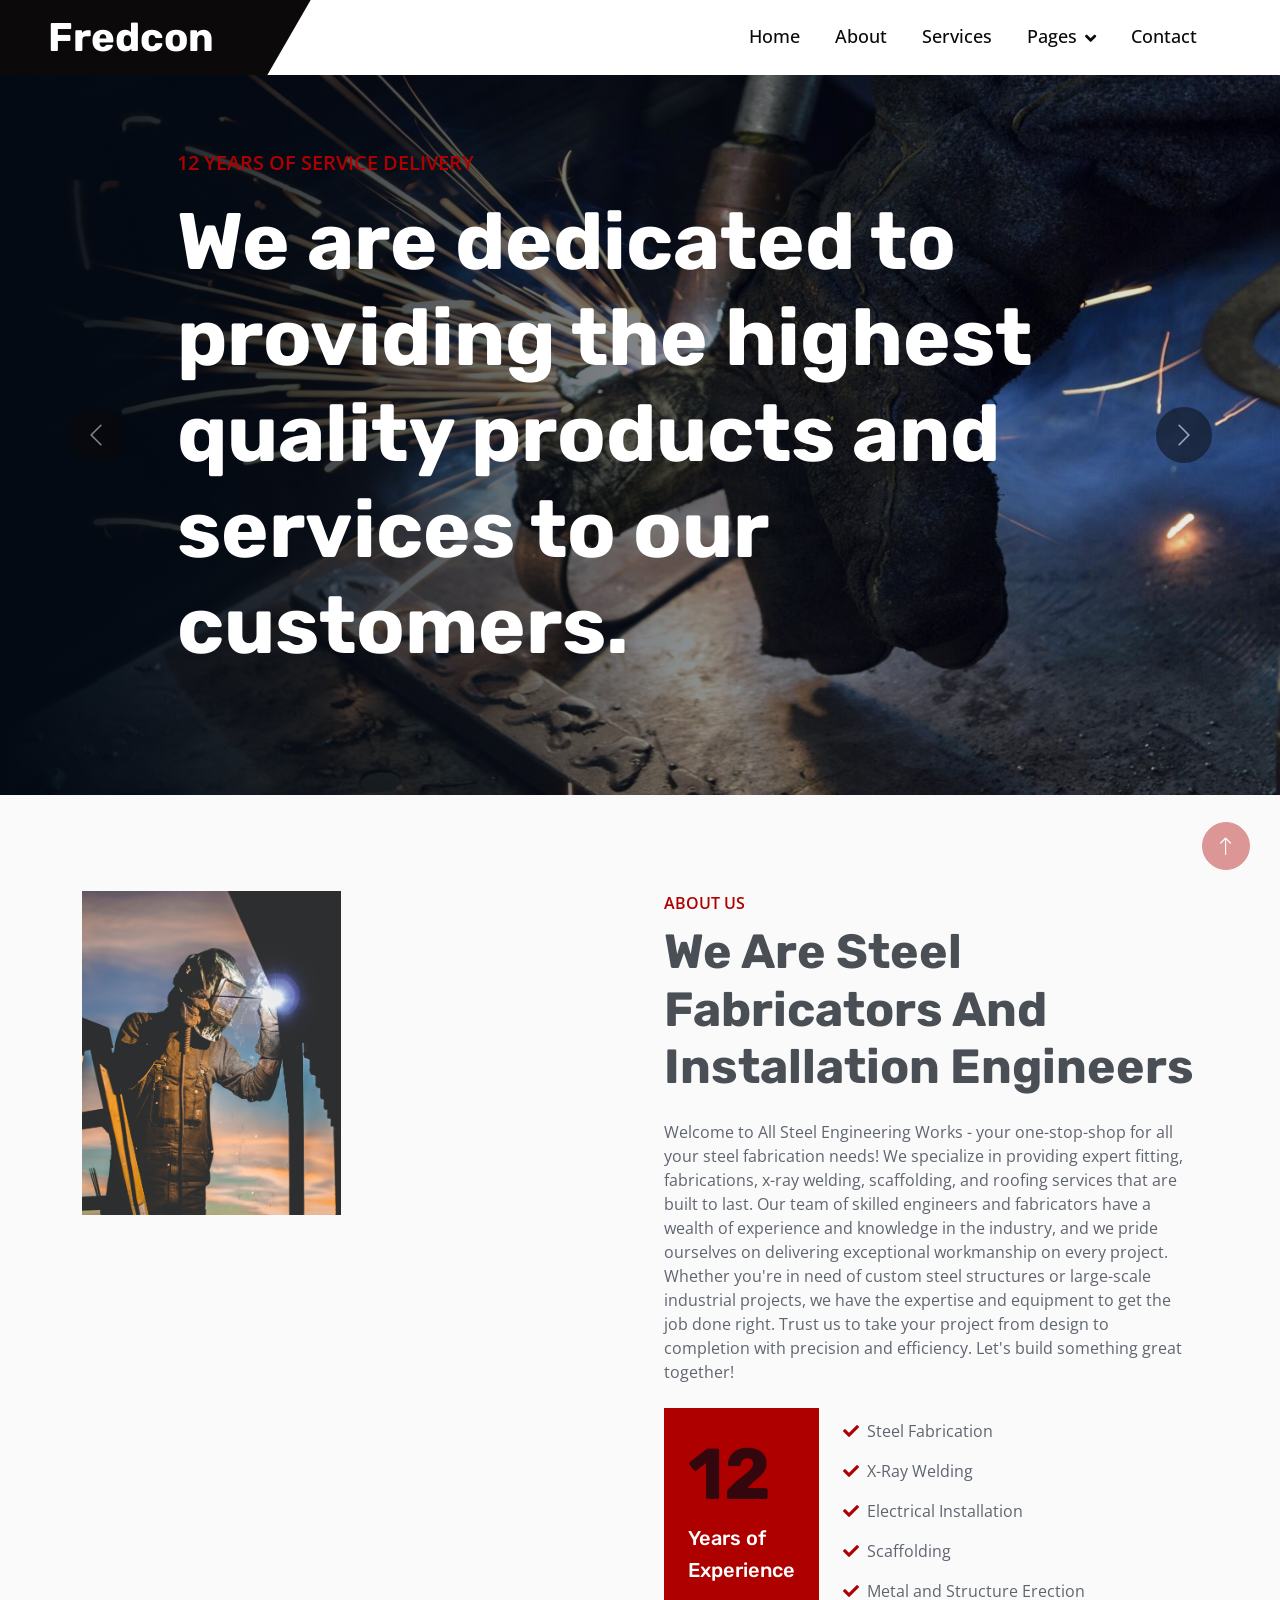
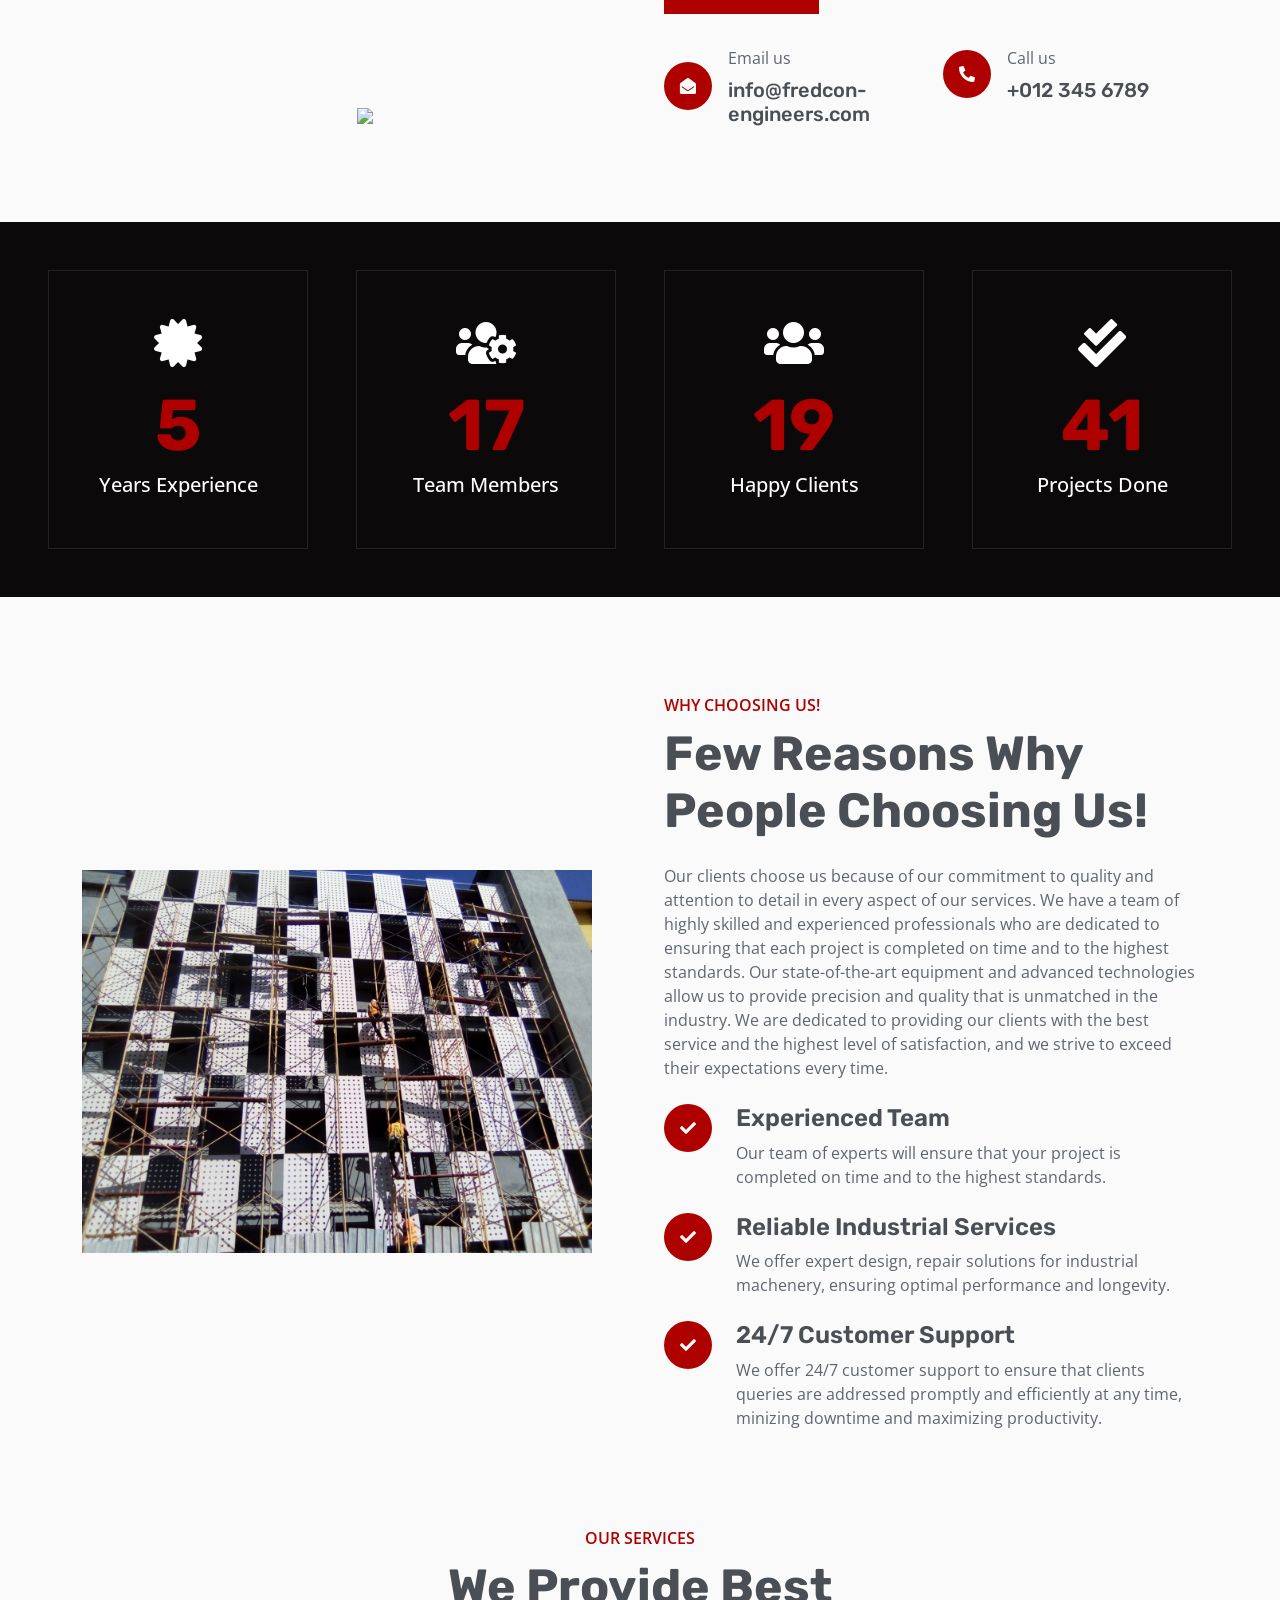
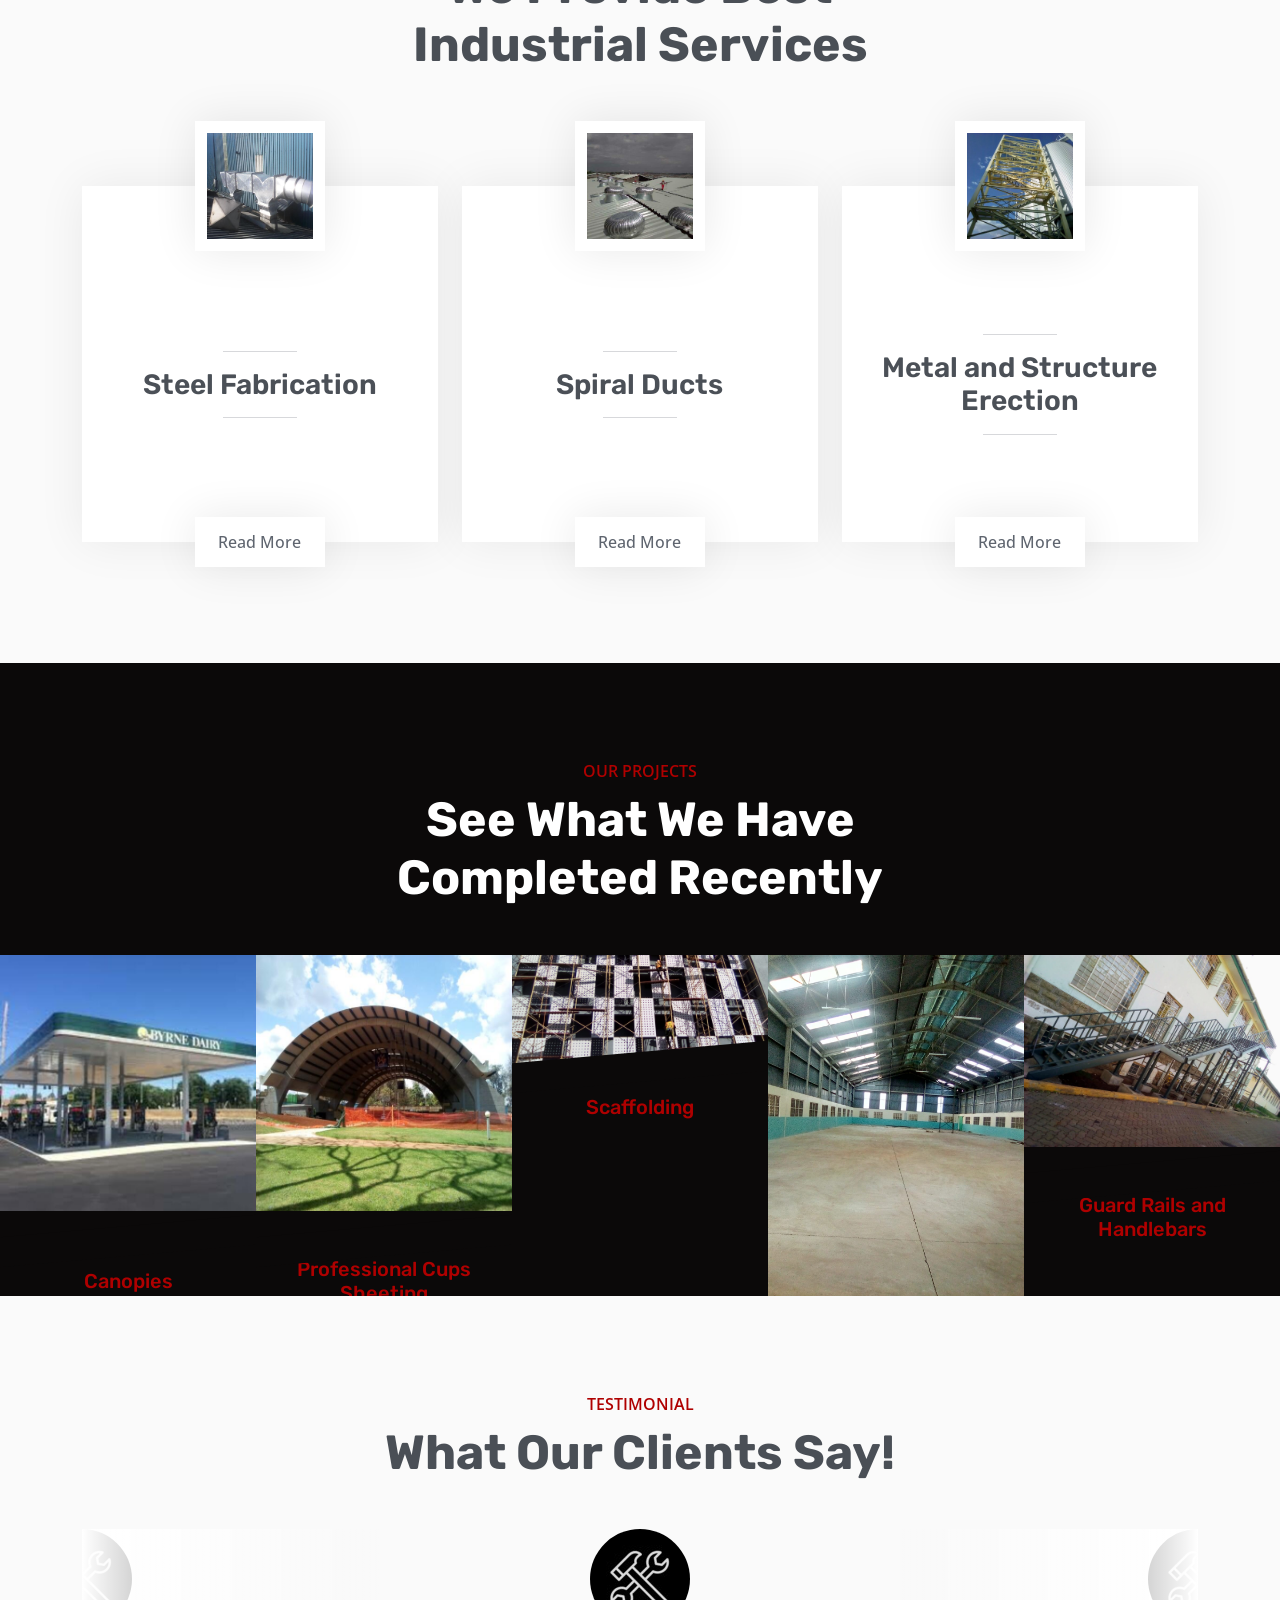
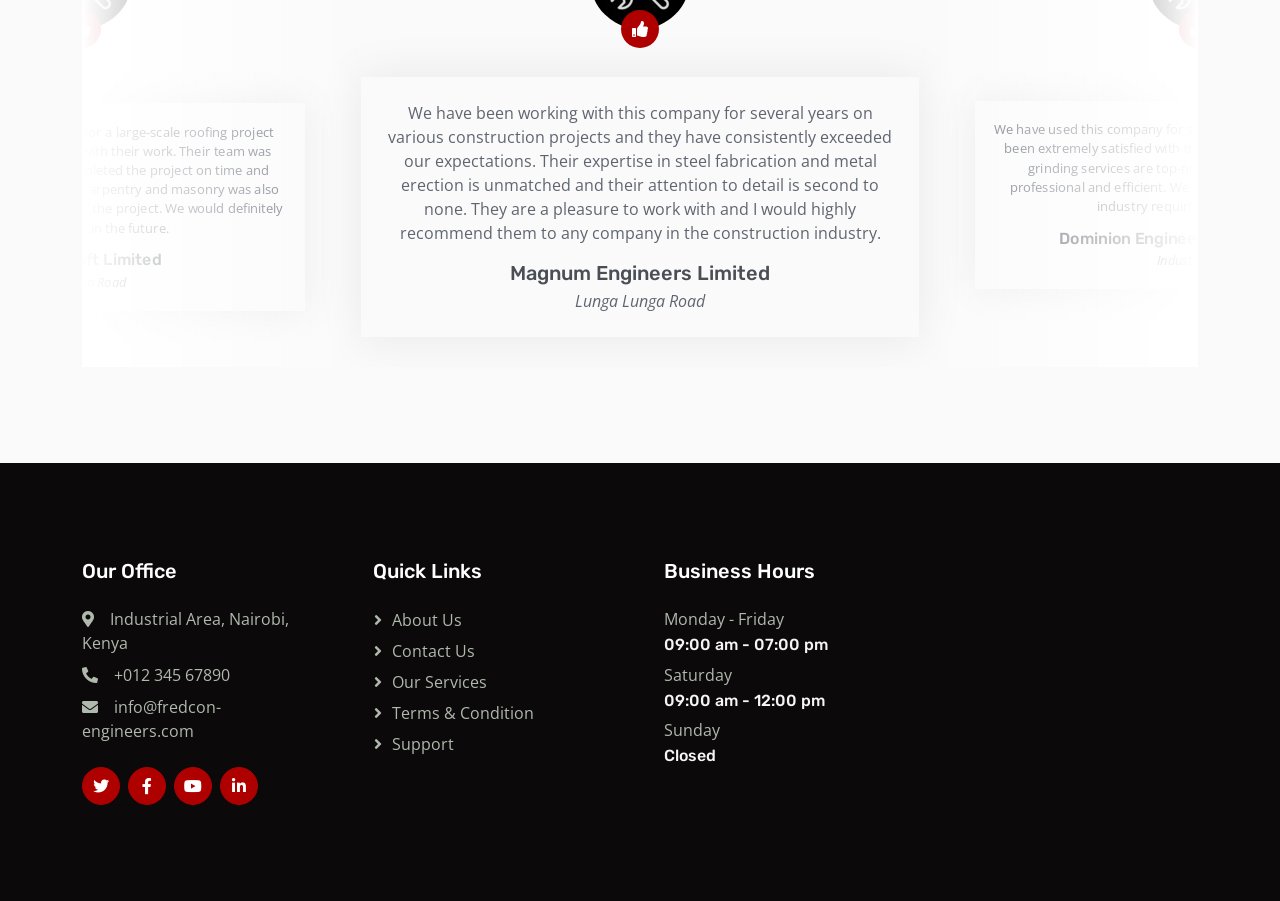
==== index.html @ 23de1d66 "iniial repo" ====
<!DOCTYPE html>
<html lang="en">

<head>
    <meta charset="utf-8">
    <title>Fredcon - Engineering Services</title>
    <meta content="width=device-width, initial-scale=1.0" name="viewport">
    <meta content="" name="keywords">
    <meta content="" name="description">

    <!-- Favicon -->
    <link href="img/favicon.ico" rel="icon">

    <!-- Google Web Fonts -->
    <link rel="preconnect" href="https://fonts.googleapis.com">
    <link rel="preconnect" href="https://fonts.gstatic.com" crossorigin>
    <link
        href="https://fonts.googleapis.com/css2?family=Open+Sans:wght@400;500;600&family=Rubik:wght@500;600;700&display=swap"
        rel="stylesheet">

    <!-- Icon Font Stylesheet -->
    <link href="https://cdnjs.cloudflare.com/ajax/libs/font-awesome/5.10.0/css/all.min.css" rel="stylesheet">
    <link href="https://cdn.jsdelivr.net/npm/bootstrap-icons@1.4.1/font/bootstrap-icons.css" rel="stylesheet">

    <!-- Libraries Stylesheet -->
    <link href="lib/animate/animate.min.css" rel="stylesheet">
    <link href="lib/owlcarousel/assets/owl.carousel.min.css" rel="stylesheet">

    <!-- Customized Bootstrap Stylesheet -->
    <link href="css/bootstrap.min.css" rel="stylesheet">

    <!-- Stylesheet -->
    <link href="css/style.css" rel="stylesheet">
</head>

<body>
    <!-- Spinning Start -->
    <div id="spinner"
        class="show bg-white position-fixed translate-middle w-100 vh-100 top-50 start-50 d-flex align-items-center justify-content-center">
        <div class="spinner-border text-primary" role="status" style="width: 3rem; height: 3rem;"></div>
    </div>
    <!-- Spinning End -->


    <!-- Topingbar Starting -->
    <!-- <div class="container-fluid bg-light px-0">
        <div class="row g-0 d-none d-lg-flex">
            <div class="col-lg-6 ps-5 text-start">
                <div class="h-100 d-inline-flex align-items-center text-dark">
                    <span>Follow Us:</span>
                    <a class="btn btn-link text-info" href=""><i class="fab fa-facebook-f"></i></a>
                    <a class="btn btn-link text-info" href=""><i class="fab fa-twitter"></i></a>
                    <a class="btn btn-link text-info" href=""><i class="fab fa-linkedin-in"></i></a>
                    <a class="btn btn-link text-danger" href=""><i class="fab fa-instagram"></i></a>
                </div>
            </div>
            <div class="col-lg-6 text-end">
                <div class="h-100 topbar-right d-inline-flex align-items-center text-white py-2 px-5">
                    <span class="fs-5 fw-bold me-2"><i class="fa fa-phone-alt me-2"></i>Call Us:</span>
                    <span class="fs-5 fw-bold">+254 345 6789</span>
                </div>
            </div>
        </div>
    </div> -->
    <!-- Topingbar Ending -->


    <!-- Nav Starting -->
    <nav class="navbar navbar-expand-lg bg-white navbar-light sticky-top py-0 pe-5">
        <a href="index.html" class="navbar-brand ps-5 me-0">
            <h1 class="text-white m-0">Fredcon</h1>
        </a>
        <button type="button" class="navbar-toggler me-0" data-bs-toggle="collapse" data-bs-target="#navbarCollapse">
            <span class="navbar-toggler-icon"></span>
        </button>
        <div class="collapse navbar-collapse" id="navbarCollapse">
            <div class="navbar-nav ms-auto p-4 p-lg-0">
                <a href="index.html" class="nav-item nav-link active">Home</a>
                <a href="about.html" class="nav-item nav-link">About</a>
                <a href="service.html" class="nav-item nav-link">Services</a>
                <div class="nav-item dropdown">
                    <a href="#" class="nav-link dropdown-toggle" data-bs-toggle="dropdown">Pages</a>
                    <div class="dropdown-menu bg-light m-0">
                        <a href="project.html" class="dropdown-item">Projects</a>
                        <a href="feature.html" class="dropdown-item">Features</a>
                        <!-- <!-- <a href="team.html" class="dropdown-item">Our Team</a> -->
                        <a href="testimonial.html" class="dropdown-item">Testimonial</a>
                    </div>
                </div>
                <a href="contact.html" class="nav-item nav-link">Contact</a>
            </div>
            <!-- <a href="" class="btn btn-primary px-3 d-none d-lg-block">Get A Quote</a> -->
        </div>
    </nav>
    <!-- Navbar End -->


    <!-- Carousel Start -->
    <div class="container-fluid px-0 mb-5">
        <div id="header-carousel" class="carousel slide" data-bs-ride="carousel">
            <div class="carousel-inner">
                <div class="carousel-item active">
                    <img class="w-100" src="img/carousel-1.jpg" alt="Image">
                    <div class="carousel-caption">
                        <div class="container">
                            <div class="row justify-content-center">
                                <div class="col-lg-10 text-start">
                                    <p class="fs-5 fw-medium text-primary text-uppercase animated slideInRight">
                                        12 Years of Service Delivery</p>
                                    <h1 class="display-1 text-white mb-5 animated slideInRight">We are dedicated to providing the highest quality products and services to our customers. </h1>
                                    <!-- <a href="" class="btn btn-primary py-3 px-5 animated slideInRight">Explore More</a> -->
                                </div>
                            </div>
                        </div>
                    </div>
                </div>
                <div class="carousel-item">
                    <img class="w-100" src="img/carousel-2.jpg" alt="Image">
                    <div class="carousel-caption">
                        <div class="container">
                            <div class="row justify-content-center">
                                <div class="col-lg-10 text-start">
                                    <p class="fs-5 fw-medium text-primary text-uppercase animated slideInRight">12 Years
                                        of Working Experience</p>
                                    <h1 class="display-1 text-white mb-5 animated slideInRight">Trusted partner for businesses and organizations in need of top-notch steel work services.</h1>
                                    <!-- <a href="" class="btn btn-primary py-3 px-5 animated slideInRight">Explore More</a> -->
                                </div>
                            </div>
                        </div>
                    </div>
                </div>
            </div>
            <button class="carousel-control-prev" type="button" data-bs-target="#header-carousel" data-bs-slide="prev">
                <span class="carousel-control-prev-icon" aria-hidden="true"></span>
                <span class="visually-hidden">Previous</span>
            </button>
            <button class="carousel-control-next" type="button" data-bs-target="#header-carousel" data-bs-slide="next">
                <span class="carousel-control-next-icon" aria-hidden="true"></span>
                <span class="visually-hidden">Next</span>
            </button>
        </div>
    </div>
    <!-- Carousel End -->


    <!-- About Start -->
    <div class="container-xxl py-5">
        <div class="container">
            <div class="row g-5">
                <div class="col-lg-6">
                    <div class="row gx-3 h-100">
                        <div class="col-6 align-self-start wow fadeInUp" data-wow-delay="0.1s">
                            <img class="img-fluid" src="img/about-1.jpg">
                        </div>
                        <div class="col-6 align-self-end wow fadeInDown" data-wow-delay="0.1s">
                            <img class="img-fluid" src="img/about-2.jpg">
                        </div>
                    </div>
                </div>
                <div class="col-lg-6 wow fadeIn" data-wow-delay="0.5s">
                    <p class="fw-medium text-uppercase text-primary mb-2">About Us</p>
                    <h1 class="display-5 mb-4">We Are Steel Fabricators And Installation Engineers</h1>
                    <p class="mb-4">Welcome to All Steel Engineering Works - your one-stop-shop for all your steel fabrication needs! We specialize in providing expert fitting, fabrications, x-ray welding, scaffolding, and roofing services that are built to last. 
                        Our team of skilled engineers and fabricators have a wealth of experience and knowledge in the industry, and we pride ourselves on delivering exceptional workmanship on every project. 
                        Whether you're in need of custom steel structures or large-scale industrial projects, we have the expertise and equipment to get the job done right. 
                        Trust us to take your project from design to completion with precision and efficiency. Let's build something great together!
                    </p>
                    <div class="d-flex align-items-center mb-4">
                        <div class="flex-shrink-0 bg-primary p-4">
                            <h1 class="display-2">12</h1>
                            <h5 class="text-white">Years of</h5>
                            <h5 class="text-white">Experience</h5>
                        </div>
                        <div class="ms-4">
                            <p><i class="fa fa-check text-primary me-2"></i>Steel Fabrication</p>
                            <p><i class="fa fa-check text-primary me-2"></i>X-Ray Welding</p>
                            <p><i class="fa fa-check text-primary me-2"></i>Electrical Installation</p>
                            <p><i class="fa fa-check text-primary me-2"></i>Scaffolding</p>
                            <p class="mb-0"><i class="fa fa-check text-primary me-2"></i>Metal and Structure Erection</p>
                        </div>
                    </div>
                    <div class="row pt-2">
                        <div class="col-sm-6">
                            <div class="d-flex align-items-center">
                                <div class="flex-shrink-0 btn-lg-square rounded-circle bg-primary">
                                    <i class="fa fa-envelope-open text-white"></i>
                                </div>
                                <div class="ms-3">
                                    <p class="mb-2">Email us</p>
                                    <h5 class="mb-0">info@fredcon-engineers.com</h5>
                                </div>
                            </div>
                        </div>
                        <div class="col-sm-6">
                            <div class="d-flex align-items-center">
                                <div class="flex-shrink-0 btn-lg-square rounded-circle bg-primary">
                                    <i class="fa fa-phone-alt text-white"></i>
                                </div>
                                <div class="ms-3">
                                    <p class="mb-2">Call us</p>
                                    <h5 class="mb-0">+012 345 6789</h5>
                                </div>
                            </div>
                        </div>
                    </div>
                </div>
            </div>
        </div>
    </div>
    <!-- About End -->


    <!-- Facts Start -->
    <div class="container-fluid facts my-5 p-5">
        <div class="row g-5">
            <div class="col-md-6 col-xl-3 wow fadeIn" data-wow-delay="0.1s">
                <div class="text-center border p-5">
                    <i class="fa fa-certificate fa-3x text-white mb-3"></i>
                    <h1 class="display-2 text-primary mb-0" data-toggle="counter-up">12</h1>
                    <span class="fs-5 fw-semi-bold text-white">Years Experience</span>
                </div>
            </div>
            <div class="col-md-6 col-xl-3 wow fadeIn" data-wow-delay="0.3s">
                <div class="text-center border p-5">
                    <i class="fa fa-users-cog fa-3x text-white mb-3"></i>
                    <h1 class="display-2 text-primary mb-0" data-toggle="counter-up">45</h1>
                    <span class="fs-5 fw-semi-bold text-white">Team Members</span>
                </div>
            </div>
            <div class="col-md-6 col-xl-3 wow fadeIn" data-wow-delay="0.5s">
                <div class="text-center border p-5">
                    <i class="fa fa-users fa-3x text-white mb-3"></i>
                    <h1 class="display-2 text-primary mb-0" data-toggle="counter-up">50</h1>
                    <span class="fs-5 fw-semi-bold text-white">Happy Clients</span>
                </div>
            </div>
            <div class="col-md-6 col-xl-3 wow fadeIn" data-wow-delay="0.7s">
                <div class="text-center border p-5">
                    <i class="fa fa-check-double fa-3x text-white mb-3"></i>
                    <h1 class="display-2 text-primary mb-0" data-toggle="counter-up">108</h1>
                    <span class="fs-5 fw-semi-bold text-white">Projects Done</span>
                </div>
            </div>
        </div>
    </div>
    <!-- Facts End -->


    <!-- Features Start -->
    <div class="container-xxl py-5">
        <div class="container">
            <div class="row g-5 align-items-center">
                <div class="col-lg-6 wow fadeInUp" data-wow-delay="0.1s">
                    <div class="position-relative me-lg-4">
                        <img class="img-fluid w-100" src="img/feature.jpg" alt="">
                        <!-- <span
                            class="position-absolute top-50 start-100 translate-middle bg-white rounded-circle d-none d-lg-block"
                            style="width: 120px; height: 120px;"></span> -->
                        <!-- <button disabled type="button" class="btn-play" data-bs-toggle="modal"
                            data-src="https://www.youtube.com/embed/DWRcNpR6Kdc" data-bs-target="#videoModal">
                            <span></span>
                        </button> -->
                    </div>
                </div>
                <div class="col-lg-6 wow fadeInUp" data-wow-delay="0.5s">
                    <p class="fw-medium text-uppercase text-primary mb-2">Why Choosing Us!</p>
                    <h1 class="display-5 mb-4">Few Reasons Why People Choosing Us!</h1>
                    <p class="mb-4">Our clients choose us because of our commitment to quality and attention to detail in every aspect of our services. 
                        We have a team of highly skilled and experienced professionals who are dedicated to ensuring that each project is completed on time and to the highest standards. 
                        Our state-of-the-art equipment and advanced technologies allow us to provide precision and quality that is unmatched in the industry. 
                        We are dedicated to providing our clients with the best service and the highest level of satisfaction, and we strive to exceed their expectations every time.
                    </p>
                    <div class="row gy-4">
                        <div class="col-12">
                            <div class="d-flex">
                                <div class="flex-shrink-0 btn-lg-square rounded-circle bg-primary">
                                    <i class="fa fa-check text-white"></i>
                                </div>
                                <div class="ms-4">
                                    <h4>Experienced Team</h4>
                                    <span>Our team of experts will ensure that your project is completed on time and to the highest standards.</span>
                                </div>
                            </div>
                        </div>
                        <div class="col-12">
                            <div class="d-flex">
                                <div class="flex-shrink-0 btn-lg-square rounded-circle bg-primary">
                                    <i class="fa fa-check text-white"></i>
                                </div>
                                <div class="ms-4">
                                    <h4>Reliable Industrial Services</h4>
                                    <span>We offer expert design, repair solutions for industrial machenery, ensuring optimal performance and longevity.</span>
                                </div>
                            </div>
                        </div>
                        <div class="col-12">
                            <div class="d-flex">
                                <div class="flex-shrink-0 btn-lg-square rounded-circle bg-primary">
                                    <i class="fa fa-check text-white"></i>
                                </div>
                                <div class="ms-4">
                                    <h4>24/7 Customer Support</h4>
                                    <span>We offer 24/7 customer support to ensure that clients queries are addressed 
                                        promptly and efficiently at any time, minizing downtime and maximizing productivity.</span>
                                </div>
                            </div>
                        </div>
                    </div>
                </div>
            </div>
        </div>
    </div>
    <!-- Features End -->


    <!-- Video Modal Start -->
    <div class="modal modal-video fade" id="videoModal" tabindex="-1" aria-labelledby="exampleModalLabel"
        aria-hidden="true">
        <div class="modal-dialog">
            <div class="modal-content rounded-0">
                <div class="modal-header">
                    <h3 class="modal-title" id="exampleModalLabel">Youtube Video</h3>
                    <button type="button" class="btn-close" data-bs-dismiss="modal" aria-label="Close"></button>
                </div>
                <div class="modal-body">
                    <!-- 16:9 aspect ratio -->
                    <div class="ratio ratio-16x9">
                        <iframe class="embed-responsive-item" src="" id="video" allowfullscreen
                            allowscriptaccess="always" allow="autoplay"></iframe>
                    </div>
                </div>
            </div>
        </div>
    </div>
    <!-- Video Modal End -->


    <!-- Service Start -->
    <div class="container-xxl py-5">
        <div class="container">
            <div class="text-center mx-auto pb-4 wow fadeInUp" data-wow-delay="0.1s" style="max-width: 600px;">
                <p class="fw-medium text-uppercase text-primary mb-2">Our Services</p>
                <h1 class="display-5 mb-4">We Provide Best Industrial Services</h1>
            </div>
            <div class="row gy-5 gx-4">
                <div class="col-md-6 col-lg-4 wow fadeInUp" data-wow-delay="0.1s">
                    <div class="service-item">
                        <img class="img-fluid" src="img/fabrication3.jpg" alt="">
                        <div class="service-img">
                            <img class="img-fluid" src="img/fabrication3.jpg" alt="">
                        </div>
                        <div class="service-detail">
                            <div class="service-title">
                                <hr class="w-25">
                                <h3 class="mb-0">Steel Fabrication</h3>
                                <hr class="w-25">
                            </div>
                            <div class="service-text">
                                <p class="text-white mb-0">We specialize in providing expert steel fabrications services, including custom steel structures, metalworks, and more. 
                                    Our team of skilled fabricators can handle projects of all sizes and complexity.</p>
                            </div>
                        </div>
                        <a class="btn btn-light" href="">Read More</a>
                    </div>
                </div>
                <div class="col-md-6 col-lg-4 wow fadeInUp" data-wow-delay="0.3s">
                    <div class="service-item">
                        <img class="img-fluid" src="img/spiral-ducts.jpg" alt="">
                        <div class="service-img">
                            <img class="img-fluid" src="img/spiral-ducts.jpg" alt="">
                        </div>
                        <div class="service-detail">
                            <div class="service-title">
                                <hr class="w-25">
                                <h3 class="mb-0">Spiral Ducts</h3>
                                <hr class="w-25">
                            </div>
                            <div class="service-text">
                                <p class="text-white mb-0">We are experienced in the fabrication and installation of spiral ducts for HVAC systems. 
                                    Our team of experts will ensure that your project is completed on time and to the highest standards.</p>
                            </div>
                        </div>
                        <a class="btn btn-light" href="">Read More</a>
                    </div>
                </div>
                <div class="col-md-6 col-lg-4 wow fadeInUp" data-wow-delay="0.5s">
                    <div class="service-item">
                        <img class="img-fluid" src="img/erection.jpg" alt="">
                        <div class="service-img">
                            <img class="img-fluid" src="img/erection.jpg" alt="">
                        </div>
                        <div class="service-detail">
                            <div class="service-title">
                                <hr class="w-25">
                                <h3 class="mb-0">Metal and Structure Erection</h3>
                                <hr class="w-25">
                            </div>
                            <div class="service-text">
                                <p class="text-white mb-0">We are experienced in the safe and efficient erection of metal and structural elements. 
                                    Our team of experts will ensure that your project is completed on time and to the highest safety standards.
                                </p>
                            </div>
                        </div>
                        <a class="btn btn-light" href="">Read More</a>
                    </div>
                </div>
            </div>
        </div>
    </div>
    <!-- Service End -->


    <!-- Project Start -->
    <div class="container-fluid bg-dark pt-5 my-5 px-0">
        <div class="text-center mx-auto mt-5 wow fadeIn" data-wow-delay="0.1s" style="max-width: 600px;">
            <p class="fw-medium text-uppercase text-primary mb-2">Our Projects</p>
            <h1 class="display-5 text-white mb-5">See What We Have Completed Recently</h1>
        </div>
        <div class="owl-carousel project-carousel wow fadeIn" data-wow-delay="0.1s">
            <a class="project-item" href="">
                <img class="img-fluid" src="img/project-1.jpg" alt="">
                <div class="project-title">
                    <h5 class="text-primary mb-0">Scaffolding</h5>
                </div>
            </a>
            <a class="project-item" href="">
                <img class="img-fluid" src="img/project-2.jpg" alt="">
                <div class="project-title">
                    <h5 class="text-primary mb-0">Warehouse</h5>
                </div>
            </a>
            <a class="project-item" href="">
                <img class="img-fluid" src="img/project-3.jpg" alt="">
                <div class="project-title">
                    <h5 class="text-primary mb-0">Guard Rails and Handlebars</h5>
                </div>
            </a>
            <a class="project-item" href="">
                <img class="img-fluid" src="img/project-4.jpg" alt="">
                <div class="project-title">
                    <h5 class="text-primary mb-0">Profiled Panels Designs</h5>
                </div>
            </a>
            <a class="project-item" href="">
                <img class="img-fluid" src="img/project-5.jpg" alt="">
                <div class="project-title">
                    <h5 class="text-primary mb-0">Fibre Floor and Cladding</h5>
                </div>
            </a>
            <a class="project-item" href="">
                <img class="img-fluid" src="img/project-6.jpg" alt="">
                <div class="project-title">
                    <h5 class="text-primary mb-0">Steel Structure</h5>
                </div>
            </a>
            <a class="project-item" href="">
                <img class="img-fluid" src="img/withering-plants.jpg" alt="">
                <div class="project-title">
                    <h5 class="text-primary mb-0">Withering Plant</h5>
                </div>
            </a>

            <a class="project-item" href="">
                <img class="img-fluid" src="img/steels-rack.jpg" alt="">
                <div class="project-title">
                    <h5 class="text-primary mb-0">Steel Rack</h5>
                </div>
            </a>

            <a class="project-item" href="">
                <img class="img-fluid" src="img/profiled-fence.jpg" alt="">
                <div class="project-title">
                    <h5 class="text-primary mb-0">Profiled Fence</h5>
                </div>
            </a>


            <a class="project-item" href="">
                <img class="img-fluid" src="img/structural-work.jpg" alt="">
                <div class="project-title">
                    <h5 class="text-primary mb-0">Structural Work</h5>
                </div>
            </a>

            <a class="project-item" href="">
                <img class="img-fluid" src="img/feeds-machine1.jpg" alt="">
                <div class="project-title">
                    <h5 class="text-primary mb-0">Feeds Machine Motor Installation</h5>
                </div>
            </a>
            <a class="project-item" href="">
                <img class="img-fluid" src="img/roofing.jpg" alt="">
                <div class="project-title">
                    <h5 class="text-primary mb-0">Roofing</h5>
                </div>
            </a>
            <a class="project-item" href="">
                <img class="img-fluid" src="img/tanks.jpg" alt="">
                <div class="project-title">
                    <h5 class="text-primary mb-0">Pressed Panel Tank Towers</h5>
                </div>
            </a>
            <a class="project-item" href="">
                <img class="img-fluid" src="img/bridges.jpg" alt="">
                <div class="project-title">
                    <h5 class="text-primary mb-0">Bridges</h5>
                </div>
            </a>
            <a class="project-item" href="">
                <img class="img-fluid" src="img/erection.jpg" alt="">
                <div class="project-title">
                    <h5 class="text-primary mb-0">Towers</h5>
                </div>
            </a>
            <a class="project-item" href="">
                <img class="img-fluid" src="img/steel-door.jpg" alt="">
                <div class="project-title">
                    <h5 class="text-primary mb-0">Steel Door</h5>
                </div>
            </a>
            <a class="project-item" href="">
                <img class="img-fluid" src="img/spiral-ducts.jpg" alt="">
                <div class="project-title">
                    <h5 class="text-primary mb-0">Spiral Ducts</h5>
                </div>
            </a>
            <a class="project-item" href="">
                <img class="img-fluid" src="img/b-power-canopy.jpg" alt="">
                <div class="project-title">
                    <h5 class="text-primary mb-0">Brewery Power Canopy</h5>
                </div>
            </a>
            <a class="project-item" href="">
                <img class="img-fluid" src="img/cement-boilers.jpg" alt="">
                <div class="project-title">
                    <h5 class="text-primary mb-0">Cement Boilers</h5>
                </div>
            </a>
            <a class="project-item" href="">
                <img class="img-fluid" src="img/ducting.jpg" alt="">
                <div class="project-title">
                    <h5 class="text-primary mb-0">Ducting and Maintanance</h5>
                </div>
            </a>
            <a class="project-item" href="">
                <img class="img-fluid" src="img/electrical.jpg" alt="">
                <div class="project-title">
                    <h5 class="text-primary mb-0">Mounting Power Plant Supply Board</h5>
                </div>
            </a>
            <a class="project-item" href="">
                <img class="img-fluid" src="img/sun-flower.jpg" alt="">
                <div class="project-title">
                    <h5 class="text-primary mb-0">Plant Machine Installation and Fabrication</h5>
                </div>
            </a>
            <a class="project-item" href="">
                <img class="img-fluid" src="img/canopies.jpg" alt="">
                <div class="project-title">
                    <h5 class="text-primary mb-0">Canopies</h5>
                </div>
            </a>
            <a class="project-item" href="">
                <img class="img-fluid" src="img/cups.jpg" alt="">
                <div class="project-title">
                    <h5 class="text-primary mb-0">Professional Cups Sheeting</h5>
                </div>
            </a>
        </div>
    </div>
    <!-- Project End -->


    <!-- Team Start -->
    <!-- <div class="container-xxl py-5">
        <div class="container">
            <div class="text-center mx-auto wow fadeInUp" data-wow-delay="0.1s" style="max-width: 600px;">
                <p class="fw-medium text-uppercase text-primary mb-2">Our Team</p>
                <h1 class="display-5 mb-5">Dedicated Team Members</h1>
            </div>
            <div class="row g-4">
                <div class="col-lg-4 col-md-6 wow fadeInUp" data-wow-delay="0.1s">
                    <div class="team-item">
                        <img class="img-fluid" src="img/team-1.jpg" alt="">
                        <div class="d-flex">
                            <div class="flex-shrink-0 btn-square bg-primary" style="width: 90px; height: 90px;">
                                <i class="fa fa-2x fa-share text-white"></i>
                            </div>
                            <div class="position-relative overflow-hidden bg-light d-flex flex-column justify-content-center w-100 ps-4"
                                style="height: 90px;">
                                <h5>James Kamau</h5>
                                <span class="text-primary">CEO & Founder</span>
                                <div class="team-social">
                                    <a class="btn btn-square btn-dark rounded-circle mx-1" href=""><i
                                            class="fab fa-facebook-f"></i></a>
                                    <a class="btn btn-square btn-dark rounded-circle mx-1" href=""><i
                                            class="fab fa-twitter"></i></a>
                                    <a class="btn btn-square btn-dark rounded-circle mx-1" href=""><i
                                            class="fab fa-instagram"></i></a>
                                </div>
                            </div>
                        </div>
                    </div>
                </div>
                <div class="col-lg-4 col-md-6 wow fadeInUp" data-wow-delay="0.3s">
                    <div class="team-item">
                        <img class="img-fluid" src="img/team-2.jpg" alt="">
                        <div class="d-flex">
                            <div class="flex-shrink-0 btn-square bg-primary" style="width: 90px; height: 90px;">
                                <i class="fa fa-2x fa-share text-white"></i>
                            </div>
                            <div class="position-relative overflow-hidden bg-light d-flex flex-column justify-content-center w-100 ps-4"
                                style="height: 90px;">
                                <h5>Tony Tony</h5>
                                <span class="text-primary">Project Manager</span>
                                <div class="team-social">
                                    <a class="btn btn-square btn-dark rounded-circle mx-1" href=""><i
                                            class="fab fa-facebook-f"></i></a>
                                    <a class="btn btn-square btn-dark rounded-circle mx-1" href=""><i
                                            class="fab fa-twitter"></i></a>
                                    <a class="btn btn-square btn-dark rounded-circle mx-1" href=""><i
                                            class="fab fa-instagram"></i></a>
                                </div>
                            </div>
                        </div>
                    </div>
                </div>
                <div class="col-lg-4 col-md-6 wow fadeInUp" data-wow-delay="0.5s">
                    <div class="team-item">
                        <img class="img-fluid" src="img/team-3.jpg" alt="">
                        <div class="d-flex">
                            <div class="flex-shrink-0 btn-square bg-primary" style="width: 90px; height: 90px;">
                                <i class="fa fa-2x fa-share text-white"></i>
                            </div>
                            <div class="position-relative overflow-hidden bg-light d-flex flex-column justify-content-center w-100 ps-4"
                                style="height: 90px;">
                                <h5>Patrick Sam</h5>
                                <span class="text-primary">Engineer</span>
                                <div class="team-social">
                                    <a class="btn btn-square btn-dark rounded-circle mx-1" href=""><i
                                            class="fab fa-facebook-f"></i></a>
                                    <a class="btn btn-square btn-dark rounded-circle mx-1" href=""><i
                                            class="fab fa-twitter"></i></a>
                                    <a class="btn btn-square btn-dark rounded-circle mx-1" href=""><i
                                            class="fab fa-instagram"></i></a>
                                </div>
                            </div>
                        </div>
                    </div>
                </div>
            </div>
        </div>
    </div> -->
    <!-- Team End -->


    <!-- Testimonial Start -->
    <div class="container-xxl py-5">
        <div class="container">
            <div class="text-center mx-auto wow fadeInUp" data-wow-delay="0.1s" style="max-width: 600px;">
                <p class="fw-medium text-uppercase text-primary mb-2">Testimonial</p>
                <h1 class="display-5 mb-5">What Our Clients Say!</h1>
            </div>
            <div class="owl-carousel testimonial-carousel wow fadeInUp" data-wow-delay="0.1s">
                <div class="testimonial-item text-center">
                    <div class="testimonial-img position-relative">
                        <img class="img-fluid rounded-circle mx-auto mb-5" src="img/testimonial-1.jpg">
                        <div class="btn-square bg-primary rounded-circle">
                            <i class="fa fa-thumbs-up text-white"></i>
                        </div>
                    </div>
                    <div class="testimonial-text text-center rounded p-4">
                        <p>We have been working with this company for several years on various construction projects and they have consistently exceeded our expectations. Their expertise in steel fabrication and metal erection is unmatched and their attention to detail is second to none. 
                            They are a pleasure to work with and I would highly recommend them to any company in the construction industry.</p>
                        <h5 class="mb-1">Magnum Engineers Limited</h5>
                        <span class="fst-italic">Lunga Lunga Road</span>
                    </div>
                </div>
                <div class="testimonial-item text-center">
                    <div class="testimonial-img position-relative">
                        <img class="img-fluid rounded-circle mx-auto mb-5" src="img/testimonial-2.jpg">
                        <div class="btn-square bg-primary rounded-circle">
                            <i class="fa fa-thumbs-up text-white"></i>
                        </div>
                    </div>
                    <div class="testimonial-text text-center rounded p-4">
                        <p>We have used this company for several industrial projects and have been extremely satisfied with their work. 
                            Their x-ray welding and grinding services are top-notch, and their team is always professional and efficient. 
                            We highly recommend them for any industry requiring these services.</p>
                        <h5 class="mb-1">Dominion Engineering Works E.A LTD</h5>
                        <span class="fst-italic">Industrial Area</span>
                    </div>
                </div>
                <div class="testimonial-item text-center">
                    <div class="testimonial-img position-relative">
                        <img class="img-fluid rounded-circle mx-auto mb-5" src="img/testimonial-3.jpg">
                        <div class="btn-square bg-primary rounded-circle">
                            <i class="fa fa-thumbs-up text-white"></i>
                        </div>
                    </div>
                    <div class="testimonial-text text-center rounded p-4">
                        <p>We recently hired this company for a large-scale roofing project and were extremely impressed with their work. 
                            Their team was professional, efficient, and completed the project on time and within budget. 
                            Their expertise in carpentry and masonry was also evident in the high-quality finish of the project. 
                            We would definitely use them again in the future.</p>
                        <h5 class="mb-1">Nature Craft Limited</h5>
                        <span class="fst-italic">Mombasa Road</span>
                    </div>
                </div>
            </div>
        </div>
    </div>
    <!-- Testimonial End -->


    <!-- Footer Start -->
    <div class="container-fluid bg-dark footer mt-5 py-5 wow fadeIn" data-wow-delay="0.1s">
        <div class="container py-5">
            <div class="row g-5">
                <div class="col-lg-3 col-md-6">
                    <h5 class="text-white mb-4">Our Office</h5>
                    <p class="mb-2"><i class="fa fa-map-marker-alt me-3"></i>Industrial Area, Nairobi, Kenya</p>
                    <p class="mb-2"><i class="fa fa-phone-alt me-3"></i>+012 345 67890</p>
                    <p class="mb-2"><i class="fa fa-envelope me-3"></i>info@fredcon-engineers.com</p>
                    <div class="d-flex pt-3">
                        <a class="btn btn-square btn-primary rounded-circle me-2" href=""><i
                                class="fab fa-twitter"></i></a>
                        <a class="btn btn-square btn-primary rounded-circle me-2" href=""><i
                                class="fab fa-facebook-f"></i></a>
                        <a class="btn btn-square btn-primary rounded-circle me-2" href=""><i
                                class="fab fa-youtube"></i></a>
                        <a class="btn btn-square btn-primary rounded-circle me-2" href=""><i
                                class="fab fa-linkedin-in"></i></a>
                    </div>
                </div>
                <div class="col-lg-3 col-md-6">
                    <h5 class="text-white mb-4">Quick Links</h5>
                    <a class="btn btn-link" href="">About Us</a>
                    <a class="btn btn-link" href="">Contact Us</a>
                    <a class="btn btn-link" href="">Our Services</a>
                    <a class="btn btn-link" href="">Terms & Condition</a>
                    <a class="btn btn-link" href="">Support</a>
                </div>
                <div class="col-lg-3 col-md-6">
                    <h5 class="text-white mb-4">Business Hours</h5>
                    <p class="mb-1">Monday - Friday</p>
                    <h6 class="text-light">09:00 am - 07:00 pm</h6>
                    <p class="mb-1">Saturday</p>
                    <h6 class="text-light">09:00 am - 12:00 pm</h6>
                    <p class="mb-1">Sunday</p>
                    <h6 class="text-light">Closed</h6>
                </div>

            </div>
        </div>
    </div>
    <!-- Footer End -->


    <!-- Copyright Start -->
    <!-- <!-- <div class="container-fluid copyright bg-dark py-4">
        <div class="container text-center">
            <p class="mb-2">Copyright &copy; <a class="fw-semi-bold" href="#">Fredcon.com</a>, All Right Reserved.
            </p>

        </div>
    </div> -->
    <!-- Copyright End -->


    <!-- Back to Top -->
    <a href="#" class="btn btn-lg btn-primary btn-lg-square rounded-circle back-to-top"><i
            class="bi bi-arrow-up"></i></a>


    <!-- JavaScript Libraries -->
    <script src="https://code.jquery.com/jquery-3.4.1.min.js"></script>
    <script src="https://cdn.jsdelivr.net/npm/bootstrap@5.0.0/dist/js/bootstrap.bundle.min.js"></script>
    <script src="lib/wow/wow.min.js"></script>
    <script src="lib/easing/easing.min.js"></script>
    <script src="lib/waypoints/waypoints.min.js"></script>
    <script src="lib/owlcarousel/owl.carousel.min.js"></script>
    <script src="lib/counterup/counterup.min.js"></script>

    <!-- Template Javascript -->
    <script src="js/main.js"></script>
</body>

</html>
---- css/style.css ----
/********** Template CSS **********/
:root {
    --primary: #0B0909;
    --secondary: #5F656F;
    --light: #D6D6D6;
    --dark: #0B0909;
}

.back-to-top {
    position: fixed;
    display: none;
    right: 30px;
    bottom: 30px;
    z-index: 99;
}

h1,
h2,
.h1,
.h2,
.fw-bold {
    font-weight: 700 !important;
}

h3,
h4,
.h3,
.h4,
.fw-medium {
    font-weight: 600 !important;
}

h5,
h6,
.h5,
.h6,
.fw-semi-bold {
    font-weight: 500 !important;
}


/*** Spinner ***/
#spinner {
    opacity: 0;
    visibility: hidden;
    transition: opacity .5s ease-out, visibility 0s linear .5s;
    z-index: 99999;
}

#spinner.show {
    transition: opacity .5s ease-out, visibility 0s linear 0s;
    visibility: visible;
    opacity: 1;
}


/*** Button ***/
.btn {
    transition: .5s;
    font-weight: 500;
}

.btn-primary,
.btn-outline-primary:hover {
    color: #FFFFFF;
}

.btn-square {
    width: 38px;
    height: 38px;
}

.btn-sm-square {
    width: 32px;
    height: 32px;
}

.btn-lg-square {
    width: 48px;
    height: 48px;
}

.btn-square,
.btn-sm-square,
.btn-lg-square {
    padding: 0;
    display: flex;
    align-items: center;
    justify-content: center;
    font-weight: normal;
}


.topbar-right {
    position: relative;
    background: var(--primary);
}

.topbar-right::before {
    position: absolute;
    content: "";
    width: 30px;
    height: 100%;
    top: 0;
    left: -15px;
    transform: skewX(-30deg);
    background-color: var(--primary);
}


/*** Navbar ***/
.navbar.sticky-top {
    top: -100px;
    transition: .5s;
}

.navbar .navbar-brand {
    position: relative;
    padding-right: 50px;
    height: 75px;
    display: flex;
    align-items: center;
    background: var(--primary);
}

.navbar .navbar-brand::after {
    position: absolute;
    content: "";
    width: 50px;
    height: 100%;
    top: 0;
    right: -25px;
    transform: skewX(-30deg);
    background-color: var(--primary);
}

.navbar .navbar-nav .nav-link {
    margin-right: 35px;
    padding: 20px 0;
    color: var(--dark);
    font-size: 18px;
    font-weight: 500;
    outline: none;
}

.navbar .navbar-nav .nav-link:hover,
.navbar .navbar-nav .nav-link.active {
    color: var(--primary);
}

.navbar .dropdown-toggle::after {
    border: none;
    content: "\f107";
    font-family: "Font Awesome 5 Free";
    font-weight: 900;
    vertical-align: middle;
    margin-left: 8px;
}

@media (max-width: 991.98px) {
    .navbar .navbar-nav .nav-link  {
        margin-right: 0;
        padding: 10px 0;
    }

    .navbar .navbar-nav {
        border-top: 1px solid #EEEEEE;
    }
}

@media (min-width: 992px) {
    .navbar .nav-item .dropdown-menu {
        display: block;
        border: none;
        margin-top: 0;
        top: 150%;
        opacity: 0;
        visibility: hidden;
        transition: .5s;
    }

    .navbar .nav-item:hover .dropdown-menu {
        top: 100%;
        visibility: visible;
        transition: .5s;
        opacity: 1;
    }
}


/*** Header ***/
.carousel-caption {
    top: 0;
    left: 0;
    right: 0;
    bottom: 0;
    display: flex;
    align-items: center;
    background: linear-gradient(to right, rgb(3, 10, 20) 0%, rgba(2, 36, 91, 0) 100%);
    z-index: 1;
}

.carousel-control-prev,
.carousel-control-next {
    width: 15%;
}

.carousel-control-prev-icon,
.carousel-control-next-icon {
    width: 3.5rem;
    height: 3.5rem;
    background-color: var(--primary);
    border: 15px solid var(--primary);
    border-radius: 3.5rem;
}

@media (max-width: 768px) {
    #header-carousel .carousel-item {
        position: relative;
        min-height: 450px;
    }
    
    #header-carousel .carousel-item img {
        position: absolute;
        width: 100%;
        height: 100%;
        object-fit: cover;
    }
}

.page-header {
    background: linear-gradient(to right, rgb(3, 10, 20) 0%, rgba(2, 36, 91, 0) 100%), url(../img/carousel-2.jpg) center center no-repeat;
    background-size: cover;
}

.page-header .breadcrumb-item+.breadcrumb-item::before {
    color: var(--light);
}

.page-header .breadcrumb-item,
.page-header .breadcrumb-item a {
    font-size: 18px;
    color: var(--light);
}


/*** Facts ***/
.facts {
    position: relative;
    margin: 6rem 0;
    background: var(--dark);
}

.facts .border {
    border-color: rgba(255, 255, 255, .1) !important;
}


/*** Features ***/
.btn-play {
    position: absolute;
    top: 50%;
    right: -30px;
    transform: translateY(-50%);
    display: block;
    box-sizing: content-box;
    width: 16px;
    height: 26px;
    border-radius: 100%;
    border: none;
    outline: none !important;
    padding: 18px 20px 20px 28px;
    background: var(--primary);
}

@media (max-width: 992px) {
    .btn-play {
        left: 50%;
        right: auto;
        transform: translate(-50%, -50%);
    }
}

.btn-play:before {
    content: "";
    position: absolute;
    z-index: 0;
    left: 50%;
    top: 50%;
    transform: translateX(-50%) translateY(-50%);
    display: block;
    width: 60px;
    height: 60px;
    background: var(--primary);
    border-radius: 100%;
    animation: pulse-border 1500ms ease-out infinite;
}

.btn-play:after {
    content: "";
    position: absolute;
    z-index: 1;
    left: 50%;
    top: 50%;
    transform: translateX(-50%) translateY(-50%);
    display: block;
    width: 60px;
    height: 60px;
    background: var(--primary);
    border-radius: 100%;
    transition: all 200ms;
}

.btn-play span {
    display: block;
    position: relative;
    z-index: 3;
    width: 0;
    height: 0;
    left: -1px;
    border-left: 16px solid #FFFFFF;
    border-top: 11px solid transparent;
    border-bottom: 11px solid transparent;
}

@keyframes pulse-border {
    0% {
        transform: translateX(-50%) translateY(-50%) translateZ(0) scale(1);
        opacity: 1;
    }

    100% {
        transform: translateX(-50%) translateY(-50%) translateZ(0) scale(2);
        opacity: 0;
    }
}

.modal-video .modal-dialog {
    position: relative;
    max-width: 800px;
    margin: 60px auto 0 auto;
}

.modal-video .modal-body {
    position: relative;
    padding: 0px;
}

.modal-video .close {
    position: absolute;
    width: 30px;
    height: 30px;
    right: 0px;
    top: -30px;
    z-index: 999;
    font-size: 30px;
    font-weight: normal;
    color: #FFFFFF;
    background: #000000;
    opacity: 1;
}


/*** Service ***/
.service-item {
    position: relative;
    margin: 65px 0 25px 0;
    box-shadow: 0 0 45px rgba(0, 0, 0, .07);
}

.service-item .service-img {
    position: absolute;
    padding: 12px;
    width: 130px;
    height: 130px;
    top: -65px;
    left: 50%;
    transform: translateX(-50%);
    background: #FFFFFF;
    box-shadow: 0 0 45px rgba(0, 0, 0, .09);
    z-index: 2;
}

.service-item .service-detail {
    position: absolute;
    width: 100%;
    height: 100%;
    top: 0;
    left: 0;
    overflow: hidden;
    z-index: 1;
}

.service-item .service-title {
    position: absolute;
    padding: 65px 30px 25px 30px;
    width: 100%;
    height: 100%;
    top: 0;
    left: 0;
    display: flex;
    flex-direction: column;
    align-items: center;
    justify-content: center;
    text-align: center;
    background: #FFFFFF;
    transition: .5s;
}

.service-item:hover .service-title {
    top: -100%;
}

.service-item .service-text {
    position: absolute;
    overflow: hidden;
    padding: 65px 30px 25px 30px;
    width: 100%;
    height: 100%;
    top: 100%;
    left: 0;
    display: flex;
    align-items: center;
    text-align: center;
    background: rgba(2, 36, 91, .7);
    transition: .5s;
}

.service-item:hover .service-text {
    top: 0;
}

.service-item .service-text::before {
    position: absolute;
    content: "";
    width: 100%;
    height: 100px;
    top: -100%;
    left: 0;
    transform: skewY(-12deg);
    background: #FFFFFF;
    transition: .5s;
}

.service-item:hover .service-text::before {
    top: -55px;
}

.service-item .btn {
    position: absolute;
    width: 130px;
    height: 50px;
    left: 50%;
    bottom: -25px;
    transform: translateX(-50%);
    display: flex;
    align-items: center;
    justify-content: center;
    color: var(--secondary);
    background: #FFFFFF;
    border: none;
    box-shadow: 0 0 45px rgba(0, 0, 0, .09);
    z-index: 2;
}

.service-item .btn:hover {
    color: #FFFFFF;
    background: var(--primary);
}


/*** Project ***/
.project-carousel {
    position: relative;
    background: var(--dark);
}

.project-item {
    position: relative;
    display: block;
}

.project-item img {
    transition: .5s;
}

.project-item:hover img,
.project-carousel .owl-item.center img {
    margin-top: -60px;
}

.project-item .project-title {
    position: absolute;
    padding: 0 15px;
    width: 100%;
    height: 80px;
    bottom: -110px;
    left: 0;
    display: flex;
    align-items: center;
    justify-content: center;
    text-align: center;
    background: var(--dark);
    transition: .5s;
}

.project-item:hover .project-title,
.project-carousel .owl-item.center .project-title  {
    bottom: -60px;
}

.project-item .project-title::before {
    position: absolute;
    content: "";
    width: 100%;
    height: 30px;
    top: -15px;
    left: 0;
    transform: skewY(-5deg);
    background: var(--dark);
    transition: .5s;
}

.project-carousel .owl-nav {
    position: absolute;
    width: 100%;
    height: 45px;
    top: 50%;
    left: 0;
    transform: translateY(-50%);
    display: flex;
    justify-content: space-between;
    transition: .5s;
    opacity: 0;
    z-index: 1;
}

.project-carousel:hover .owl-nav {
    opacity: 1;
}

.project-carousel .owl-nav .owl-prev,
.project-carousel .owl-nav .owl-next {
    margin: 0 30px;
    width: 45px;
    height: 45px;
    display: flex;
    align-items: center;
    justify-content: center;
    color: #FFFFFF;
    background: var(--primary);
    border-radius: 45px;
    font-size: 22px;
    transition: .5s;
}


/*** Team ***/
.team-item .team-social {
    position: absolute;
    width: 100%;
    height: 100%;
    top: 0;
    left: -100%;
    display: flex;
    align-items: center;
    background: var(--primary);
    transition: .5s;
}

.team-item:hover .team-social {
    left: 0;
}


/*** Testimonial ***/
.testimonial-carousel::before {
    position: absolute;
    content: "";
    top: 0;
    left: 0;
    height: 100%;
    width: 0;
    background: linear-gradient(to right, rgba(255, 255, 255, 1) 0%, rgba(255, 255, 255, 0) 100%);
    z-index: 1;
}

.testimonial-carousel::after {
    position: absolute;
    content: "";
    top: 0;
    right: 0;
    height: 100%;
    width: 0;
    background: linear-gradient(to left, rgba(255, 255, 255, 1) 0%, rgba(255, 255, 255, 0) 100%);
    z-index: 1;
}

@media (min-width: 768px) {
    .testimonial-carousel::before,
    .testimonial-carousel::after {
        width: 200px;
    }
}

@media (min-width: 992px) {
    .testimonial-carousel::before,
    .testimonial-carousel::after {
        width: 300px;
    }
}

.testimonial-carousel .owl-nav {
    position: absolute;
    width: 350px;
    top: 20px;
    left: 50%;
    transform: translateX(-50%);
    display: flex;
    justify-content: space-between;
    opacity: 0;
    transition: .5s;
    z-index: 1;
}

.testimonial-carousel:hover .owl-nav {
    width: 300px;
    opacity: 1;
}

.testimonial-carousel .owl-nav .owl-prev,
.testimonial-carousel .owl-nav .owl-next {
    position: relative;
    color: var(--primary);
    font-size: 45px;
    transition: .5s;
}

.testimonial-carousel .owl-nav .owl-prev:hover,
.testimonial-carousel .owl-nav .owl-next:hover {
    color: var(--dark);
}

.testimonial-carousel .testimonial-img img {
    width: 100px;
    height: 100px;
}

.testimonial-carousel .testimonial-img .btn-square {
    position: absolute;
    bottom: -19px;
    left: 50%;
    transform: translateX(-50%);
}

.testimonial-carousel .owl-item .testimonial-text {
    margin-bottom: 30px;
    box-shadow: 0 0 45px rgba(0, 0, 0, .08);
    transform: scale(.8);
    transition: .5s;
}

.testimonial-carousel .owl-item.center .testimonial-text {
    transform: scale(1);
}


/*** Footer ***/
.footer {
    color: #B0B9AE;
}

.footer .btn.btn-link {
    display: block;
    margin-bottom: 5px;
    padding: 0;
    text-align: left;
    color: #B0B9AE;
    font-weight: normal;
    text-transform: capitalize;
    transition: .3s;
}

.footer .btn.btn-link::before {
    position: relative;
    content: "\f105";
    font-family: "Font Awesome 5 Free";
    font-weight: 900;
    margin-right: 10px;
}

.footer .btn.btn-link:hover {
    color: var(--light);
    letter-spacing: 1px;
    box-shadow: none;
}

.copyright {
    color: #B0B9AE;
    border-top: 1px solid rgba(255, 255, 255, .1);
}
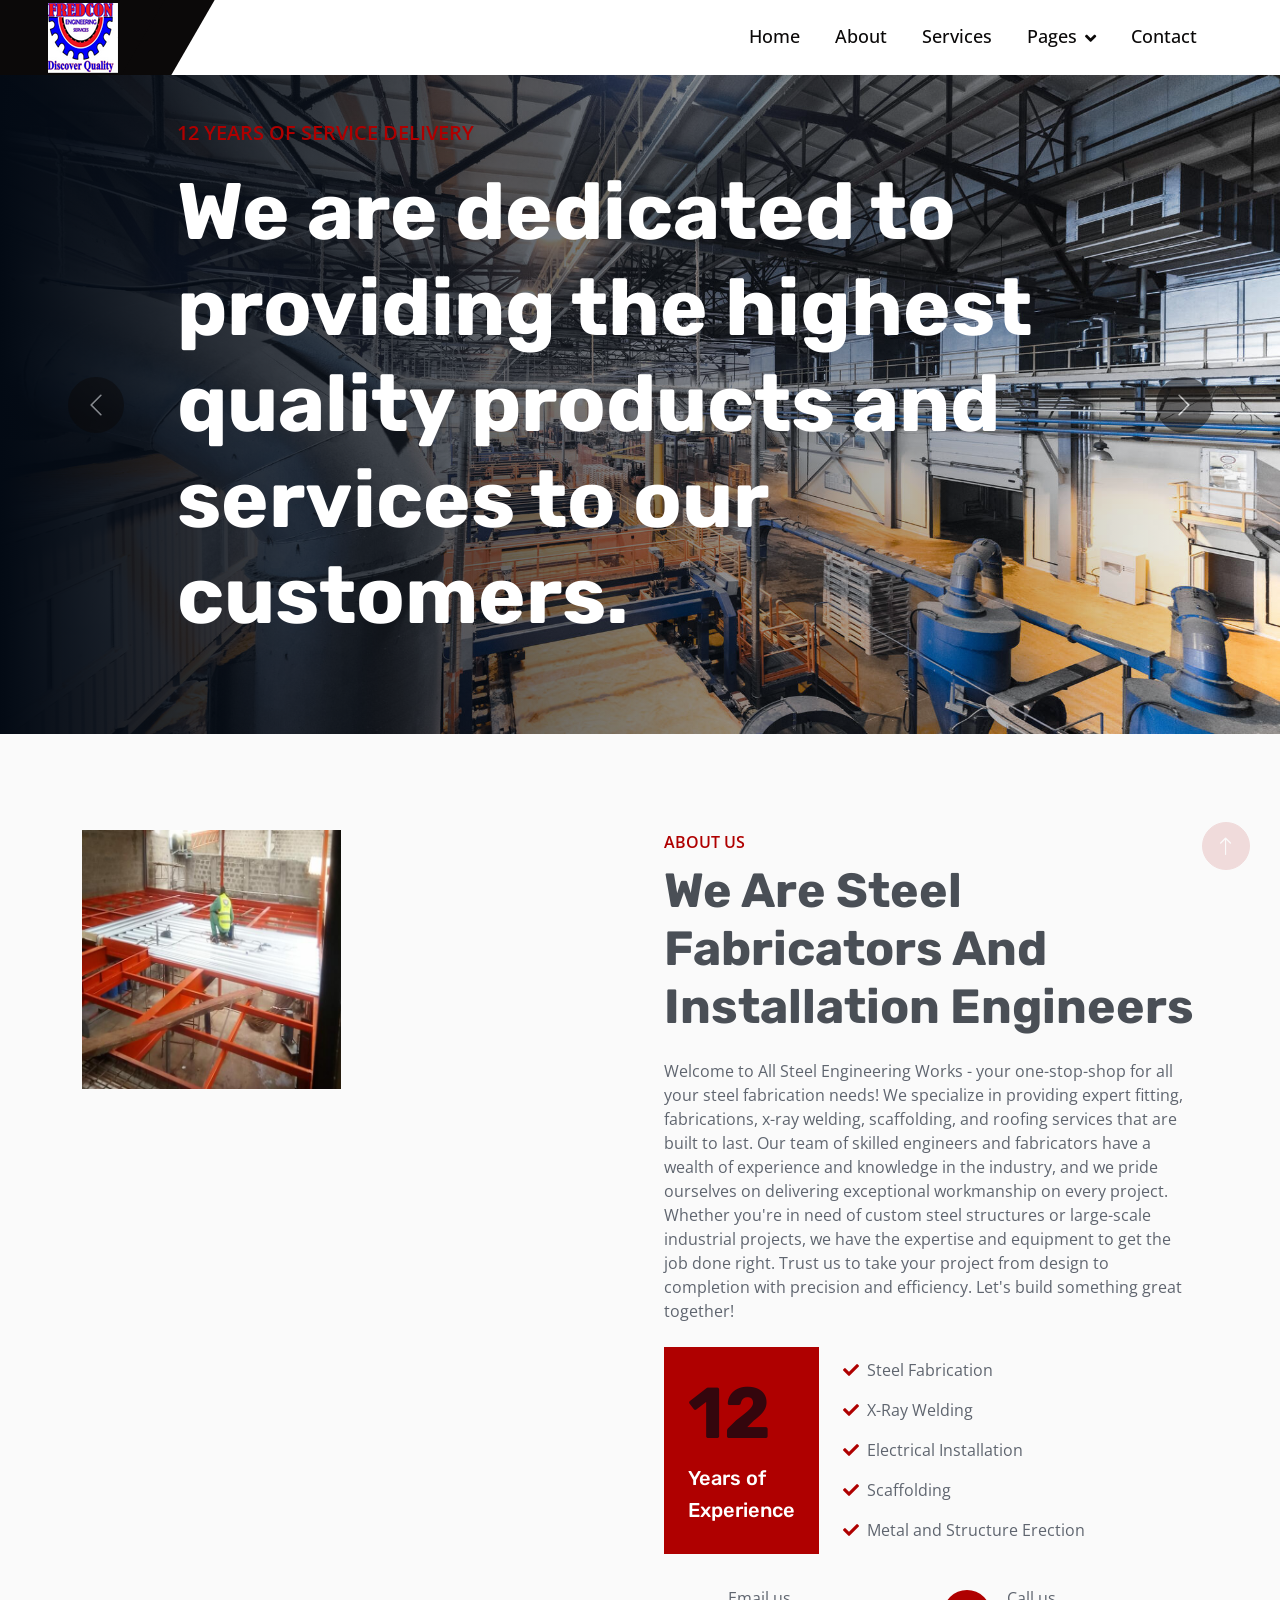
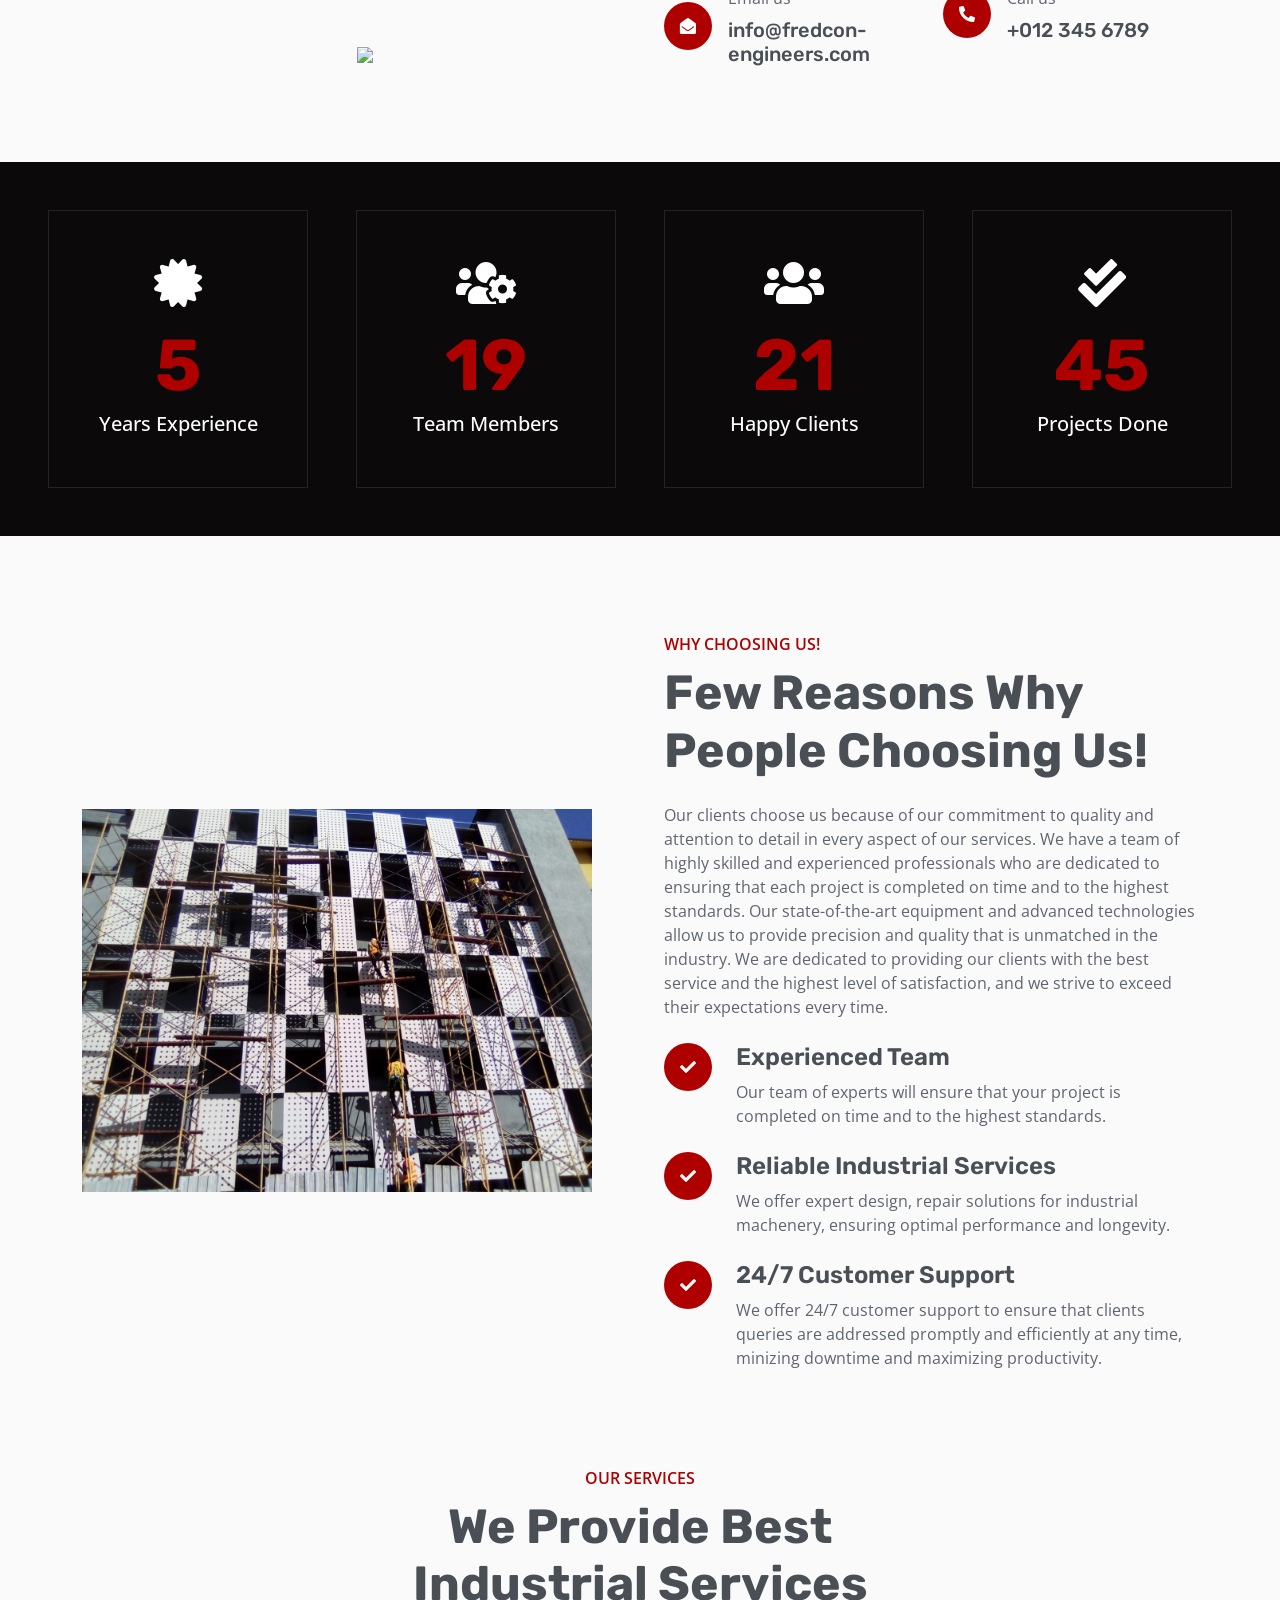
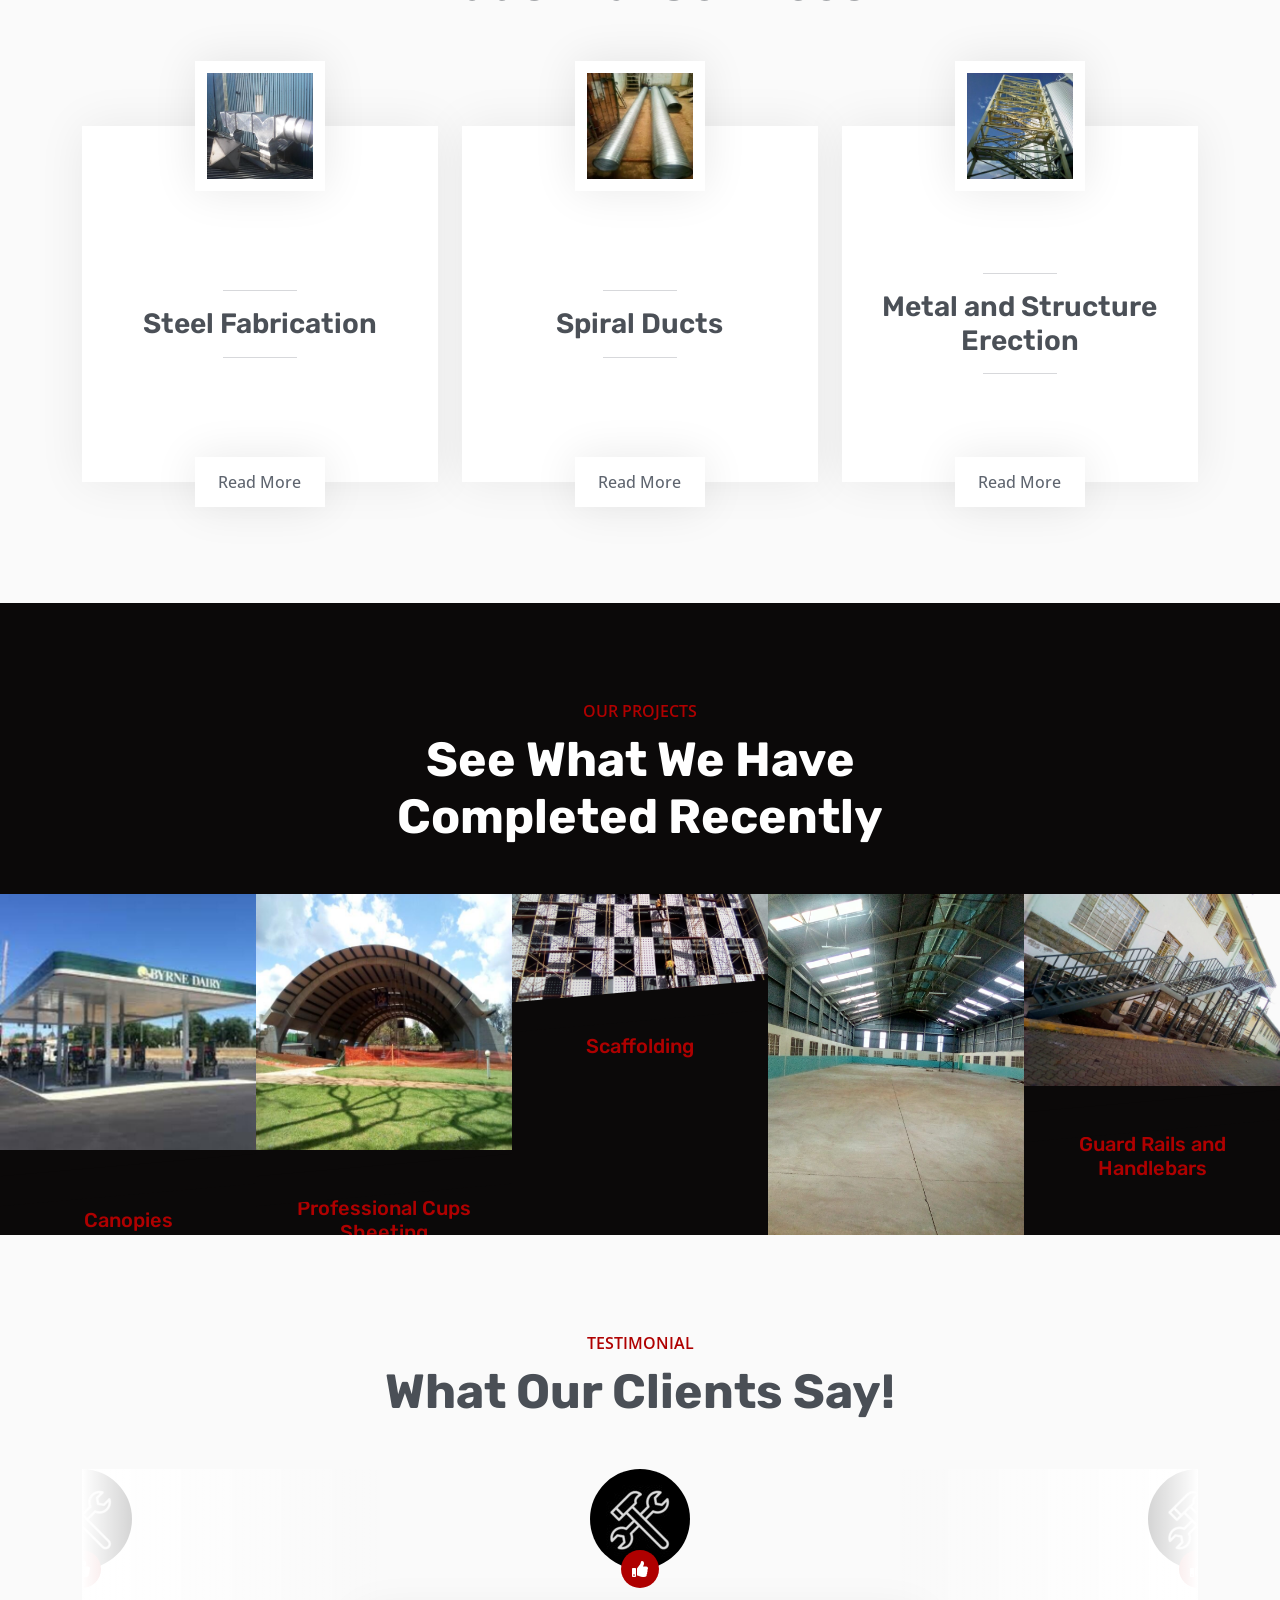
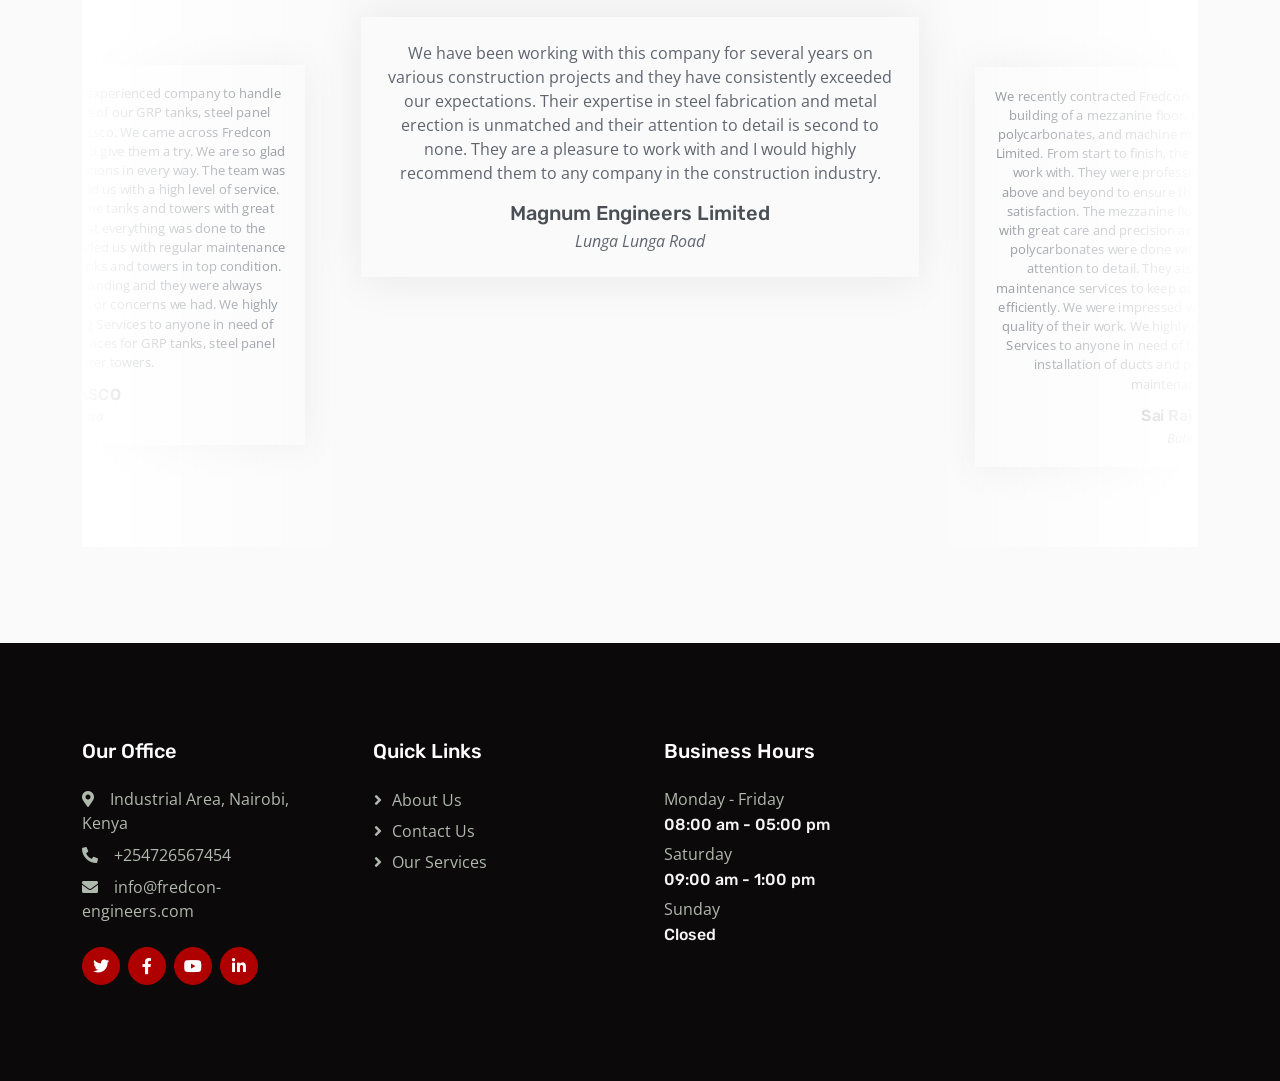
==== commit 060c61f4: "changes" ====
--- a/index.html
+++ b/index.html
@@ -68,7 +68,7 @@
     <!-- Nav Starting -->
     <nav class="navbar navbar-expand-lg bg-white navbar-light sticky-top py-0 pe-5">
         <a href="index.html" class="navbar-brand ps-5 me-0">
-            <h1 class="text-white m-0">Fredcon</h1>
+            <img src="img/logo1.png">
         </a>
         <button type="button" class="navbar-toggler me-0" data-bs-toggle="collapse" data-bs-target="#navbarCollapse">
             <span class="navbar-toggler-icon"></span>
@@ -365,9 +365,9 @@
                 </div>
                 <div class="col-md-6 col-lg-4 wow fadeInUp" data-wow-delay="0.3s">
                     <div class="service-item">
-                        <img class="img-fluid" src="img/spiral-ducts.jpg" alt="">
+                        <img class="img-fluid" src="img/spiral-ducts1.jpg" alt="">
                         <div class="service-img">
-                            <img class="img-fluid" src="img/spiral-ducts.jpg" alt="">
+                            <img class="img-fluid" src="img/spiral-ducts1.jpg" alt="">
                         </div>
                         <div class="service-detail">
                             <div class="service-title">
@@ -521,7 +521,7 @@
             <a class="project-item" href="">
                 <img class="img-fluid" src="img/spiral-ducts.jpg" alt="">
                 <div class="project-title">
-                    <h5 class="text-primary mb-0">Spiral Ducts</h5>
+                    <h5 class="text-primary mb-0">Cyclone Ventilators</h5>
                 </div>
             </a>
             <a class="project-item" href="">
@@ -678,6 +678,21 @@
                 </div>
                 <div class="testimonial-item text-center">
                     <div class="testimonial-img position-relative">
+                        <img class="img-fluid rounded-circle mx-auto mb-5" src="img/testimonial-3.jpg">
+                        <div class="btn-square bg-primary rounded-circle">
+                            <i class="fa fa-thumbs-up text-white"></i>
+                        </div>
+                    </div>
+                    <div class="testimonial-text text-center rounded p-4">
+                        <p>We recently contracted Fredcon Engineering Services to handle the building of a mezzanine floor, roofing, installation of ducts and polycarbonates, and machine maintenance at our facility at Sai Raj Limited. From start to finish, the team at Fredcon was a pleasure to work with. They were professional, punctual, and always went above and beyond to ensure that the work was completed to our satisfaction. 
+                            The mezzanine floor and roofing were constructed with great care and precision and the installation of the ducts and polycarbonates were done with high quality workmanship and attention to detail. They also provided excellent machine maintenance services to keep our machines running smoothly and efficiently. 
+                            We were impressed with their level of expertise and the quality of their work. We highly recommend Fredcon Engineering Services to anyone in need of building mezzanine floor, roofing, installation of ducts and polycarbonates, and machine maintenance services.</p>
+                        <h5 class="mb-1">Sai Raj Limited</h5>
+                        <span class="fst-italic">Baba Dogo</span>
+                    </div>
+                </div>
+                <div class="testimonial-item text-center">
+                    <div class="testimonial-img position-relative">
                         <img class="img-fluid rounded-circle mx-auto mb-5" src="img/testimonial-2.jpg">
                         <div class="btn-square bg-primary rounded-circle">
                             <i class="fa fa-thumbs-up text-white"></i>
@@ -687,7 +702,7 @@
                         <p>We have used this company for several industrial projects and have been extremely satisfied with their work. 
                             Their x-ray welding and grinding services are top-notch, and their team is always professional and efficient. 
                             We highly recommend them for any industry requiring these services.</p>
-                        <h5 class="mb-1">Dominion Engineering Works E.A LTD</h5>
+                        <h5 class="mb-1">Assi Engineering and Construction</h5>
                         <span class="fst-italic">Industrial Area</span>
                     </div>
                 </div>
@@ -707,6 +722,24 @@
                         <span class="fst-italic">Mombasa Road</span>
                     </div>
                 </div>
+                <div class="testimonial-item text-center">
+                    <div class="testimonial-img position-relative">
+                        <img class="img-fluid rounded-circle mx-auto mb-5" src="img/testimonial-3.jpg">
+                        <div class="btn-square bg-primary rounded-circle">
+                            <i class="fa fa-thumbs-up text-white"></i>
+                        </div>
+                    </div>
+                    <div class="testimonial-text text-center rounded p-4">
+                        <p>We were in need of a reliable and experienced company to handle the installation and maintenance of our GRP tanks, steel panel tanks and water towers at Gawassco. 
+                            We came across Fredcon Engineering Services and decided to give them a try. 
+                            We are so glad we did! They exceeded our expectations in every way. 
+                            The team was professional, efficient and provided us with a high level of service. 
+                            They handled the installation of the tanks and towers with great care and precision, ensuring that everything was done to the highest standards. They also provided us with regular maintenance and repair services to keep our tanks and towers in top condition. 
+                            Their customer service is outstanding and they were always available to answer any questions or concerns we had. We highly recommend Fredcon Engineering Services to anyone in need of installation and maintenance services for GRP tanks, steel panel tanks and water towers.</p>
+                        <h5 class="mb-1">GAWASCO</h5>
+                        <span class="fst-italic">Garissa</span>
+                    </div>
+                </div>
             </div>
         </div>
     </div>
@@ -720,7 +753,7 @@
                 <div class="col-lg-3 col-md-6">
                     <h5 class="text-white mb-4">Our Office</h5>
                     <p class="mb-2"><i class="fa fa-map-marker-alt me-3"></i>Industrial Area, Nairobi, Kenya</p>
-                    <p class="mb-2"><i class="fa fa-phone-alt me-3"></i>+012 345 67890</p>
+                    <p class="mb-2"><i class="fa fa-phone-alt me-3"></i>+254726567454</p>
                     <p class="mb-2"><i class="fa fa-envelope me-3"></i>info@fredcon-engineers.com</p>
                     <div class="d-flex pt-3">
                         <a class="btn btn-square btn-primary rounded-circle me-2" href=""><i
@@ -735,18 +768,18 @@
                 </div>
                 <div class="col-lg-3 col-md-6">
                     <h5 class="text-white mb-4">Quick Links</h5>
-                    <a class="btn btn-link" href="">About Us</a>
-                    <a class="btn btn-link" href="">Contact Us</a>
-                    <a class="btn btn-link" href="">Our Services</a>
-                    <a class="btn btn-link" href="">Terms & Condition</a>
-                    <a class="btn btn-link" href="">Support</a>
+                    <a class="btn btn-link" href="about.html">About Us</a>
+                    <a class="btn btn-link" href="contact.html">Contact Us</a>
+                    <a class="btn btn-link" href="service.html">Our Services</a>
+                    
+                    <!-- !-- <a class="btn btn-link" href="">Support</a> -->
                 </div>
                 <div class="col-lg-3 col-md-6">
                     <h5 class="text-white mb-4">Business Hours</h5>
                     <p class="mb-1">Monday - Friday</p>
-                    <h6 class="text-light">09:00 am - 07:00 pm</h6>
+                    <h6 class="text-light">08:00 am - 05:00 pm</h6>
                     <p class="mb-1">Saturday</p>
-                    <h6 class="text-light">09:00 am - 12:00 pm</h6>
+                    <h6 class="text-light">09:00 am - 1:00 pm</h6>
                     <p class="mb-1">Sunday</p>
                     <h6 class="text-light">Closed</h6>
                 </div>
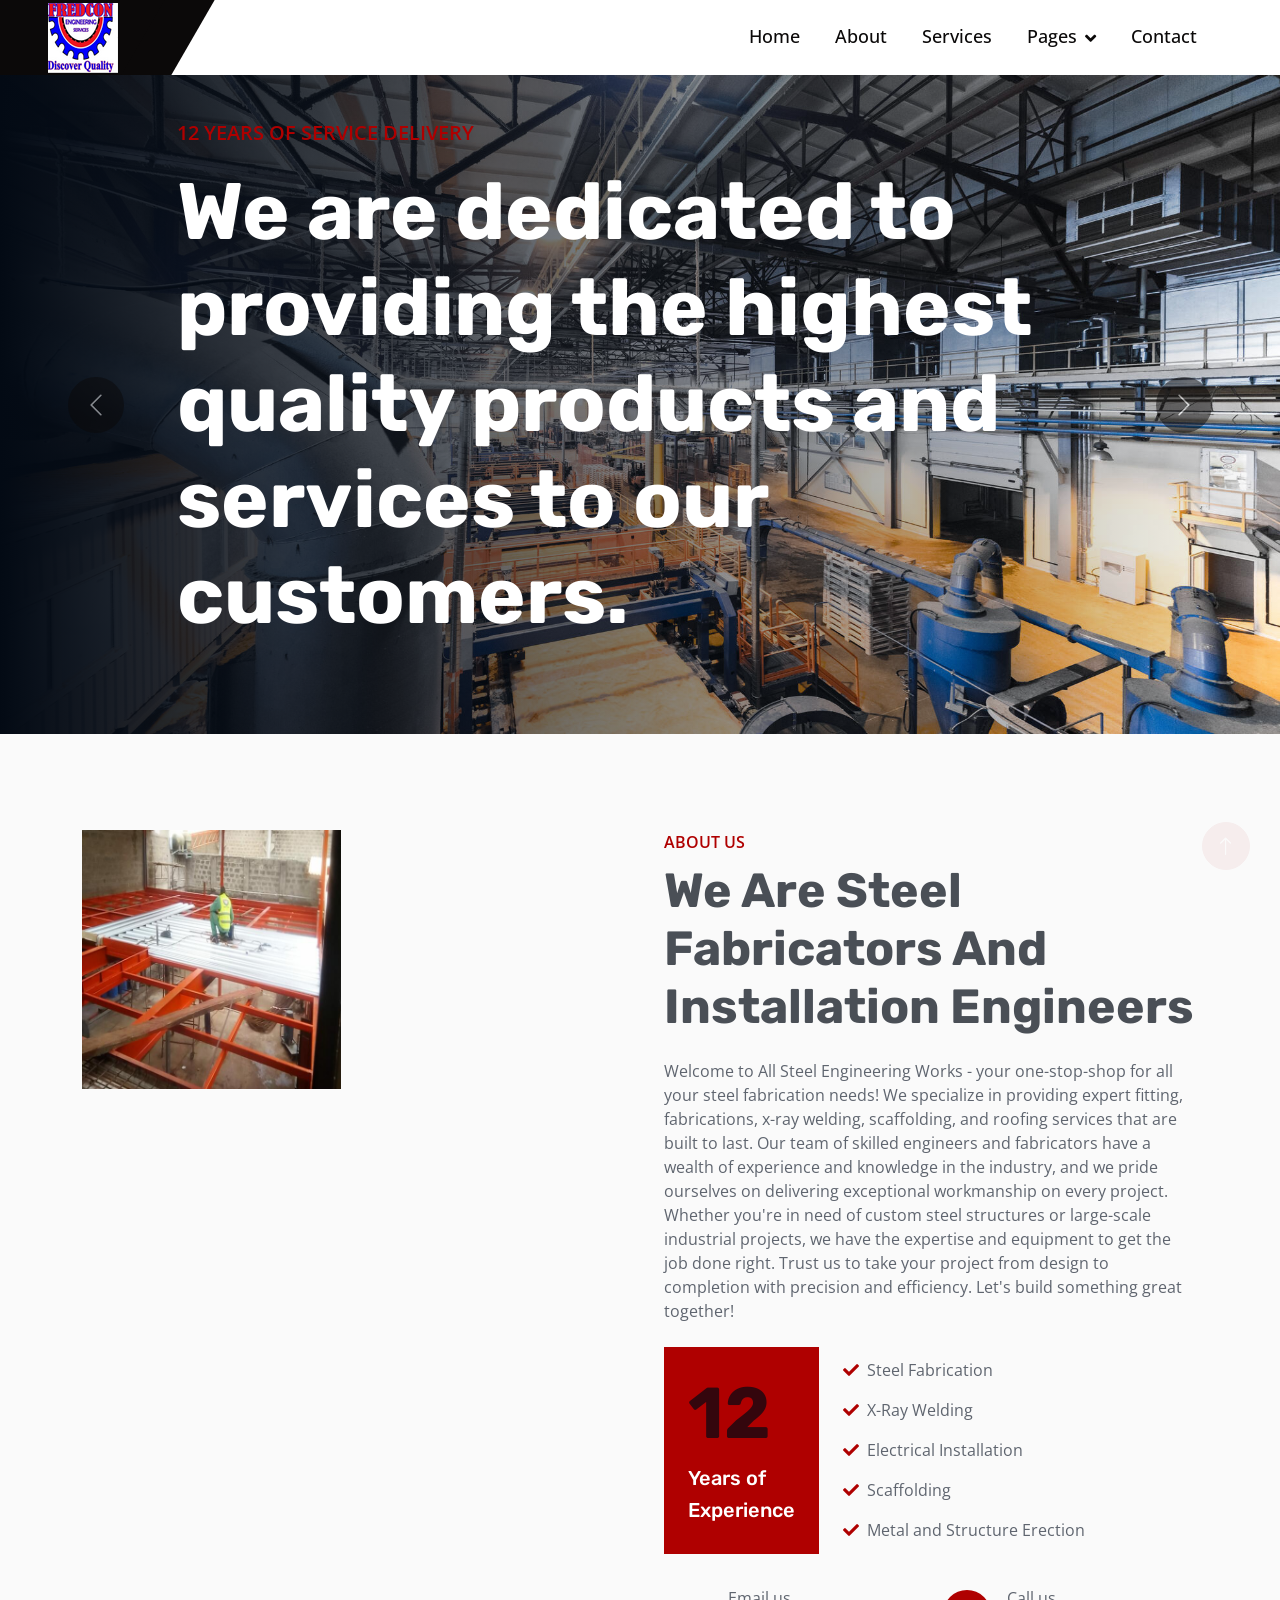
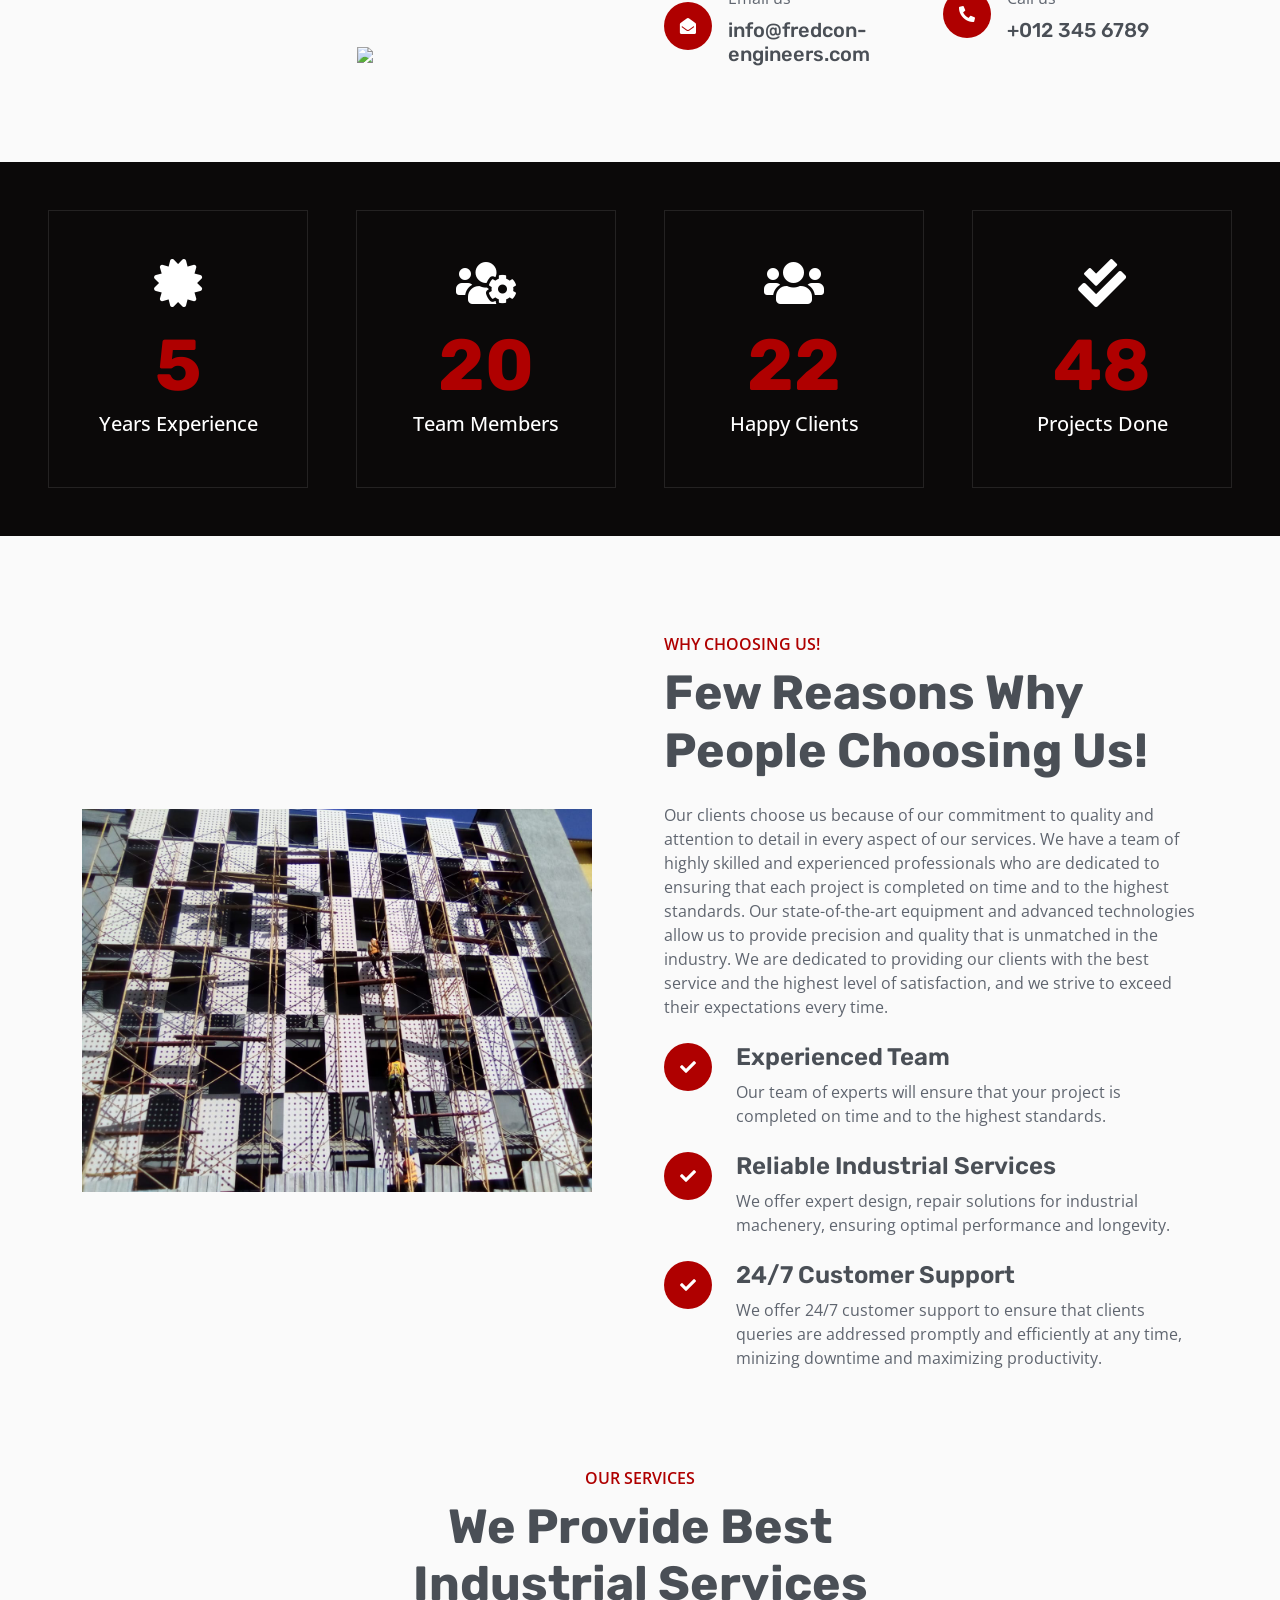
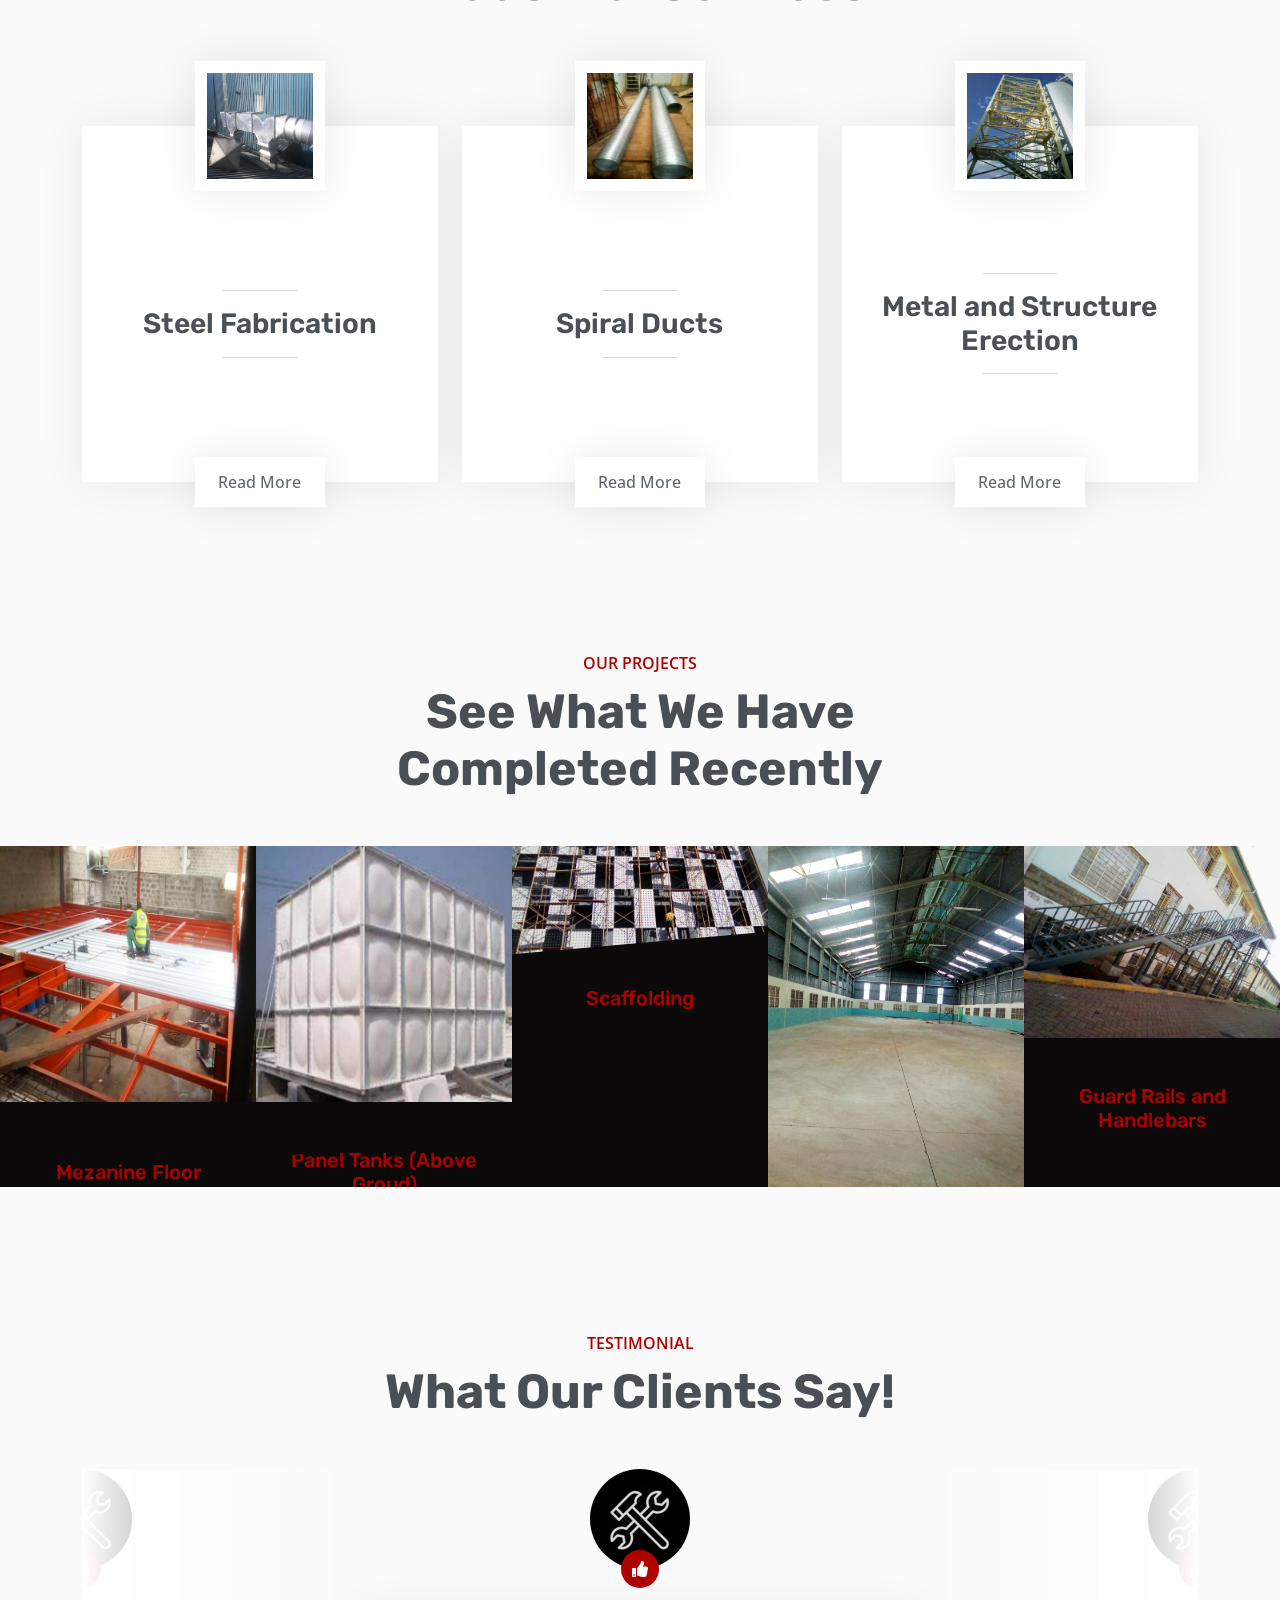
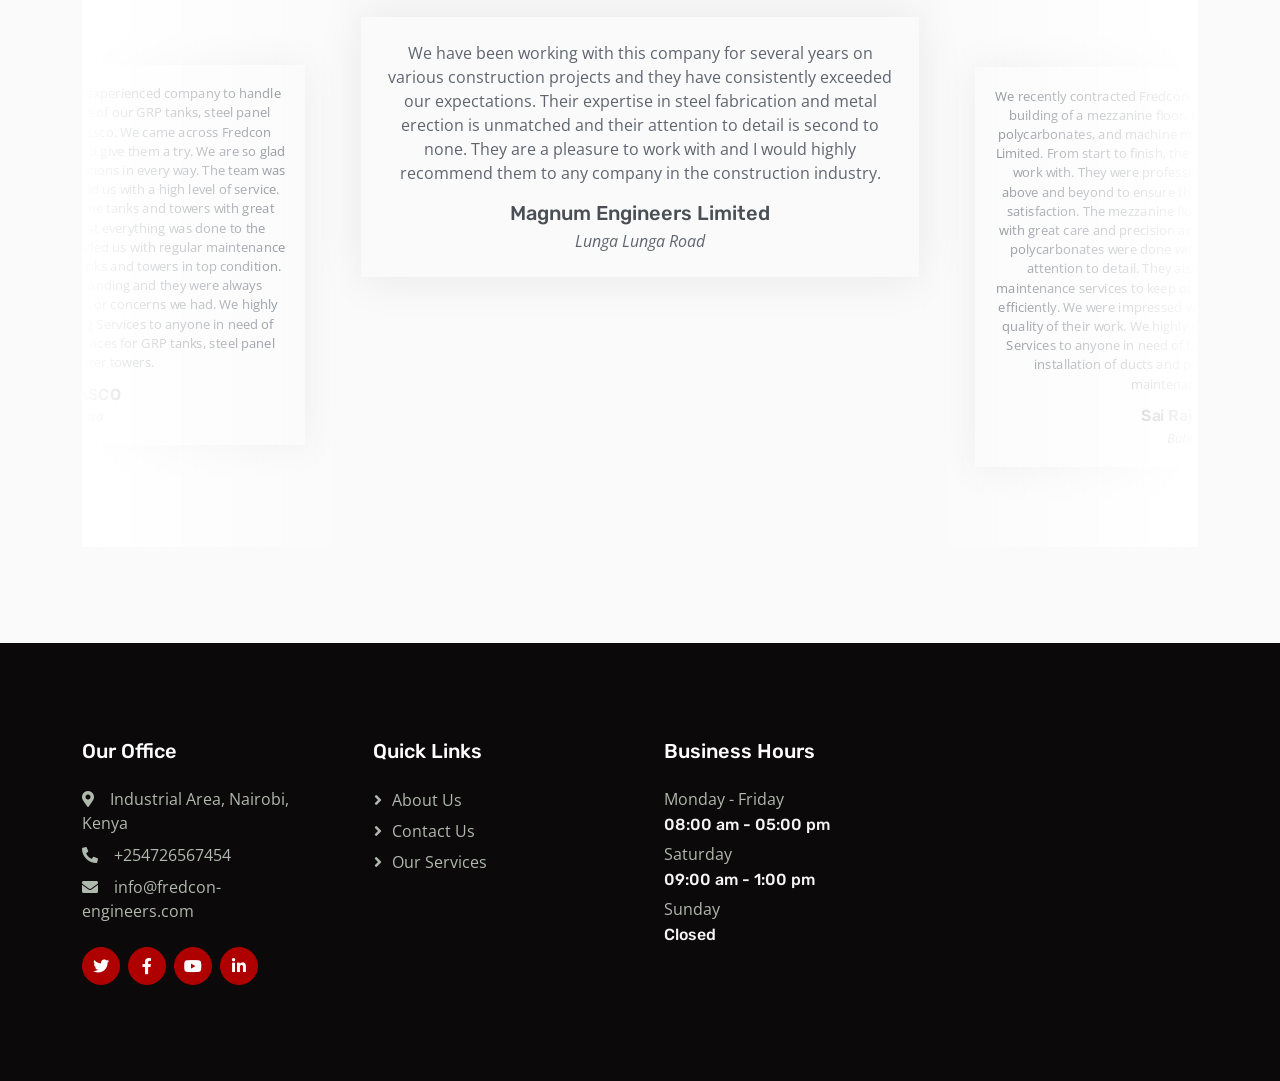
==== commit c324c80e: "minimal changes" ====
--- a/index.html
+++ b/index.html
@@ -411,12 +411,12 @@
 
 
     <!-- Project Start -->
-    <div class="container-fluid bg-dark pt-5 my-5 px-0">
-        <div class="text-center mx-auto mt-5 wow fadeIn" data-wow-delay="0.1s" style="max-width: 600px;">
+    <div class="container-fluid py-5 my-5 px-0">
+        <div class="text-center mx-auto wow fadeIn" data-wow-delay="0.1s" style="max-width: 600px;">
             <p class="fw-medium text-uppercase text-primary mb-2">Our Projects</p>
-            <h1 class="display-5 text-white mb-5">See What We Have Completed Recently</h1>
-        </div>
-        <div class="owl-carousel project-carousel wow fadeIn" data-wow-delay="0.1s">
+            <h1 class="display-5 mb-5">See What We Have Completed Recently</h1>
+        </div>
+        <div class="owl-carousel project-carousel bg-dark wow fadeIn" data-wow-delay="0.1s">
             <a class="project-item" href="">
                 <img class="img-fluid" src="img/project-1.jpg" alt="">
                 <div class="project-title">
@@ -454,7 +454,7 @@
                 </div>
             </a>
             <a class="project-item" href="">
-                <img class="img-fluid" src="img/withering-plants.jpg" alt="">
+                <img class="img-fluid" src="img/controlled-room.png" alt="">
                 <div class="project-title">
                     <h5 class="text-primary mb-0">Withering Plant</h5>
                 </div>
@@ -537,18 +537,42 @@
                 </div>
             </a>
             <a class="project-item" href="">
+                <img class="img-fluid" src="img/conveyer1.jpg" alt="">
+                <div class="project-title">
+                    <h5 class="text-primary mb-0">Incomplete Conveyor Belt</h5>
+                </div>
+            </a>
+            <a class="project-item" href="">
+                <img class="img-fluid" src="img/conveyer2.jpg" alt="">
+                <div class="project-title">
+                    <h5 class="text-primary mb-0">Complete Conveyor Belt</h5>
+                </div>
+            </a>
+            <a class="project-item" href="">
                 <img class="img-fluid" src="img/ducting.jpg" alt="">
                 <div class="project-title">
                     <h5 class="text-primary mb-0">Ducting and Maintanance</h5>
                 </div>
             </a>
             <a class="project-item" href="">
+                <img class="img-fluid" src="img/gantry.jpg" alt="">
+                <div class="project-title">
+                    <h5 class="text-primary mb-0">Gantry</h5>
+                </div>
+            </a>
+            <a class="project-item" href="">
                 <img class="img-fluid" src="img/electrical.jpg" alt="">
                 <div class="project-title">
                     <h5 class="text-primary mb-0">Mounting Power Plant Supply Board</h5>
                 </div>
             </a>
             <a class="project-item" href="">
+                <img class="img-fluid" src="img/ceiling.png" alt="">
+                <div class="project-title">
+                    <h5 class="text-primary mb-0">Caustic Ceiling</h5>
+                </div>
+            </a>
+            <a class="project-item" href="">
                 <img class="img-fluid" src="img/sun-flower.jpg" alt="">
                 <div class="project-title">
                     <h5 class="text-primary mb-0">Plant Machine Installation and Fabrication</h5>
@@ -561,9 +585,27 @@
                 </div>
             </a>
             <a class="project-item" href="">
+                <img class="img-fluid" src="img/cups2.png" alt="">
+                <div class="project-title">
+                    <h5 class="text-primary mb-0">Incomplete Cups Sheeting</h5>
+                </div>
+            </a>
+            <a class="project-item" href="">
                 <img class="img-fluid" src="img/cups.jpg" alt="">
                 <div class="project-title">
-                    <h5 class="text-primary mb-0">Professional Cups Sheeting</h5>
+                    <h5 class="text-primary mb-0">Complete Cups Sheeting</h5>
+                </div>
+            </a>
+            <a class="project-item" href="">
+                <img class="img-fluid" src="img/about-1.jpg" alt="">
+                <div class="project-title">
+                    <h5 class="text-primary mb-0">Mezanine Floor</h5>
+                </div>
+            </a>
+            <a class="project-item" href="">
+                <img class="img-fluid" src="img/panel-tanks.jpg" alt="">
+                <div class="project-title">
+                    <h5 class="text-primary mb-0">Panel Tanks (Above Groud)</h5>
                 </div>
             </a>
         </div>
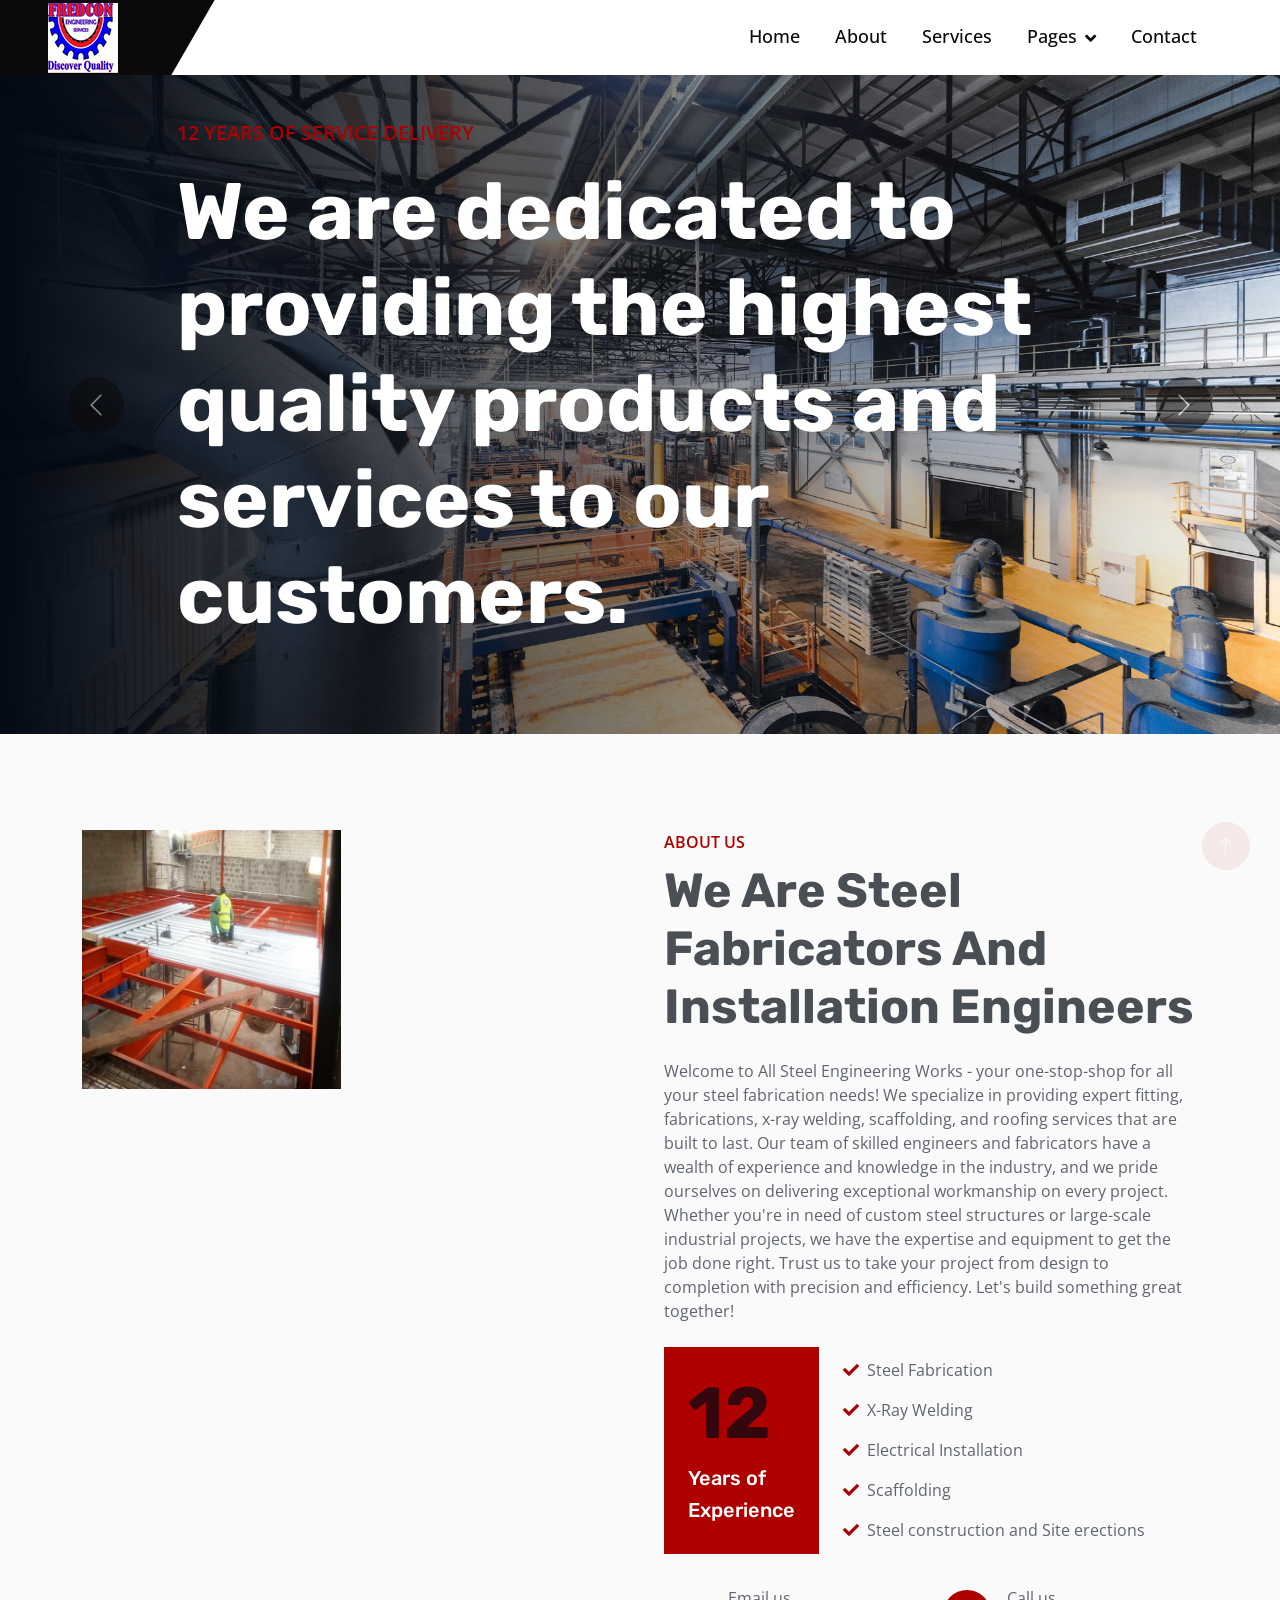
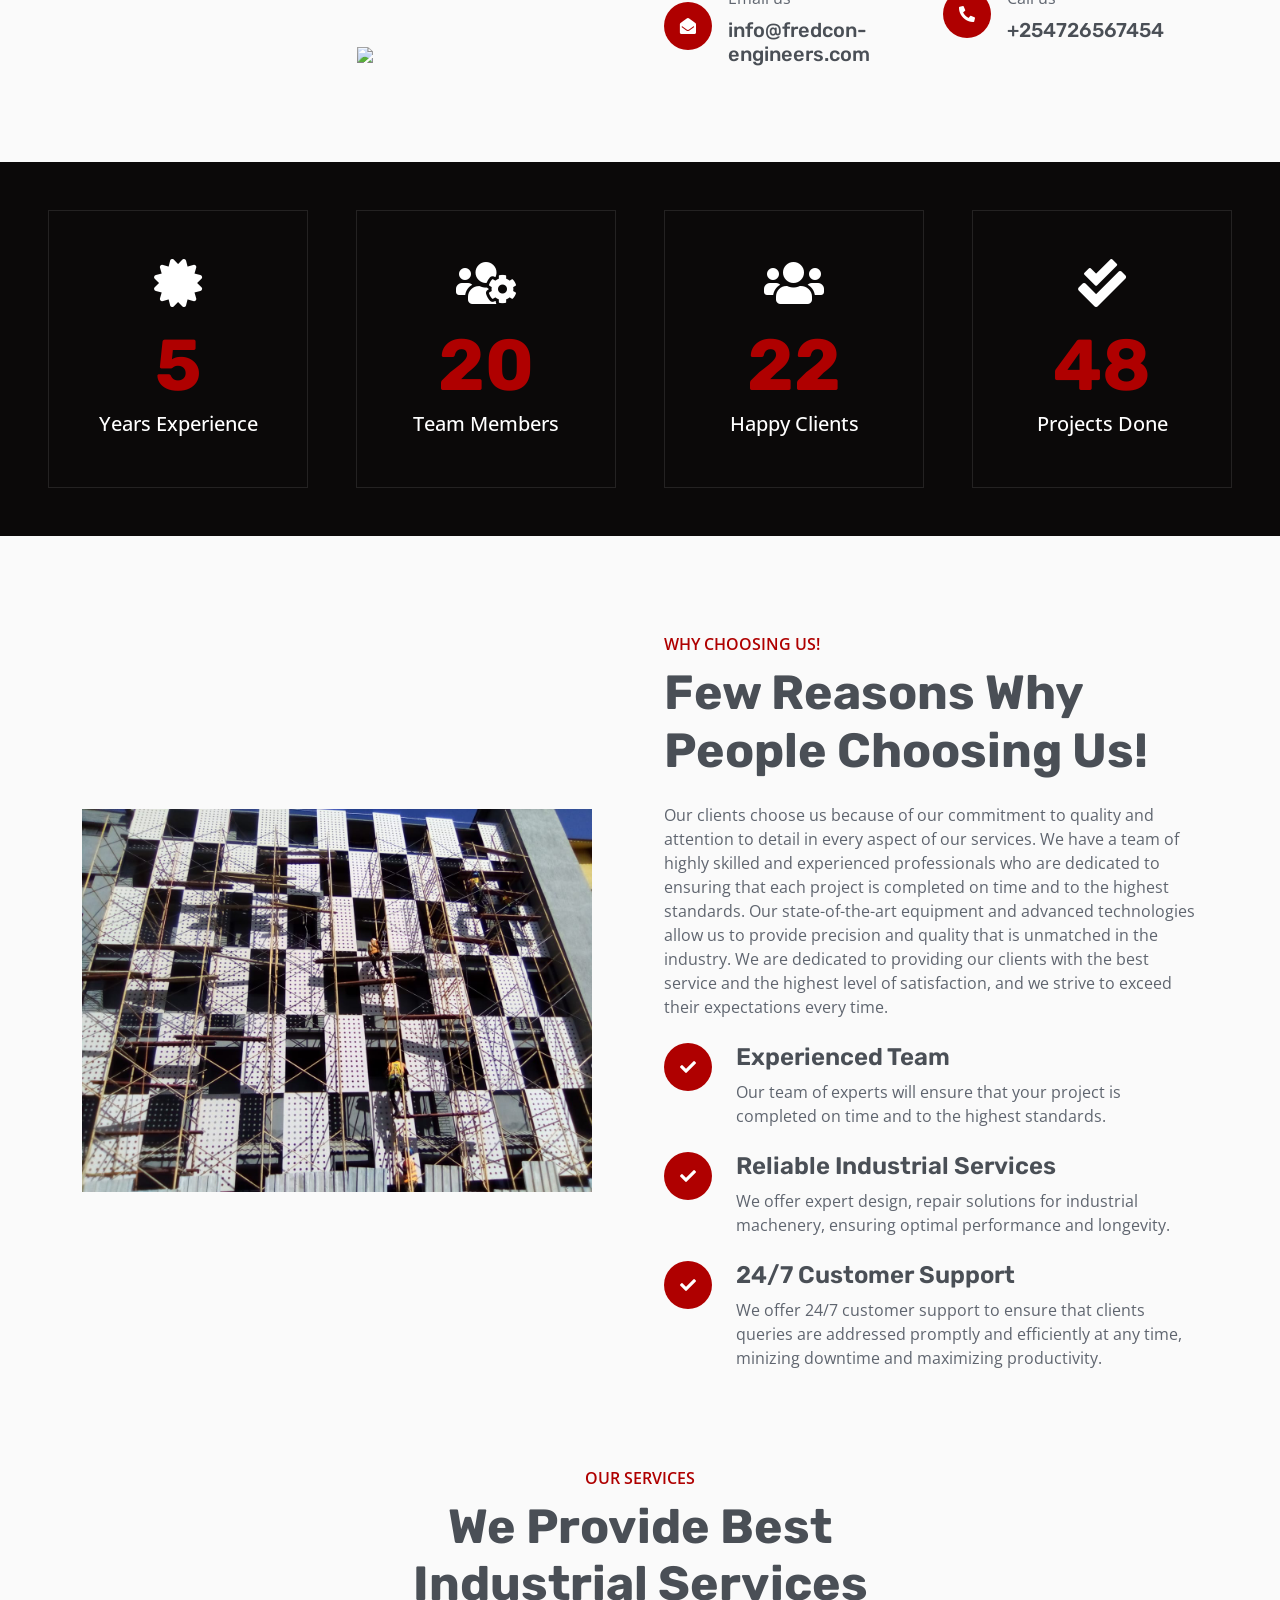
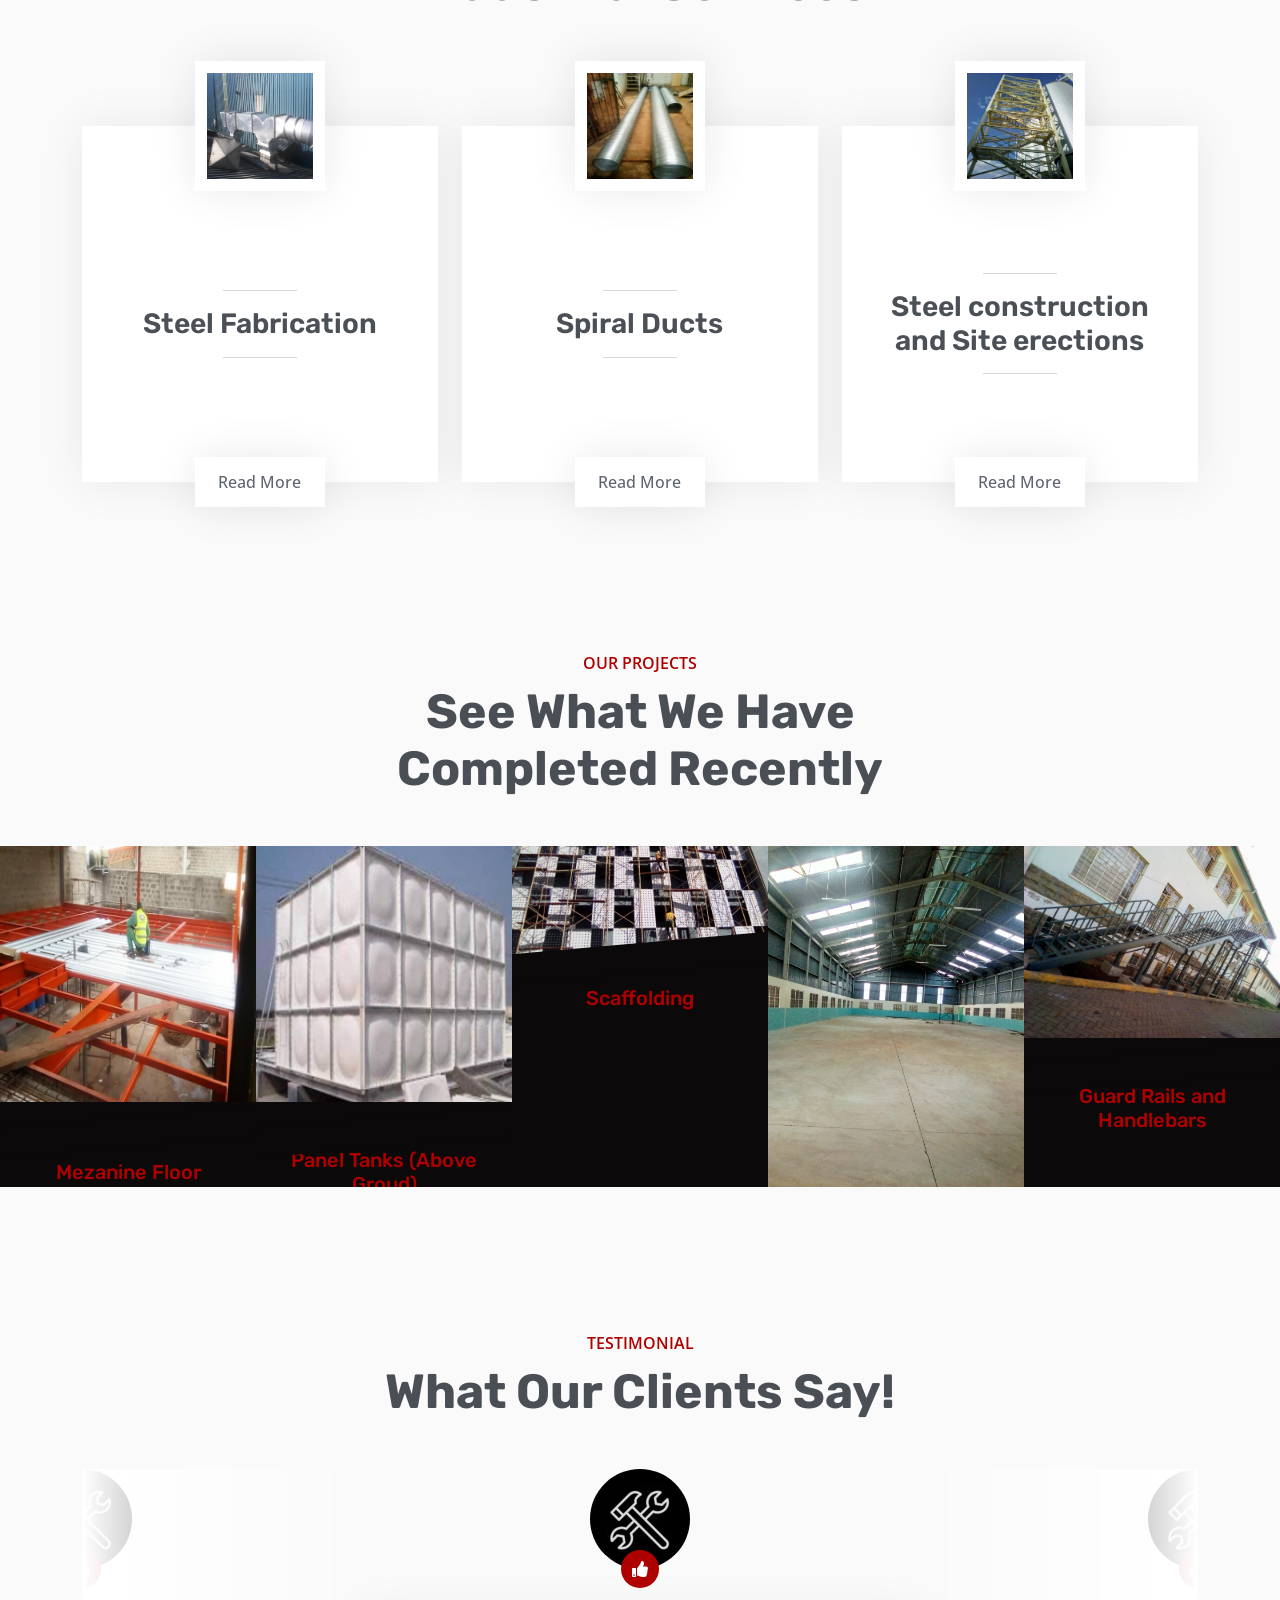
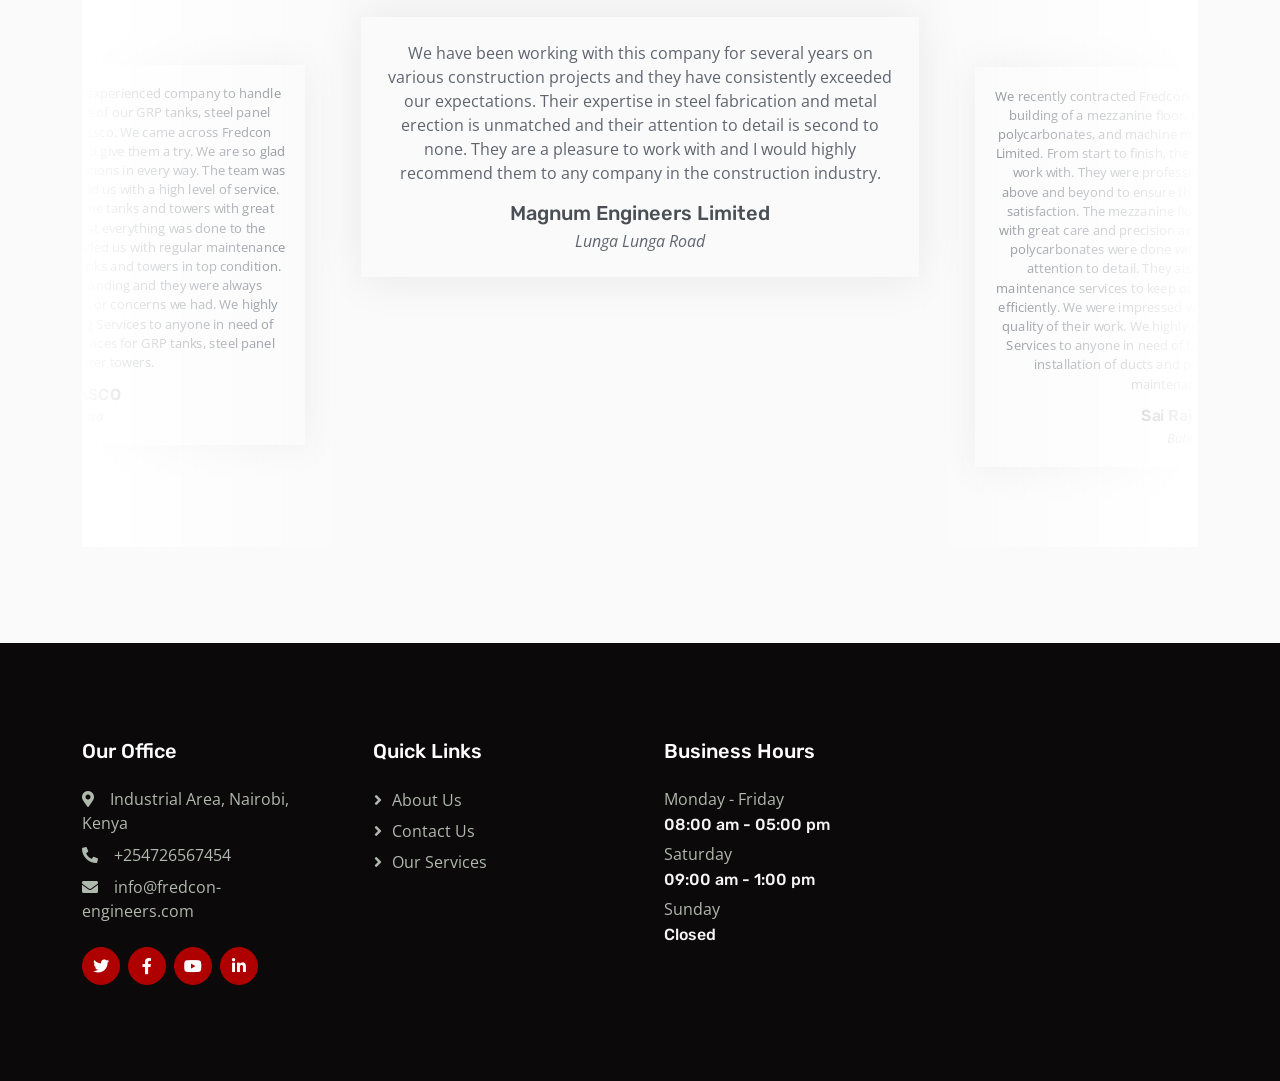
==== commit 9a750eaf: "minimal changes 2" ====
--- a/index.html
+++ b/index.html
@@ -176,7 +176,7 @@
                             <p><i class="fa fa-check text-primary me-2"></i>X-Ray Welding</p>
                             <p><i class="fa fa-check text-primary me-2"></i>Electrical Installation</p>
                             <p><i class="fa fa-check text-primary me-2"></i>Scaffolding</p>
-                            <p class="mb-0"><i class="fa fa-check text-primary me-2"></i>Metal and Structure Erection</p>
+                            <p class="mb-0"><i class="fa fa-check text-primary me-2"></i>Steel construction and Site erections</p>
                         </div>
                     </div>
                     <div class="row pt-2">
@@ -198,7 +198,7 @@
                                 </div>
                                 <div class="ms-3">
                                     <p class="mb-2">Call us</p>
-                                    <h5 class="mb-0">+012 345 6789</h5>
+                                    <h5 class="mb-0">+254726567454</h5>
                                 </div>
                             </div>
                         </div>
@@ -392,7 +392,7 @@
                         <div class="service-detail">
                             <div class="service-title">
                                 <hr class="w-25">
-                                <h3 class="mb-0">Metal and Structure Erection</h3>
+                                <h3 class="mb-0">Steel construction and Site erections</h3>
                                 <hr class="w-25">
                             </div>
                             <div class="service-text">
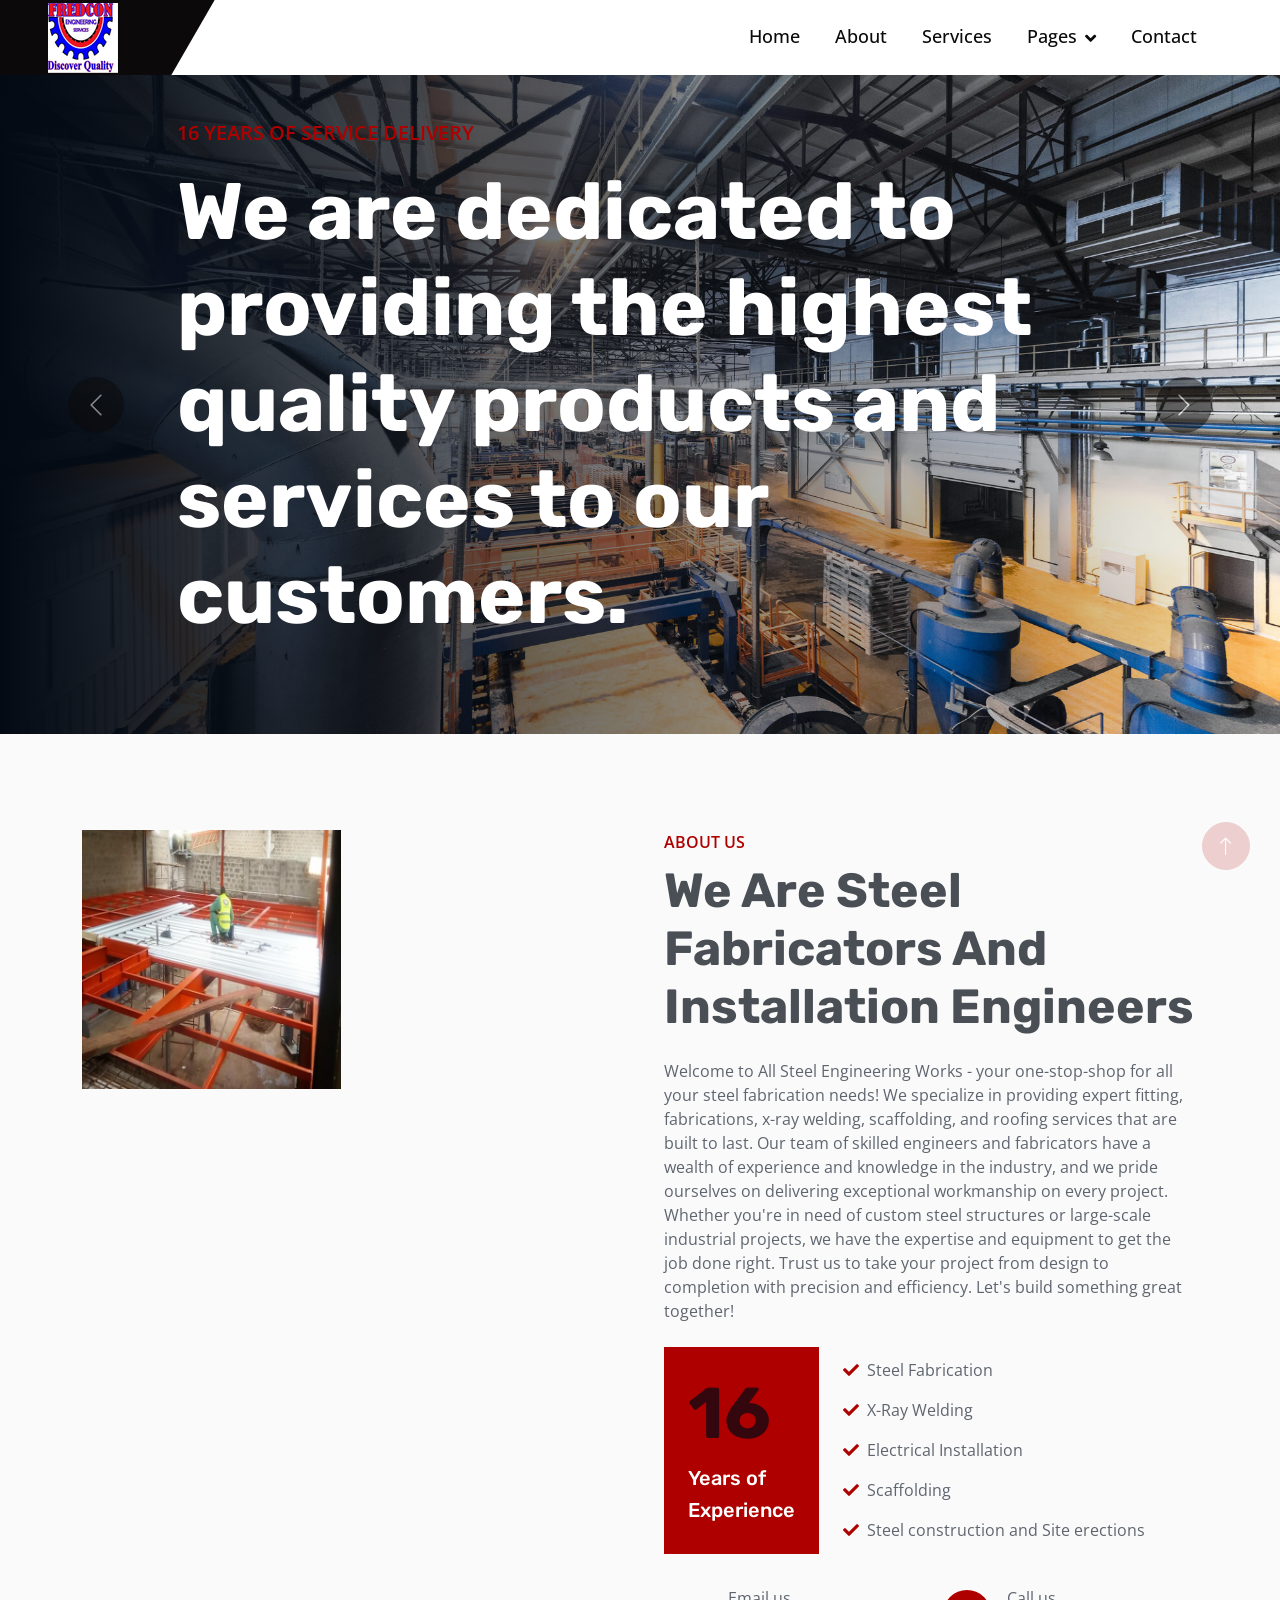
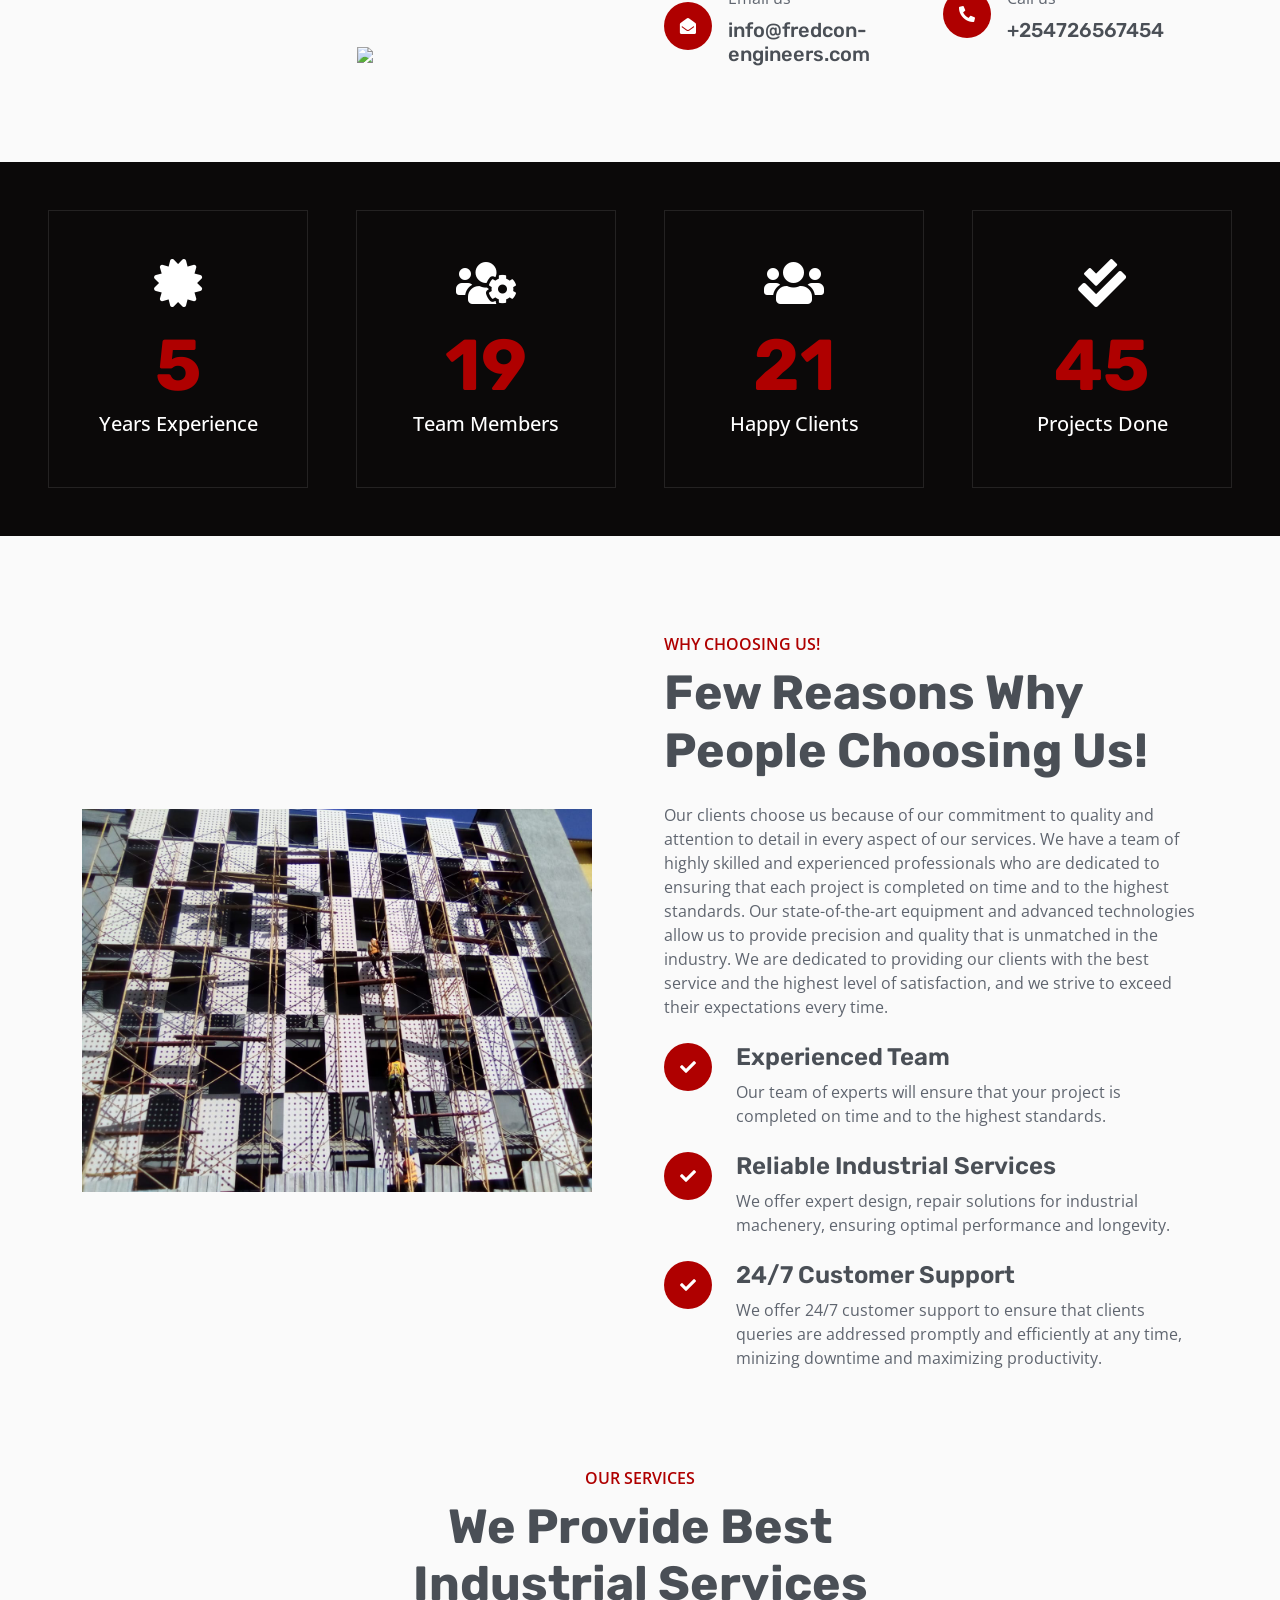
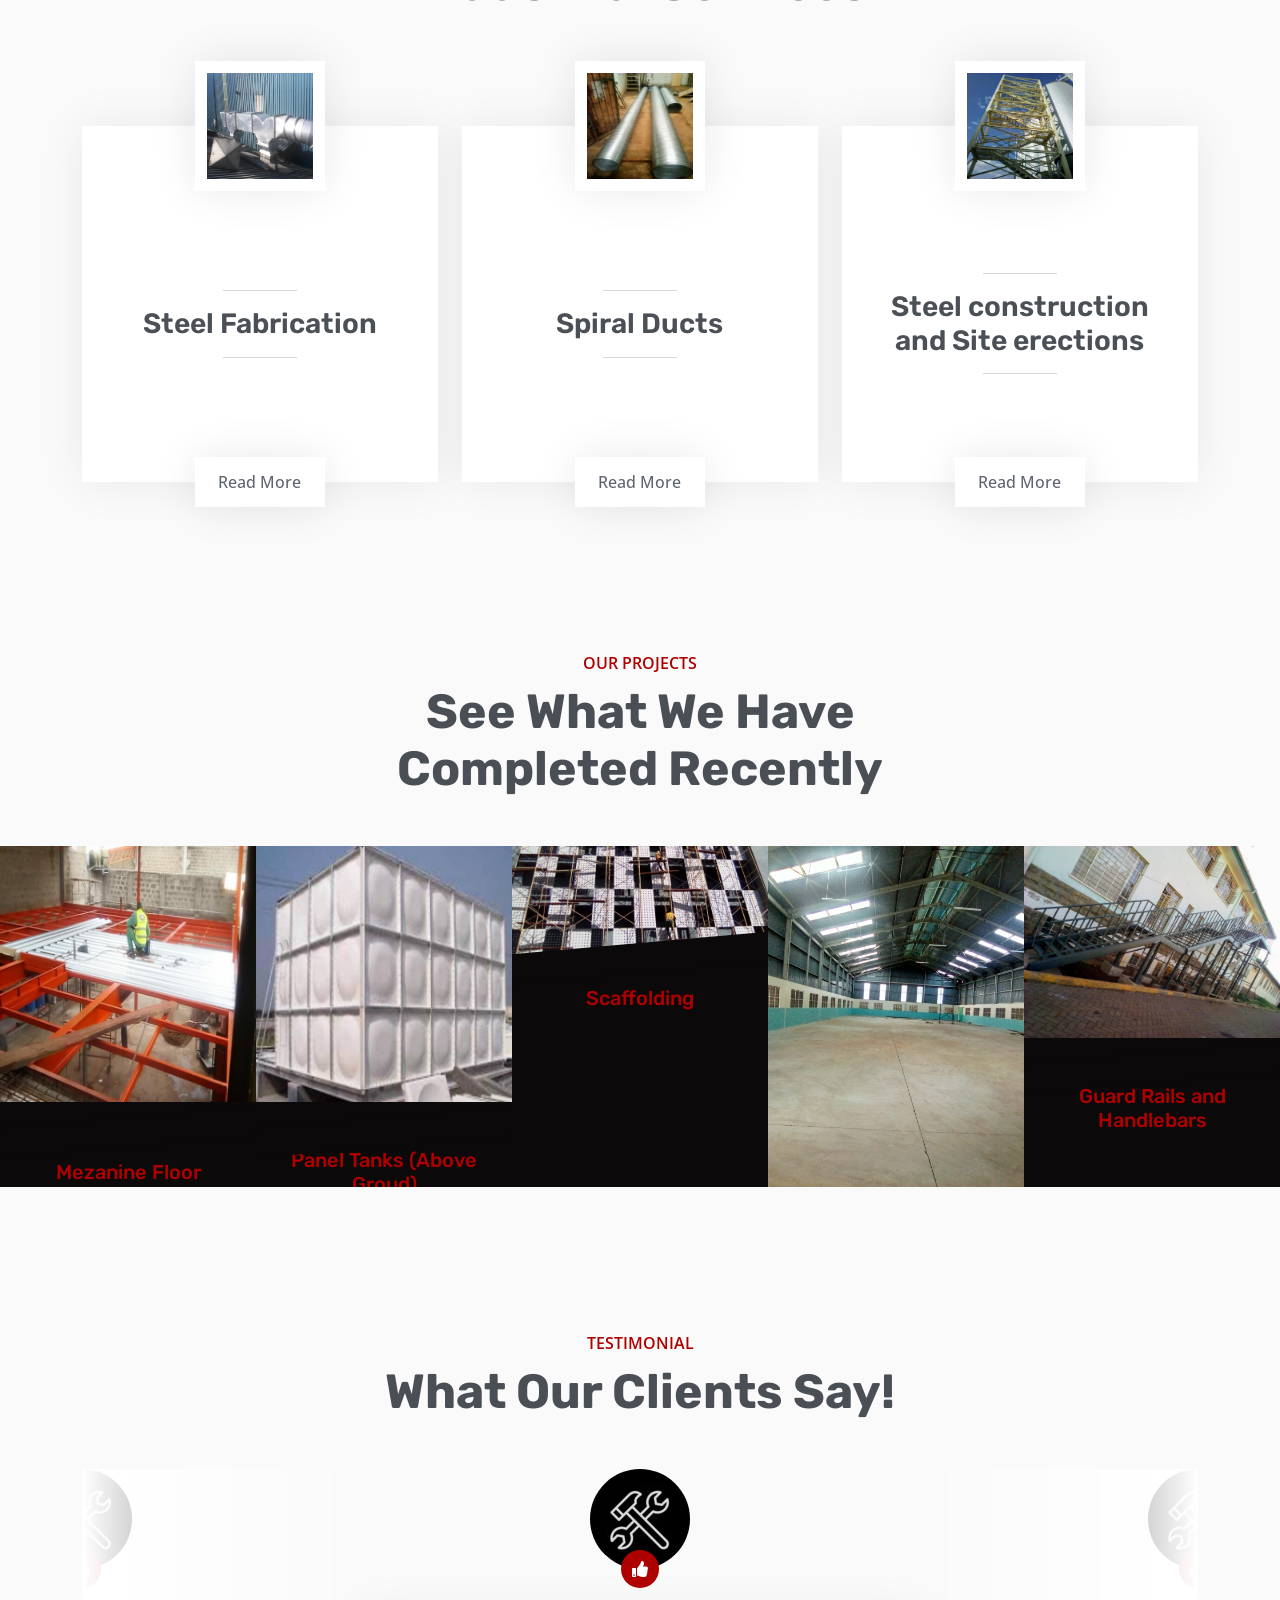
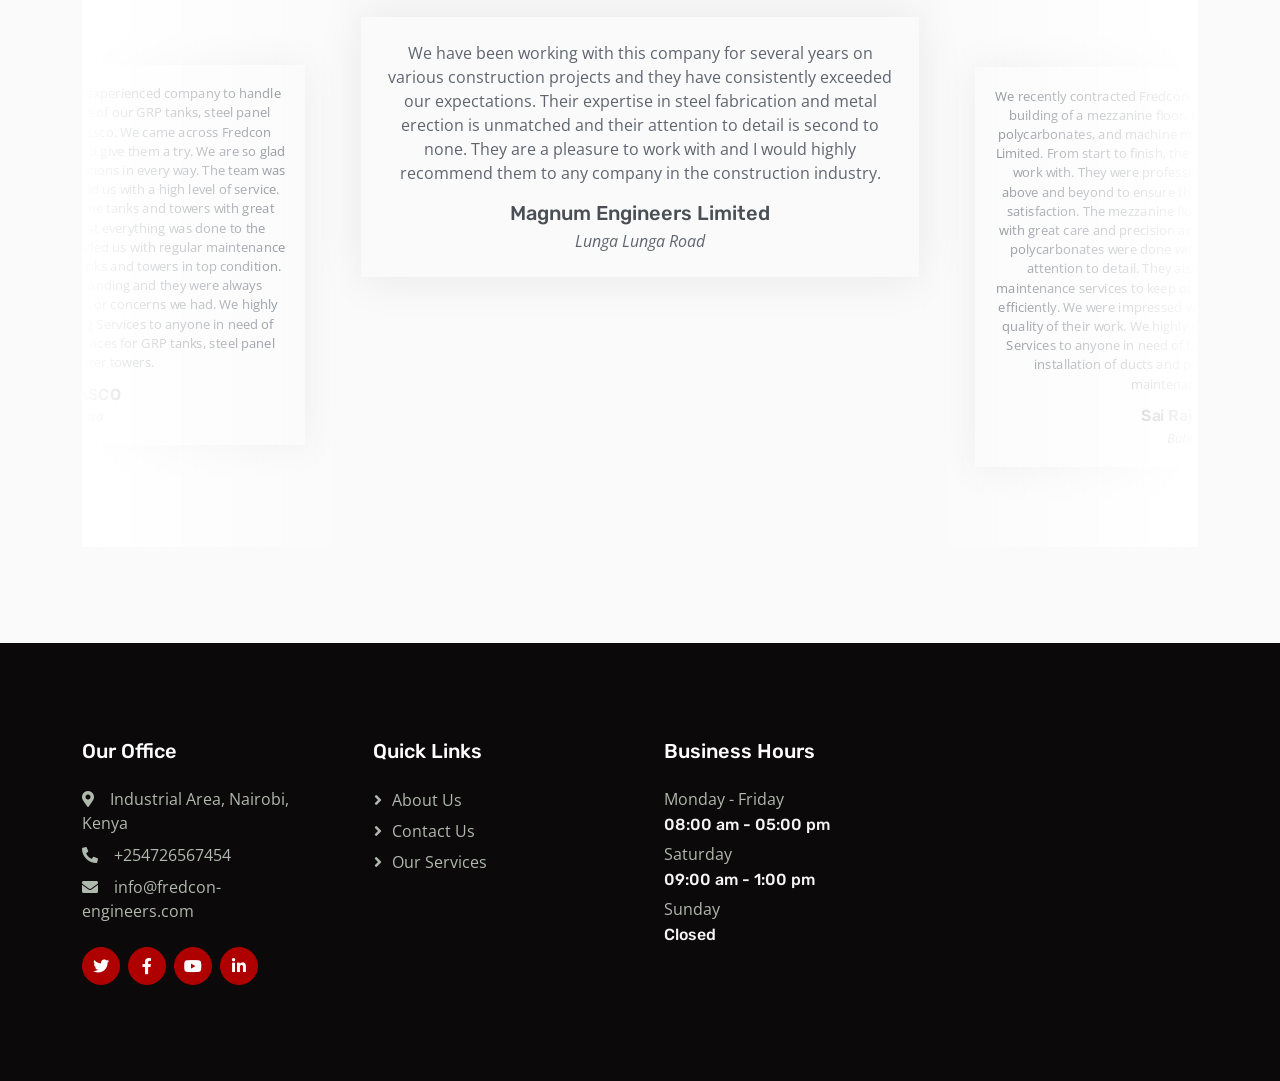
==== commit c10ae87b: "minimal changes 2" ====
--- a/index.html
+++ b/index.html
@@ -106,7 +106,7 @@
                             <div class="row justify-content-center">
                                 <div class="col-lg-10 text-start">
                                     <p class="fs-5 fw-medium text-primary text-uppercase animated slideInRight">
-                                        12 Years of Service Delivery</p>
+                                        16 Years of Service Delivery</p>
                                     <h1 class="display-1 text-white mb-5 animated slideInRight">We are dedicated to providing the highest quality products and services to our customers. </h1>
                                     <!-- <a href="" class="btn btn-primary py-3 px-5 animated slideInRight">Explore More</a> -->
                                 </div>
@@ -120,7 +120,7 @@
                         <div class="container">
                             <div class="row justify-content-center">
                                 <div class="col-lg-10 text-start">
-                                    <p class="fs-5 fw-medium text-primary text-uppercase animated slideInRight">12 Years
+                                    <p class="fs-5 fw-medium text-primary text-uppercase animated slideInRight">16 Years
                                         of Working Experience</p>
                                     <h1 class="display-1 text-white mb-5 animated slideInRight">Trusted partner for businesses and organizations in need of top-notch steel work services.</h1>
                                     <!-- <a href="" class="btn btn-primary py-3 px-5 animated slideInRight">Explore More</a> -->
@@ -167,7 +167,7 @@
                     </p>
                     <div class="d-flex align-items-center mb-4">
                         <div class="flex-shrink-0 bg-primary p-4">
-                            <h1 class="display-2">12</h1>
+                            <h1 class="display-2">16</h1>
                             <h5 class="text-white">Years of</h5>
                             <h5 class="text-white">Experience</h5>
                         </div>
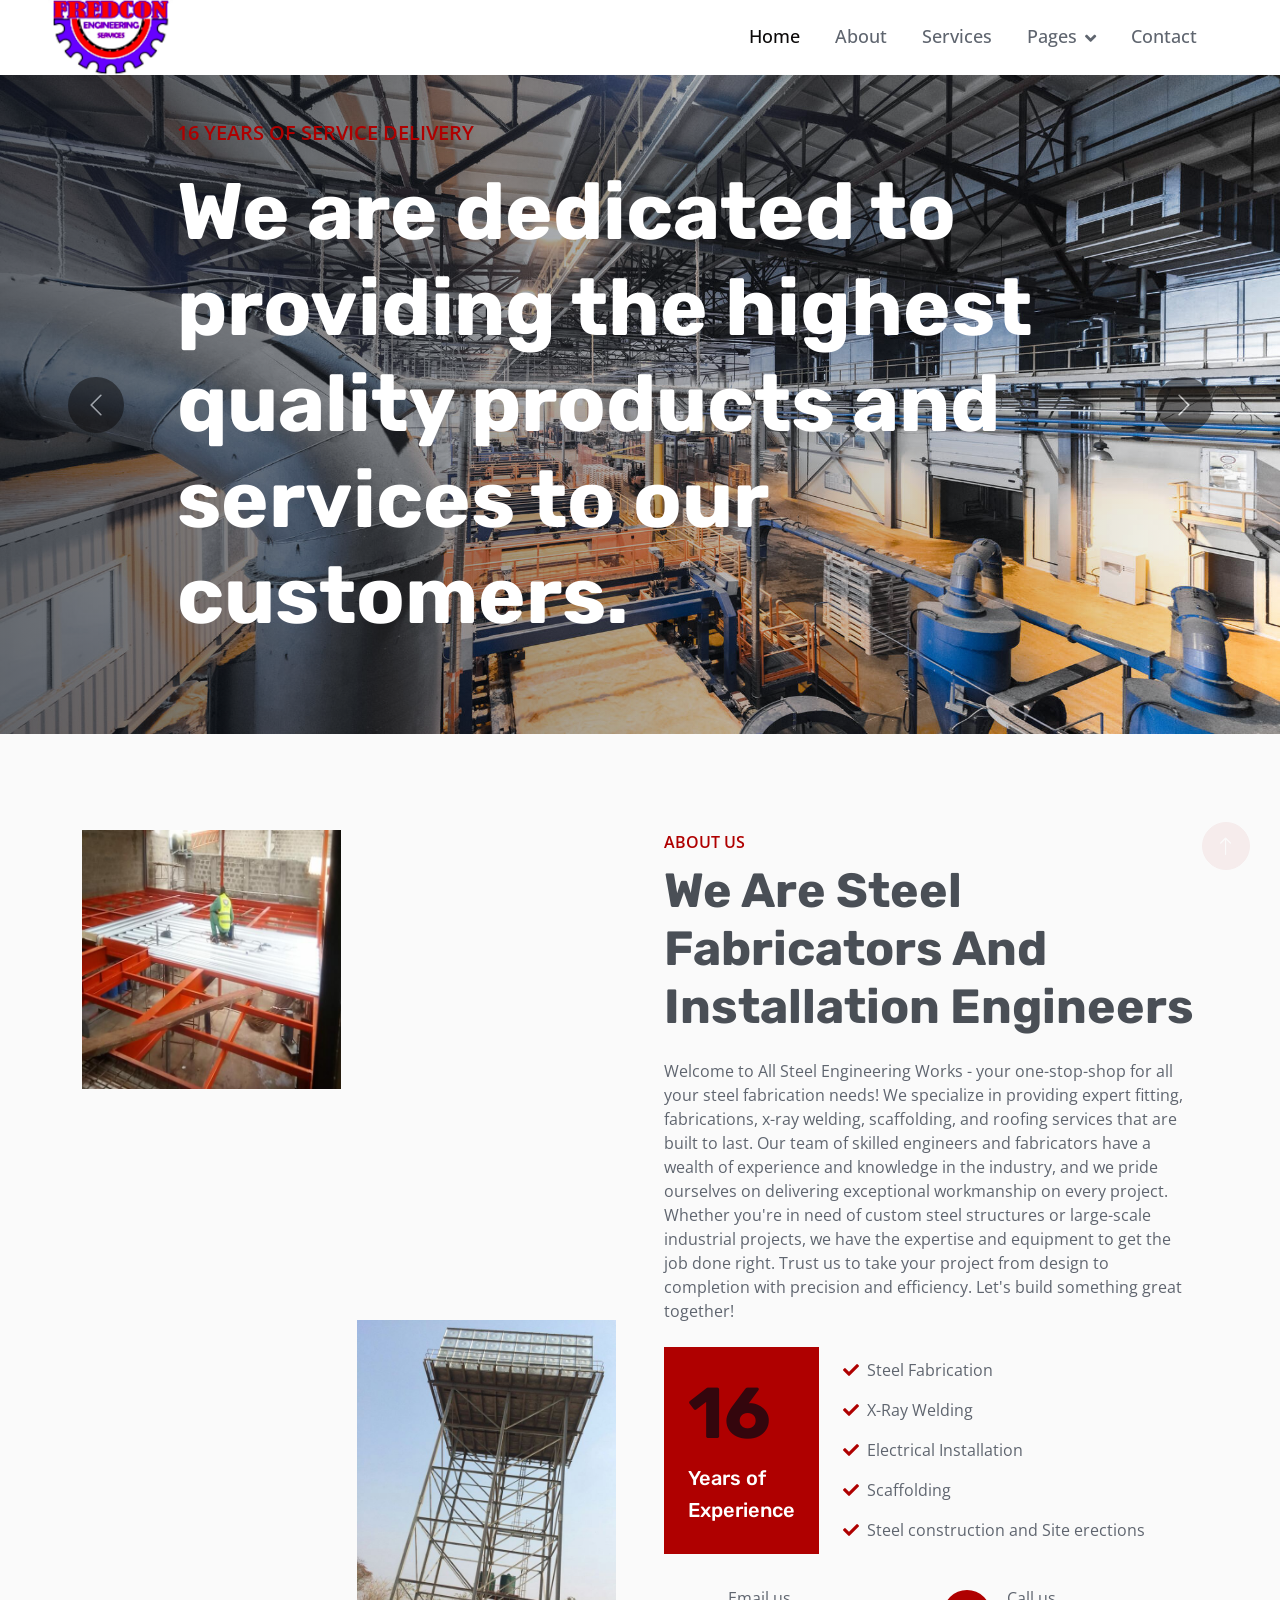
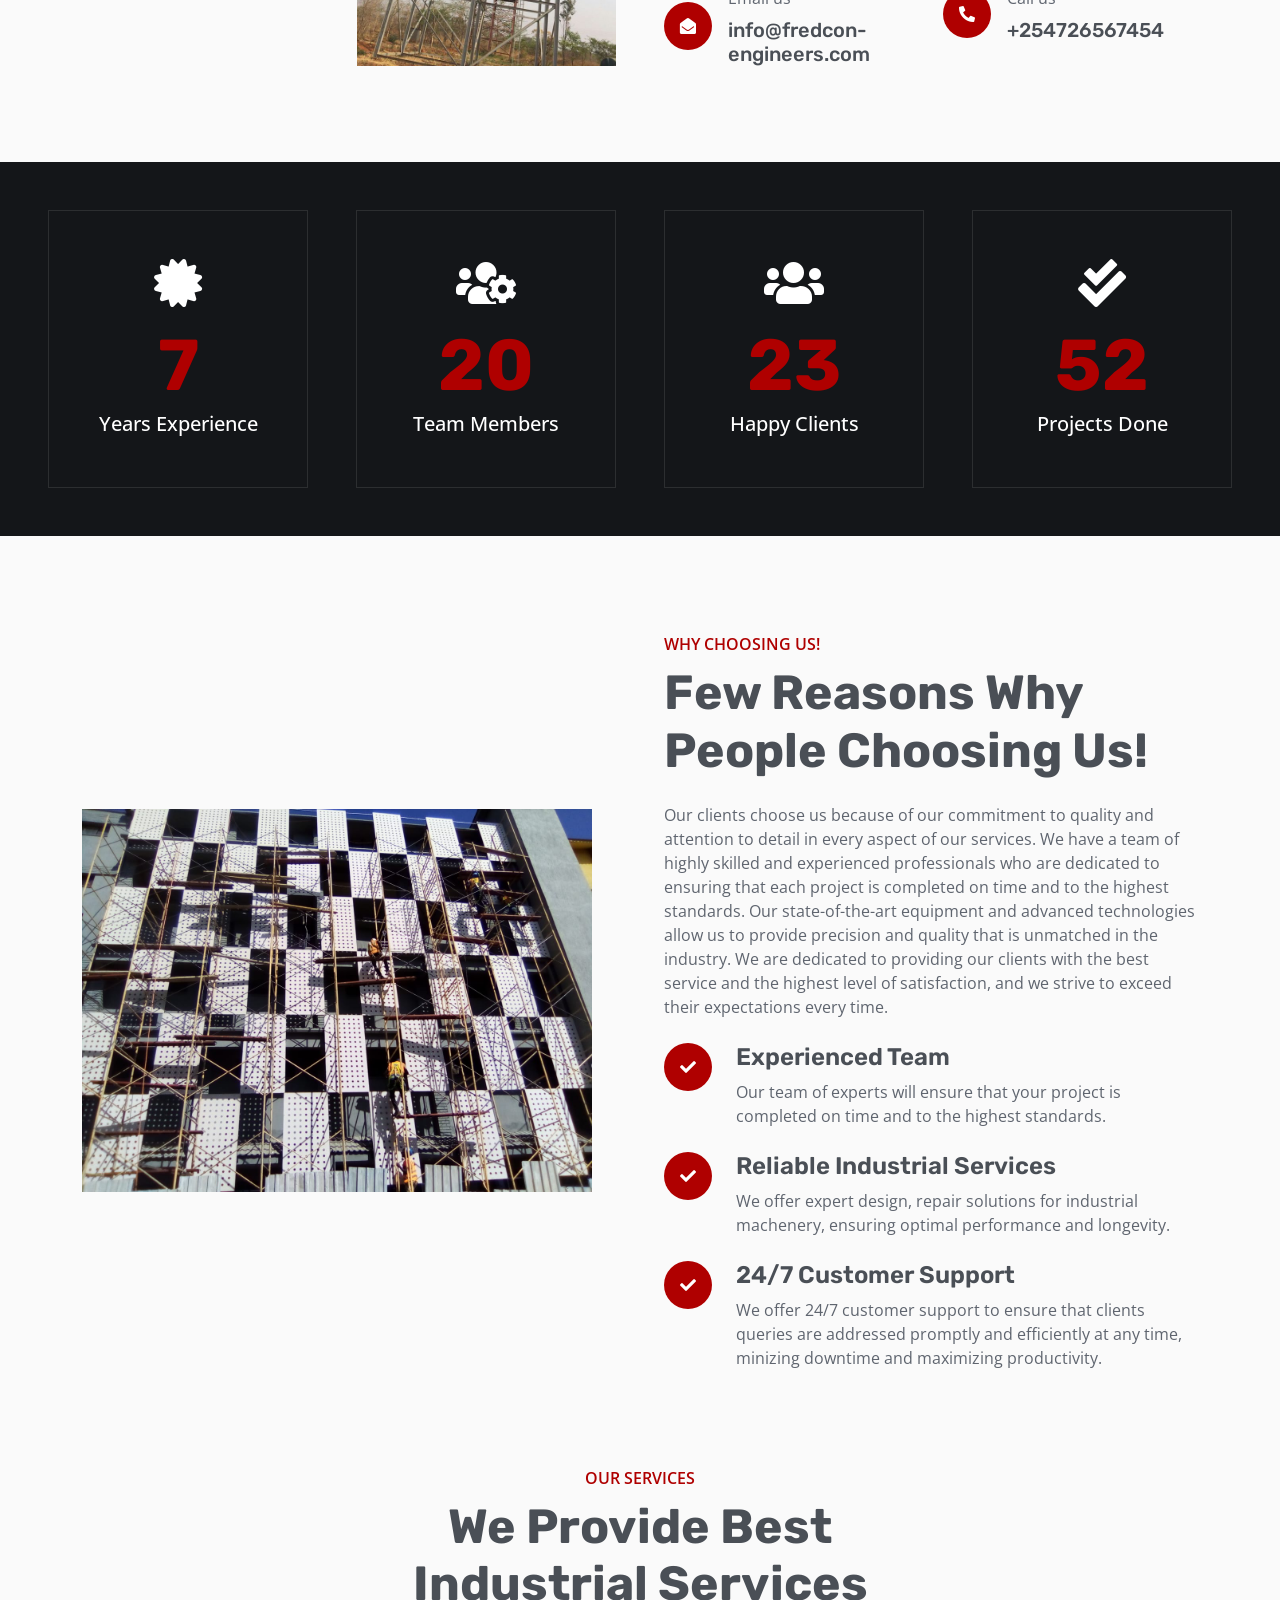
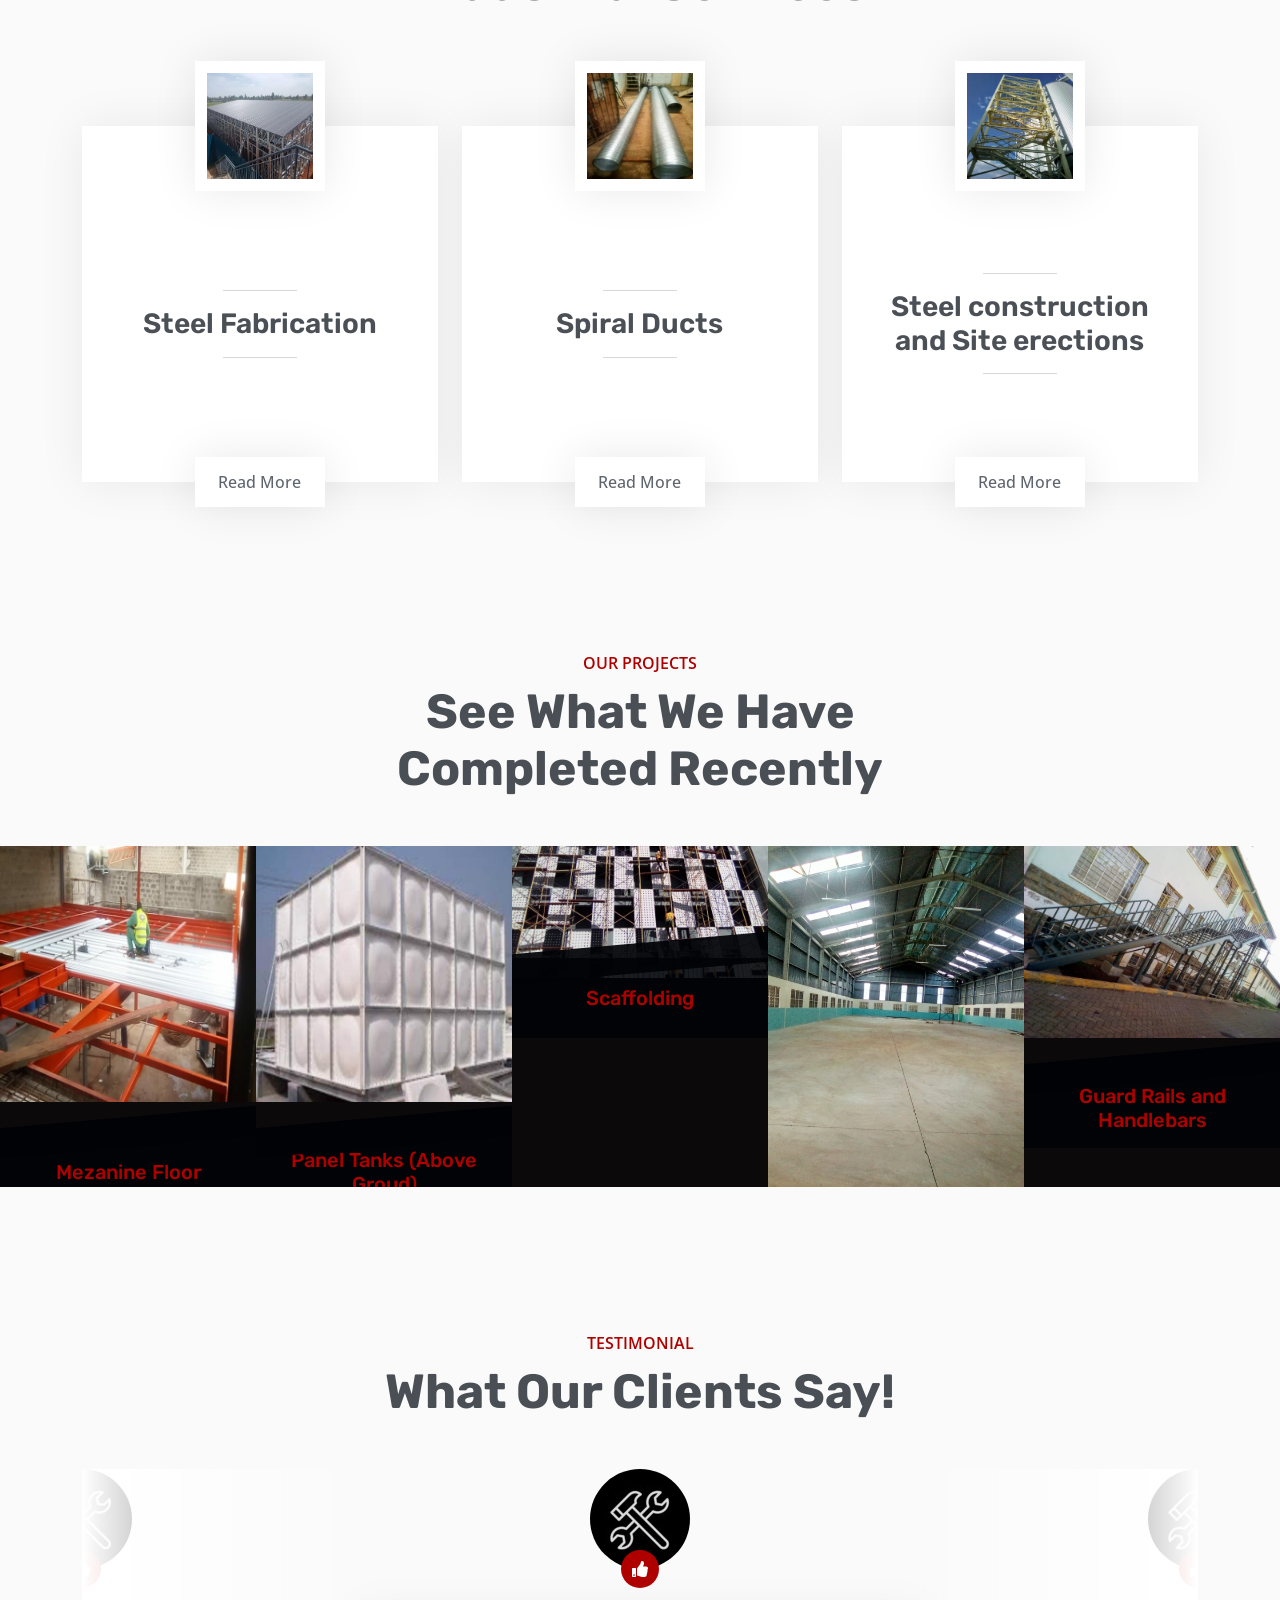
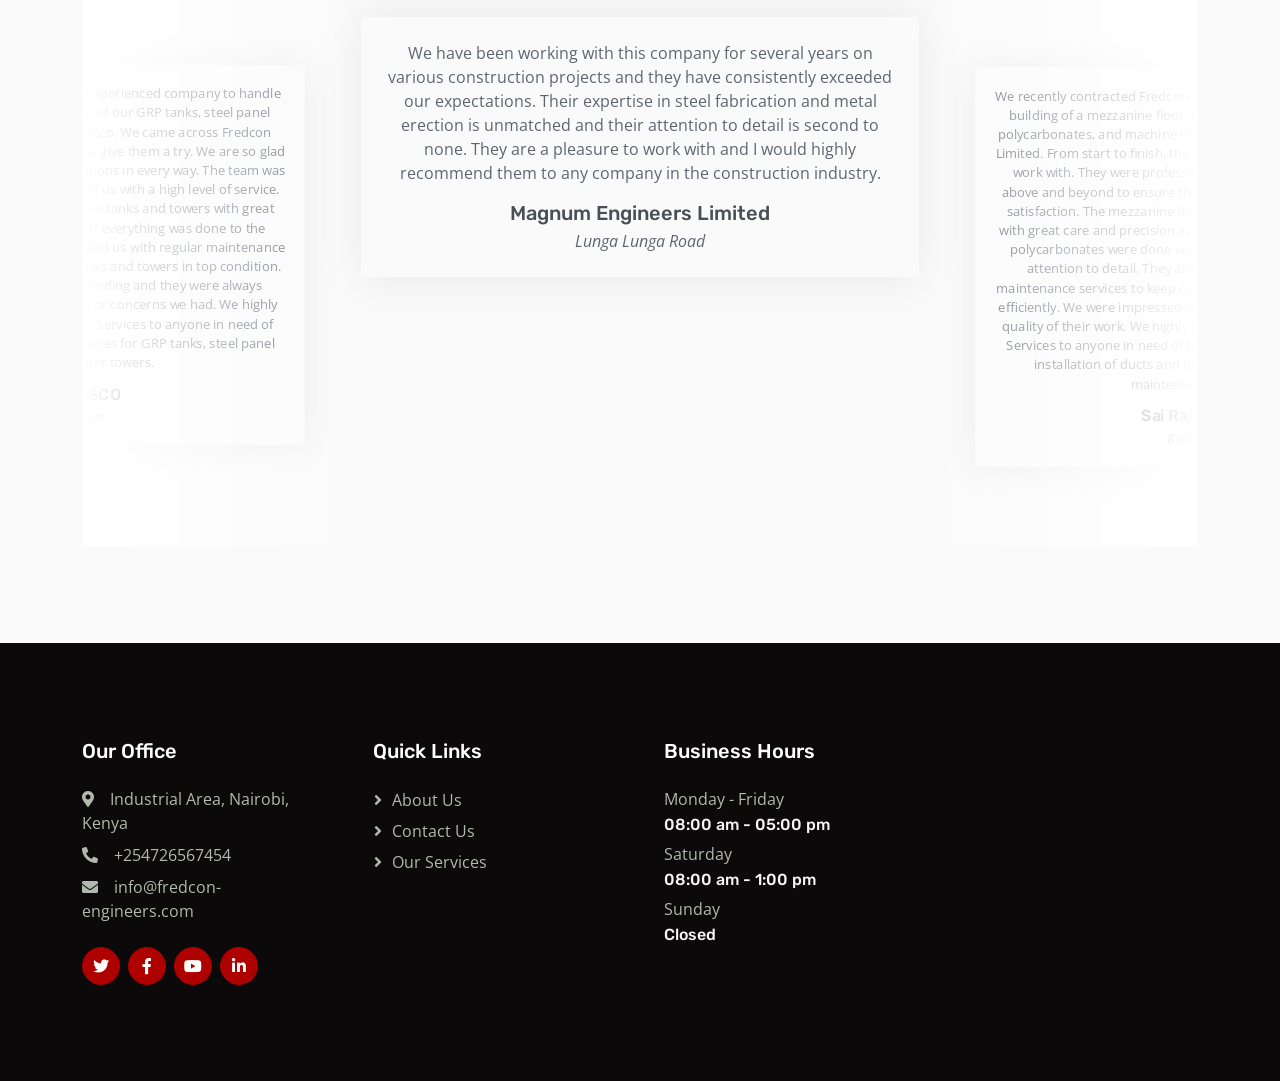
==== commit 2f56cce8: "new changes" ====
--- a/index.html
+++ b/index.html
@@ -9,7 +9,7 @@
     <meta content="" name="description">
 
     <!-- Favicon -->
-    <link href="img/favicon.ico" rel="icon">
+    <link href="img/icon.png" rel="icon">
 
     <!-- Google Web Fonts -->
     <link rel="preconnect" href="https://fonts.googleapis.com">
@@ -122,7 +122,7 @@
                                 <div class="col-lg-10 text-start">
                                     <p class="fs-5 fw-medium text-primary text-uppercase animated slideInRight">16 Years
                                         of Working Experience</p>
-                                    <h1 class="display-1 text-white mb-5 animated slideInRight">Trusted partner for businesses and organizations in need of top-notch steel work services.</h1>
+                                    <h1 class="display-1 text-white mb-5 animated slideInRight">Trusted partner for businesses & organizations' steel work needs.</h1>
                                     <!-- <a href="" class="btn btn-primary py-3 px-5 animated slideInRight">Explore More</a> -->
                                 </div>
                             </div>
@@ -216,7 +216,7 @@
             <div class="col-md-6 col-xl-3 wow fadeIn" data-wow-delay="0.1s">
                 <div class="text-center border p-5">
                     <i class="fa fa-certificate fa-3x text-white mb-3"></i>
-                    <h1 class="display-2 text-primary mb-0" data-toggle="counter-up">12</h1>
+                    <h1 class="display-2 text-primary mb-0" data-toggle="counter-up">16</h1>
                     <span class="fs-5 fw-semi-bold text-white">Years Experience</span>
                 </div>
             </div>
@@ -237,7 +237,7 @@
             <div class="col-md-6 col-xl-3 wow fadeIn" data-wow-delay="0.7s">
                 <div class="text-center border p-5">
                     <i class="fa fa-check-double fa-3x text-white mb-3"></i>
-                    <h1 class="display-2 text-primary mb-0" data-toggle="counter-up">108</h1>
+                    <h1 class="display-2 text-primary mb-0" data-toggle="counter-up">115</h1>
                     <span class="fs-5 fw-semi-bold text-white">Projects Done</span>
                 </div>
             </div>
@@ -821,7 +821,7 @@
                     <p class="mb-1">Monday - Friday</p>
                     <h6 class="text-light">08:00 am - 05:00 pm</h6>
                     <p class="mb-1">Saturday</p>
-                    <h6 class="text-light">09:00 am - 1:00 pm</h6>
+                    <h6 class="text-light">08:00 am - 1:00 pm</h6>
                     <p class="mb-1">Sunday</p>
                     <h6 class="text-light">Closed</h6>
                 </div>
--- a/css/style.css
+++ b/css/style.css
@@ -3,7 +3,7 @@
     --primary: #0B0909;
     --secondary: #5F656F;
     --light: #D6D6D6;
-    --dark: #0B0909;
+    --dark: rgba(0, 3, 6, 0.923) 50%;
 }
 
 .back-to-top {
@@ -120,7 +120,7 @@
     height: 75px;
     display: flex;
     align-items: center;
-    background: var(--primary);
+    background: white;
 }
 
 .navbar .navbar-brand::after {
@@ -131,7 +131,7 @@
     top: 0;
     right: -25px;
     transform: skewX(-30deg);
-    background-color: var(--primary);
+    background-color: white;
 }
 
 .navbar .navbar-nav .nav-link {
@@ -196,7 +196,7 @@
     bottom: 0;
     display: flex;
     align-items: center;
-    background: linear-gradient(to right, rgb(3, 10, 20) 0%, rgba(2, 36, 91, 0) 100%);
+    background: linear-gradient(to right, rgba(3, 10, 20, 0.613) 0%, rgba(2, 36, 91, 0) 100%);
     z-index: 1;
 }
 
@@ -248,7 +248,7 @@
 .facts {
     position: relative;
     margin: 6rem 0;
-    background: var(--dark);
+    background: rgba(0, 3, 6, 0.923) 50%;
 }
 
 .facts .border {
@@ -500,7 +500,7 @@
     align-items: center;
     justify-content: center;
     text-align: center;
-    background: var(--dark);
+    background: rgba(0, 3, 6, 0.863) 10%;
     transition: .5s;
 }
 
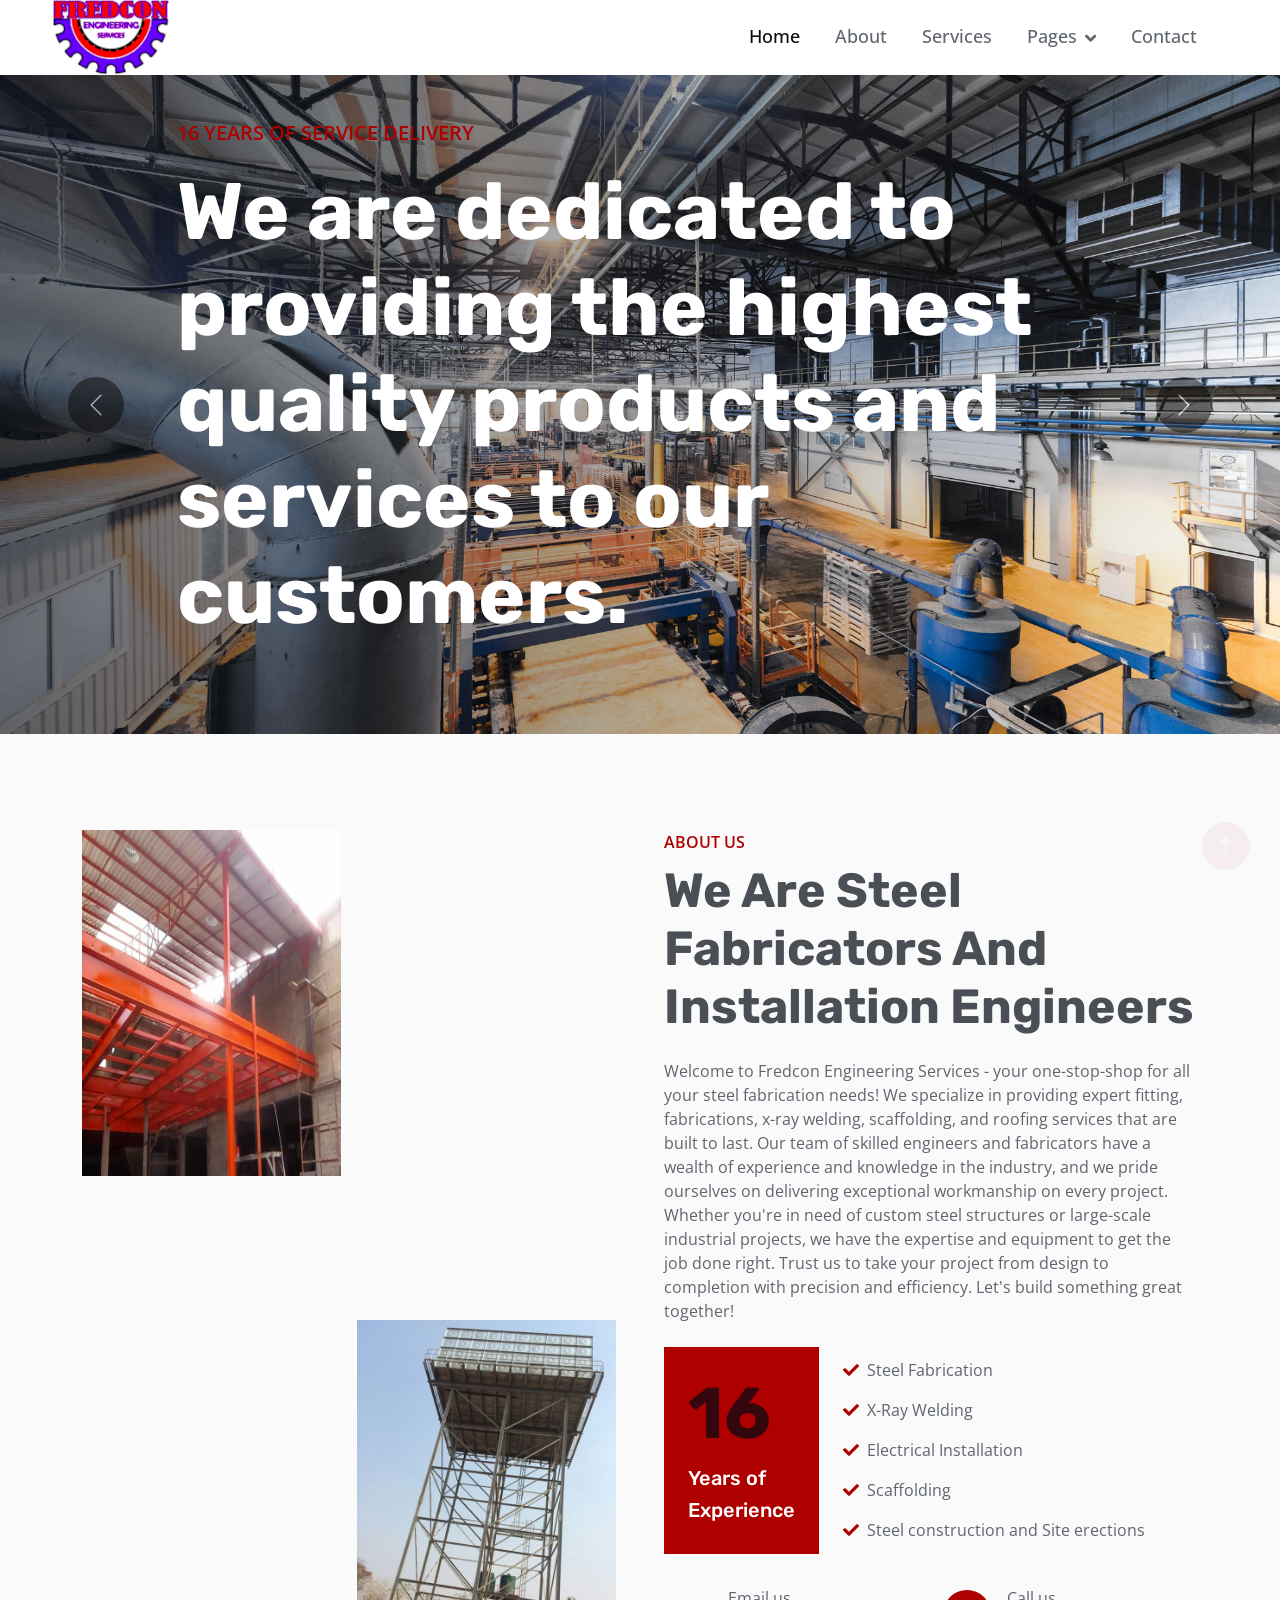
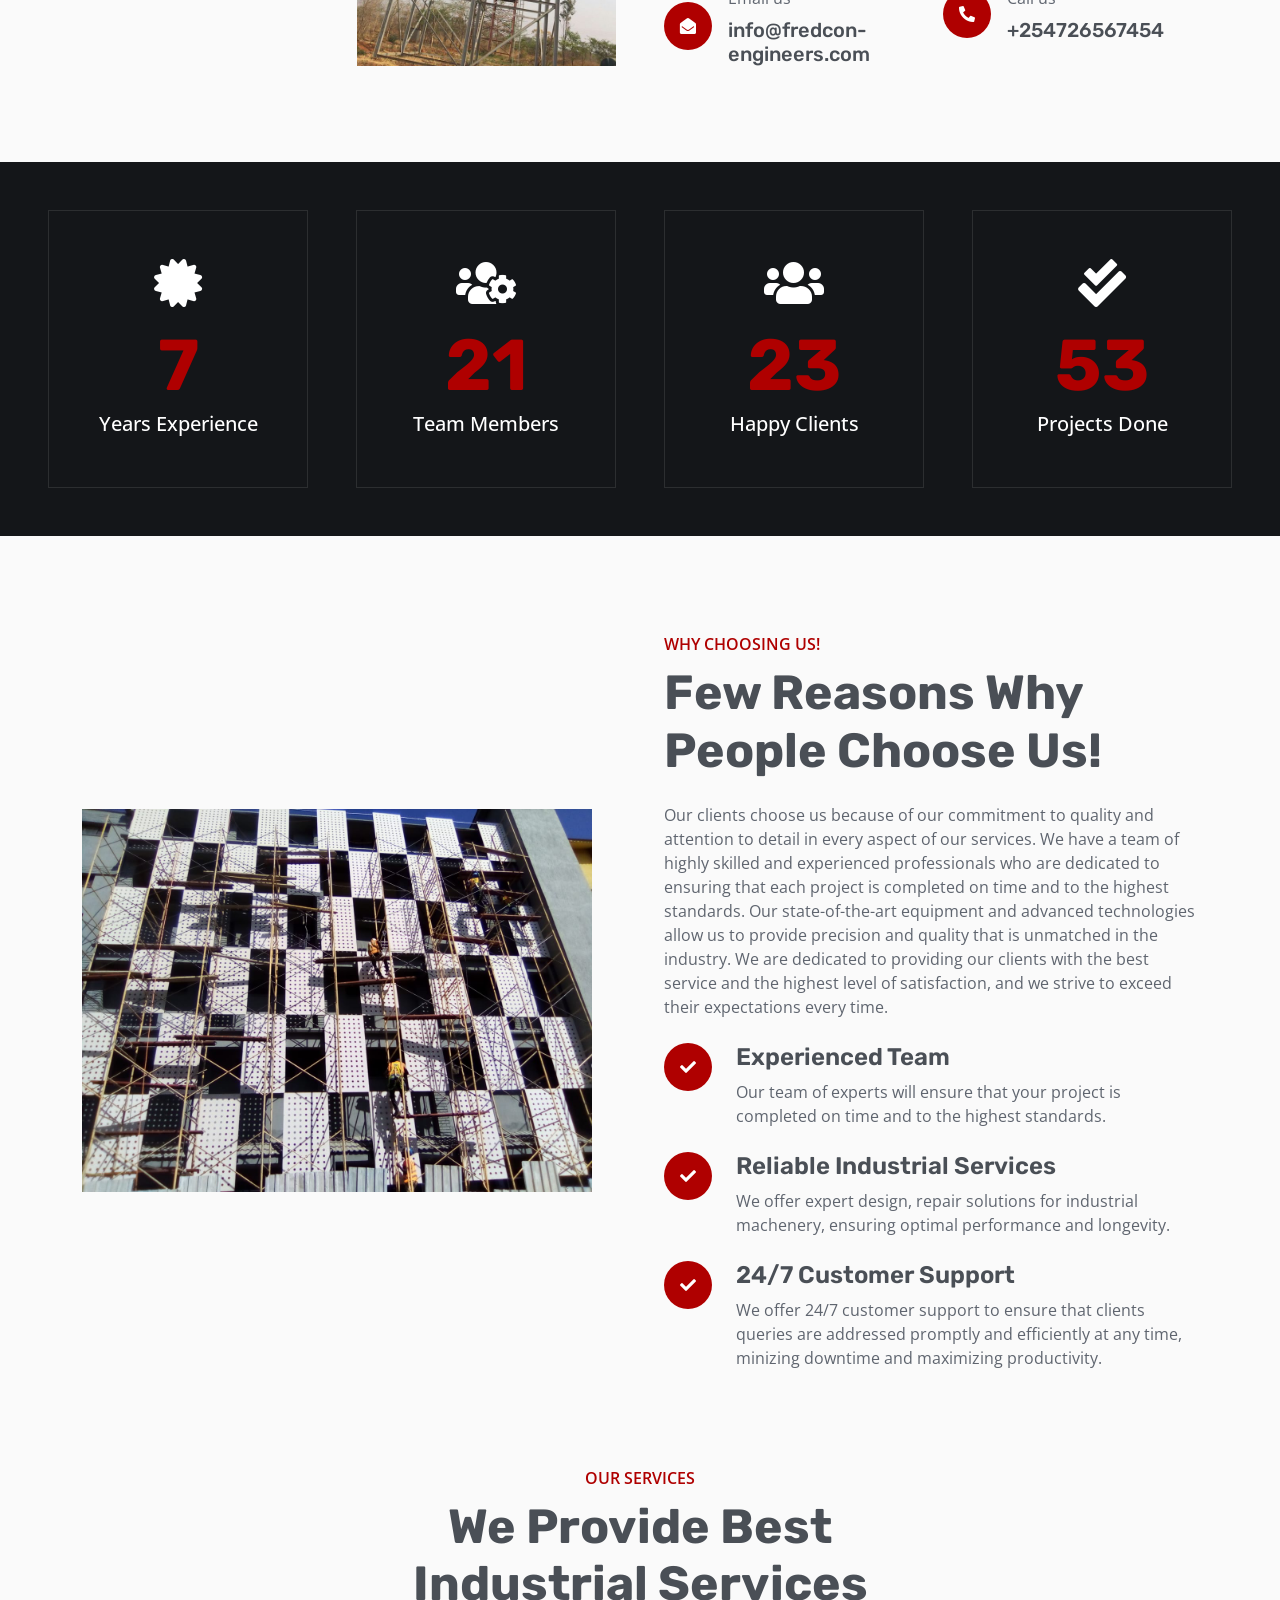
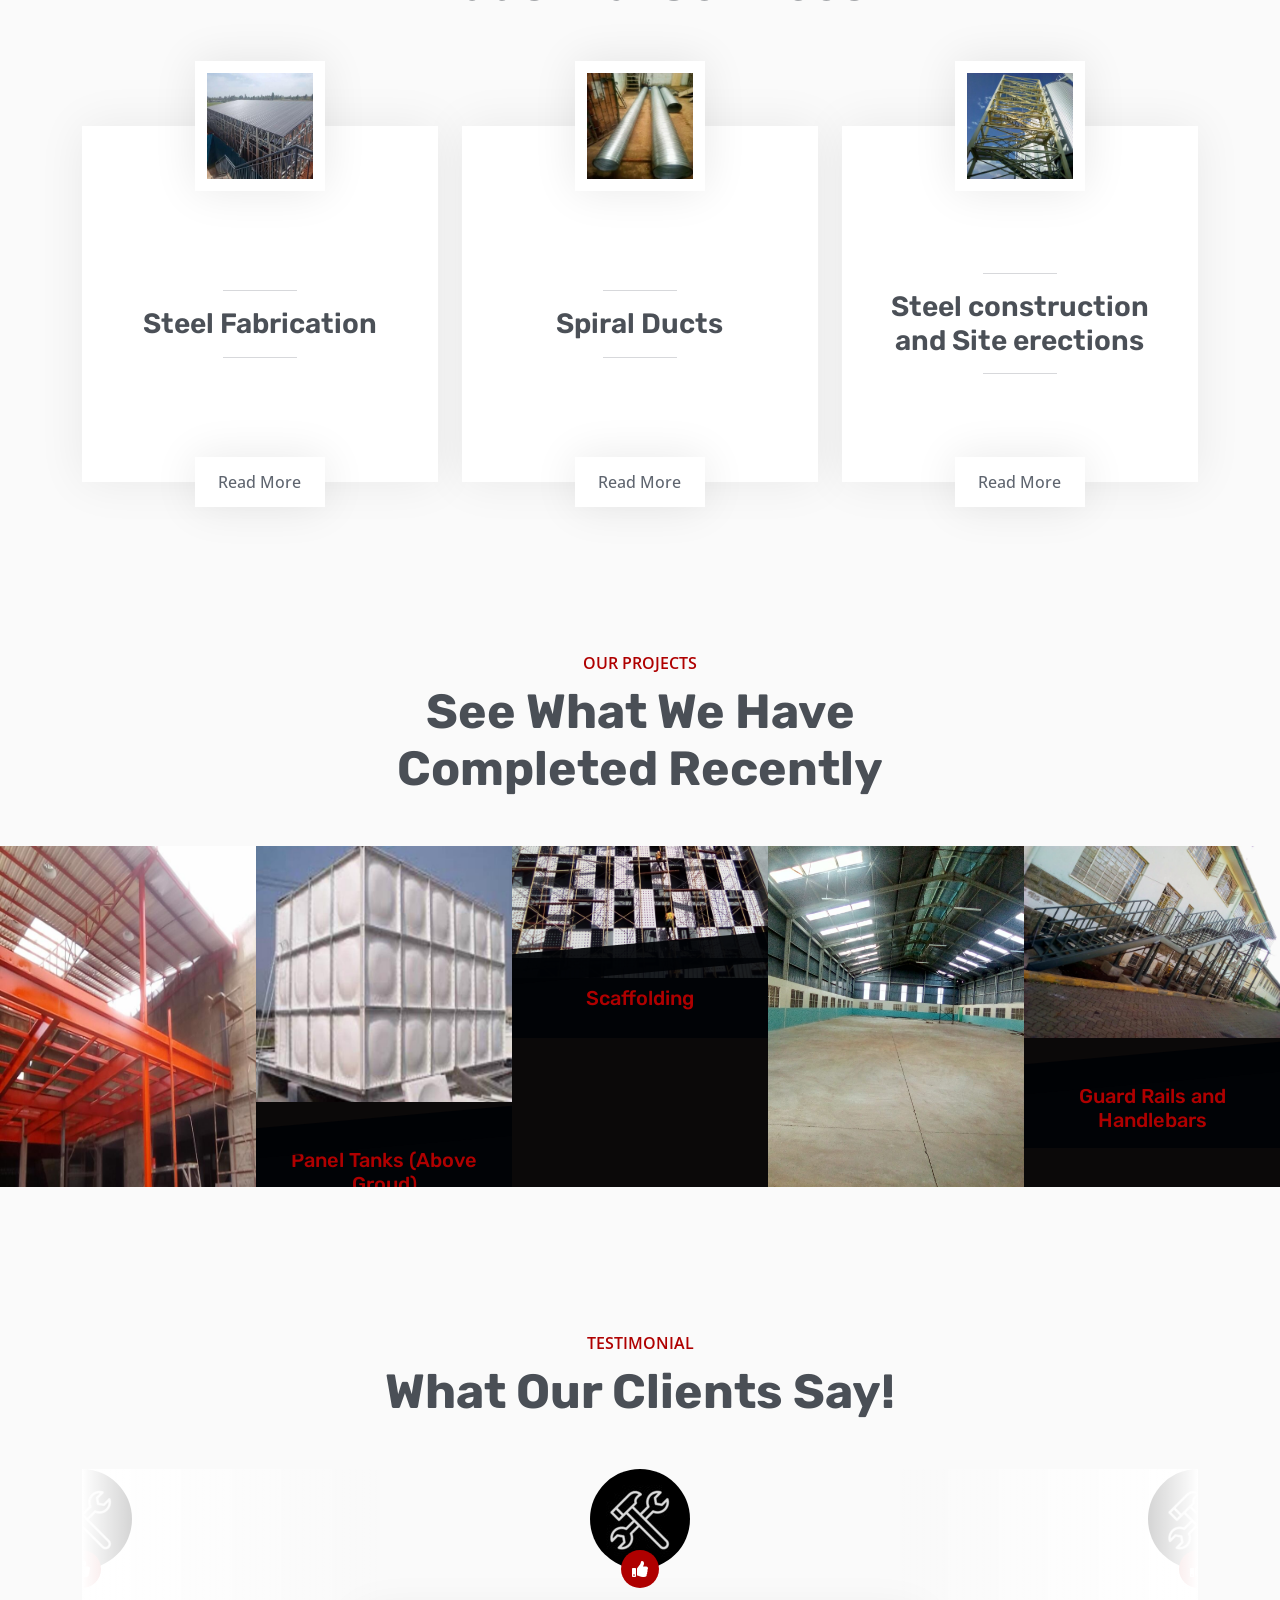
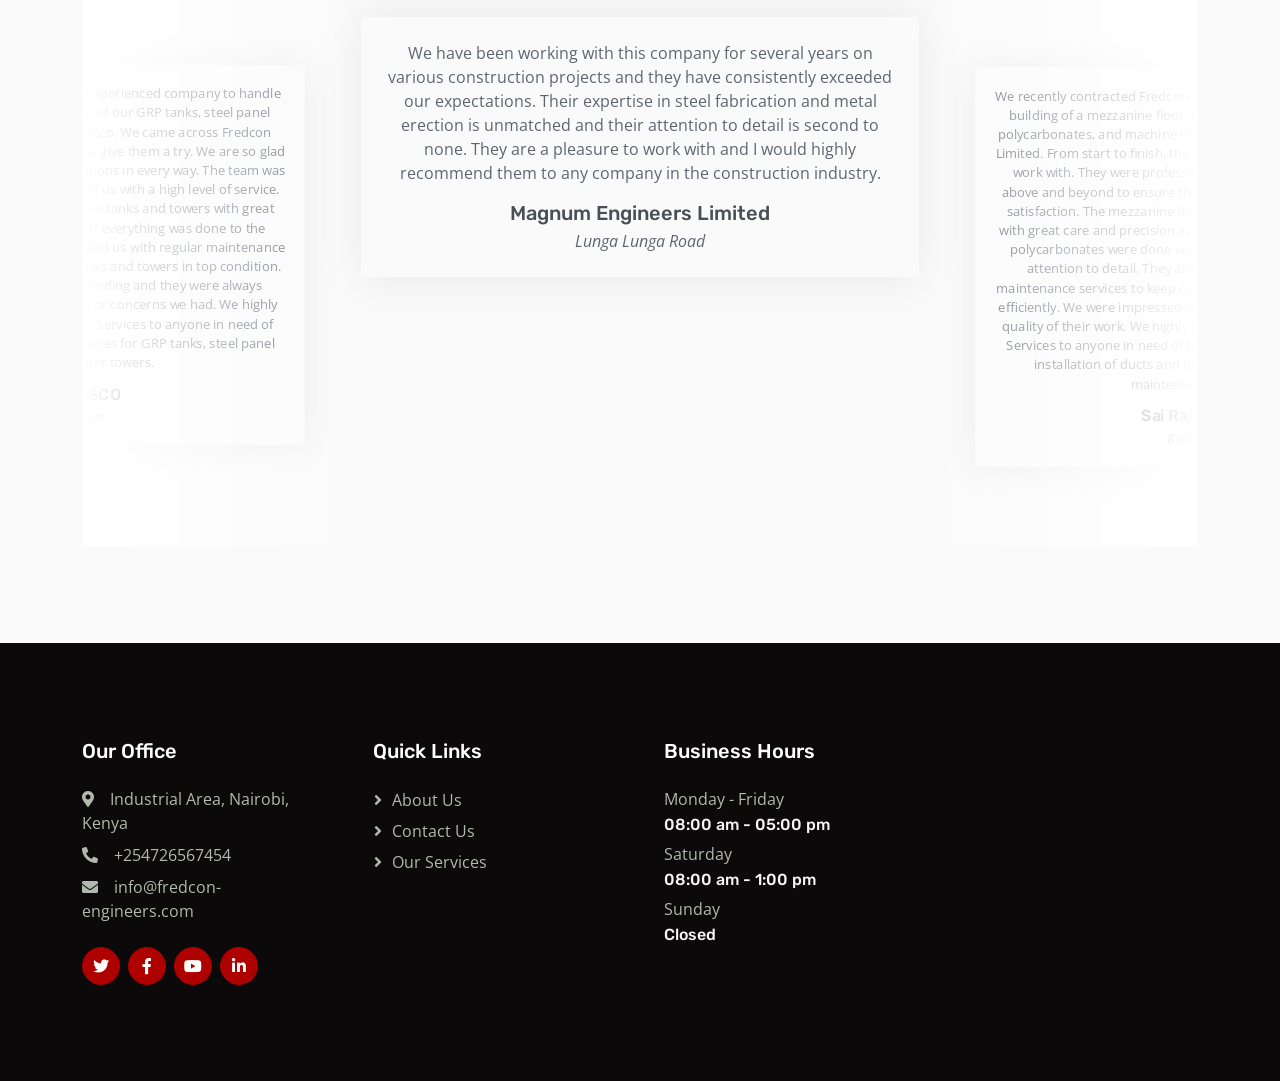
==== commit fb205c08: "image change" ====
--- a/index.html
+++ b/index.html
@@ -9,7 +9,7 @@
     <meta content="" name="description">
 
     <!-- Favicon -->
-    <link href="img/icon.png" rel="icon">
+    
 
     <!-- Google Web Fonts -->
     <link rel="preconnect" href="https://fonts.googleapis.com">
@@ -160,7 +160,7 @@
                 <div class="col-lg-6 wow fadeIn" data-wow-delay="0.5s">
                     <p class="fw-medium text-uppercase text-primary mb-2">About Us</p>
                     <h1 class="display-5 mb-4">We Are Steel Fabricators And Installation Engineers</h1>
-                    <p class="mb-4">Welcome to All Steel Engineering Works - your one-stop-shop for all your steel fabrication needs! We specialize in providing expert fitting, fabrications, x-ray welding, scaffolding, and roofing services that are built to last. 
+                    <p class="mb-4">Welcome to Fredcon Engineering Services - your one-stop-shop for all your steel fabrication needs! We specialize in providing expert fitting, fabrications, x-ray welding, scaffolding, and roofing services that are built to last. 
                         Our team of skilled engineers and fabricators have a wealth of experience and knowledge in the industry, and we pride ourselves on delivering exceptional workmanship on every project. 
                         Whether you're in need of custom steel structures or large-scale industrial projects, we have the expertise and equipment to get the job done right. 
                         Trust us to take your project from design to completion with precision and efficiency. Let's build something great together!
@@ -264,7 +264,7 @@
                 </div>
                 <div class="col-lg-6 wow fadeInUp" data-wow-delay="0.5s">
                     <p class="fw-medium text-uppercase text-primary mb-2">Why Choosing Us!</p>
-                    <h1 class="display-5 mb-4">Few Reasons Why People Choosing Us!</h1>
+                    <h1 class="display-5 mb-4">Few Reasons Why People Choose Us!</h1>
                     <p class="mb-4">Our clients choose us because of our commitment to quality and attention to detail in every aspect of our services. 
                         We have a team of highly skilled and experienced professionals who are dedicated to ensuring that each project is completed on time and to the highest standards. 
                         Our state-of-the-art equipment and advanced technologies allow us to provide precision and quality that is unmatched in the industry. 
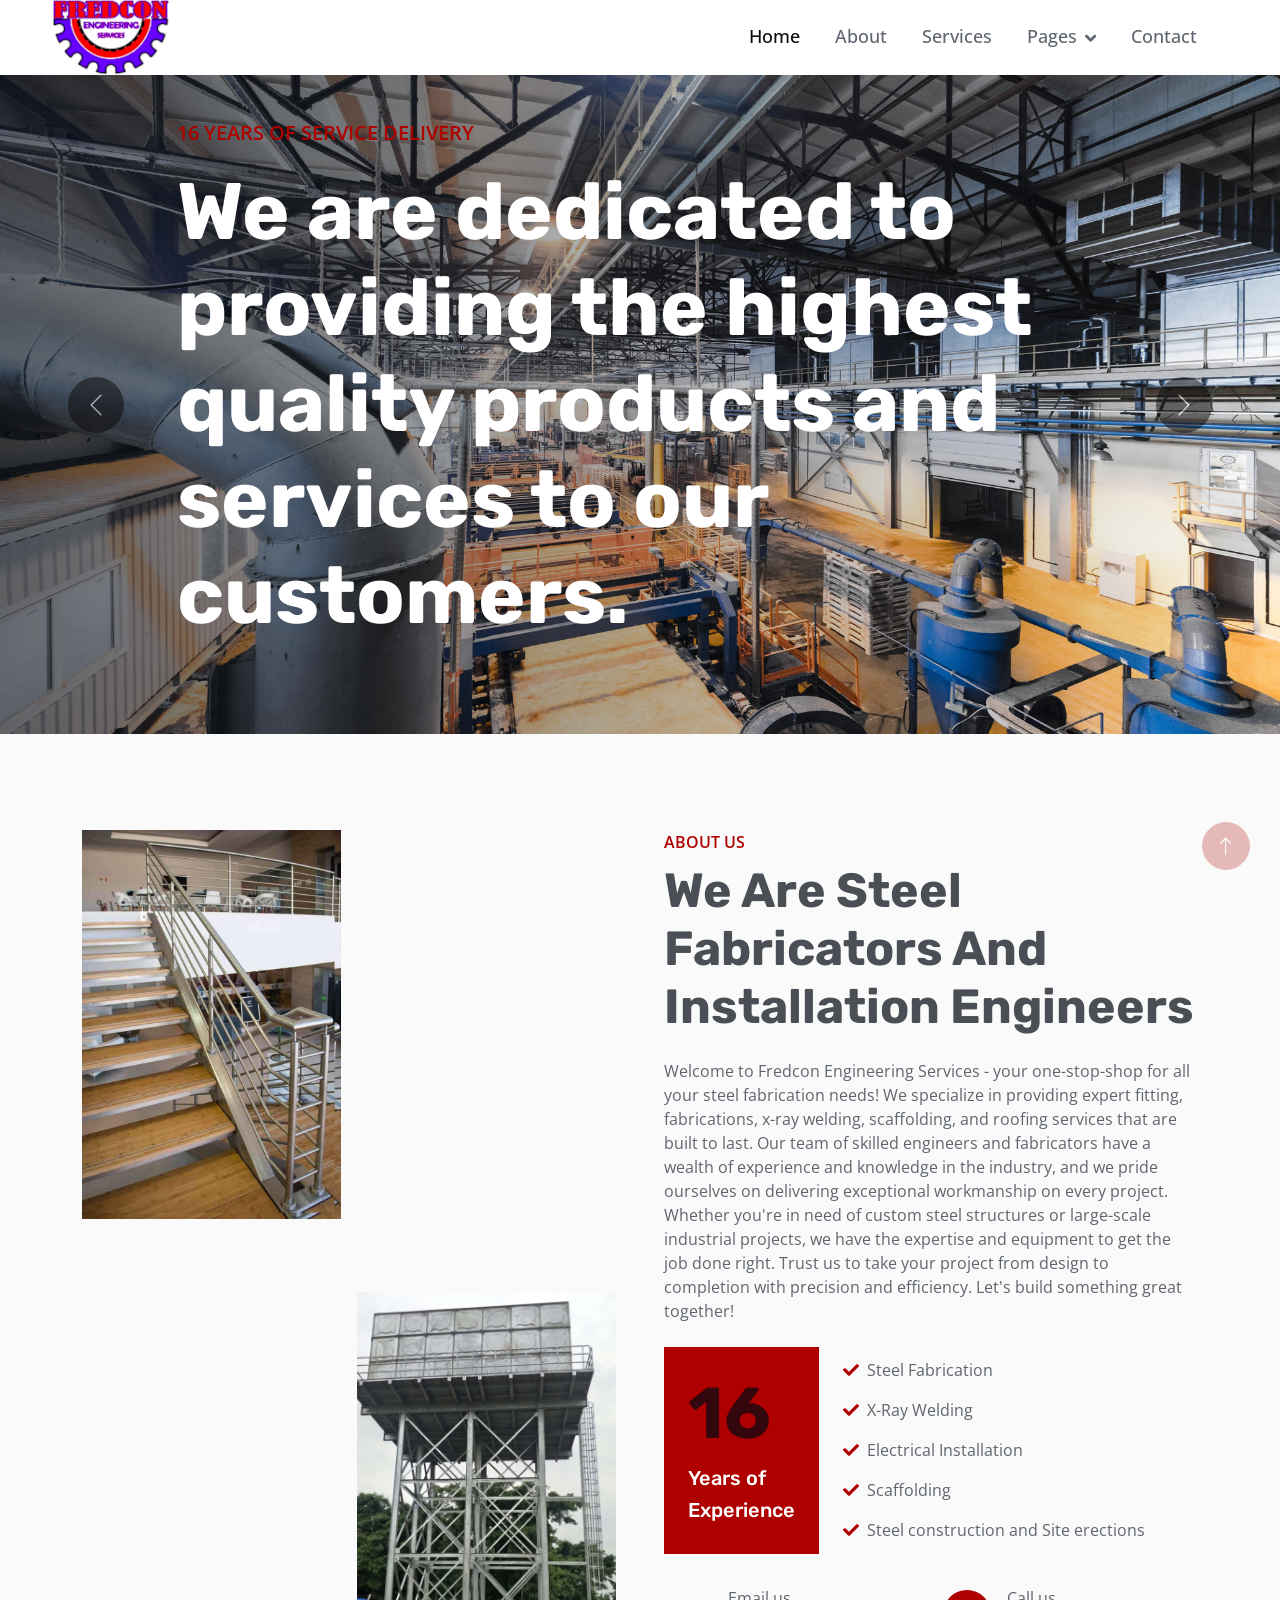
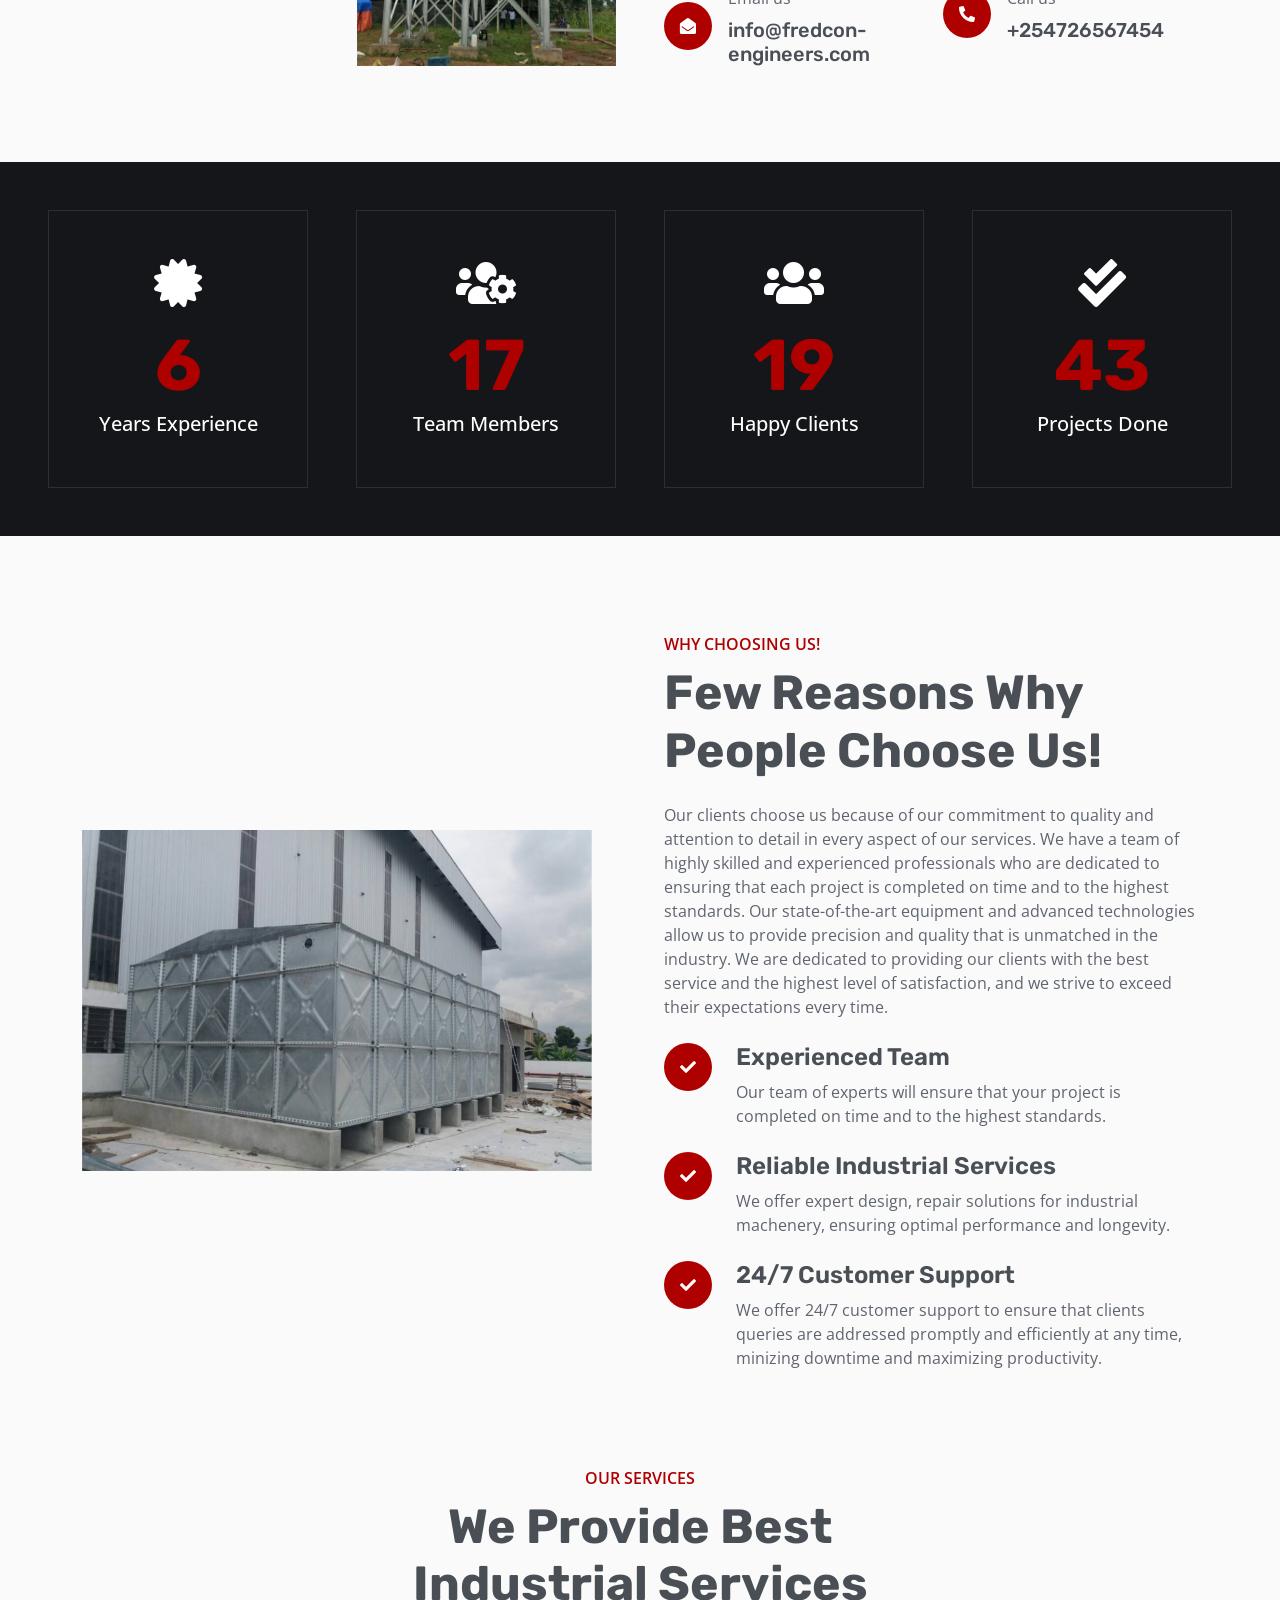
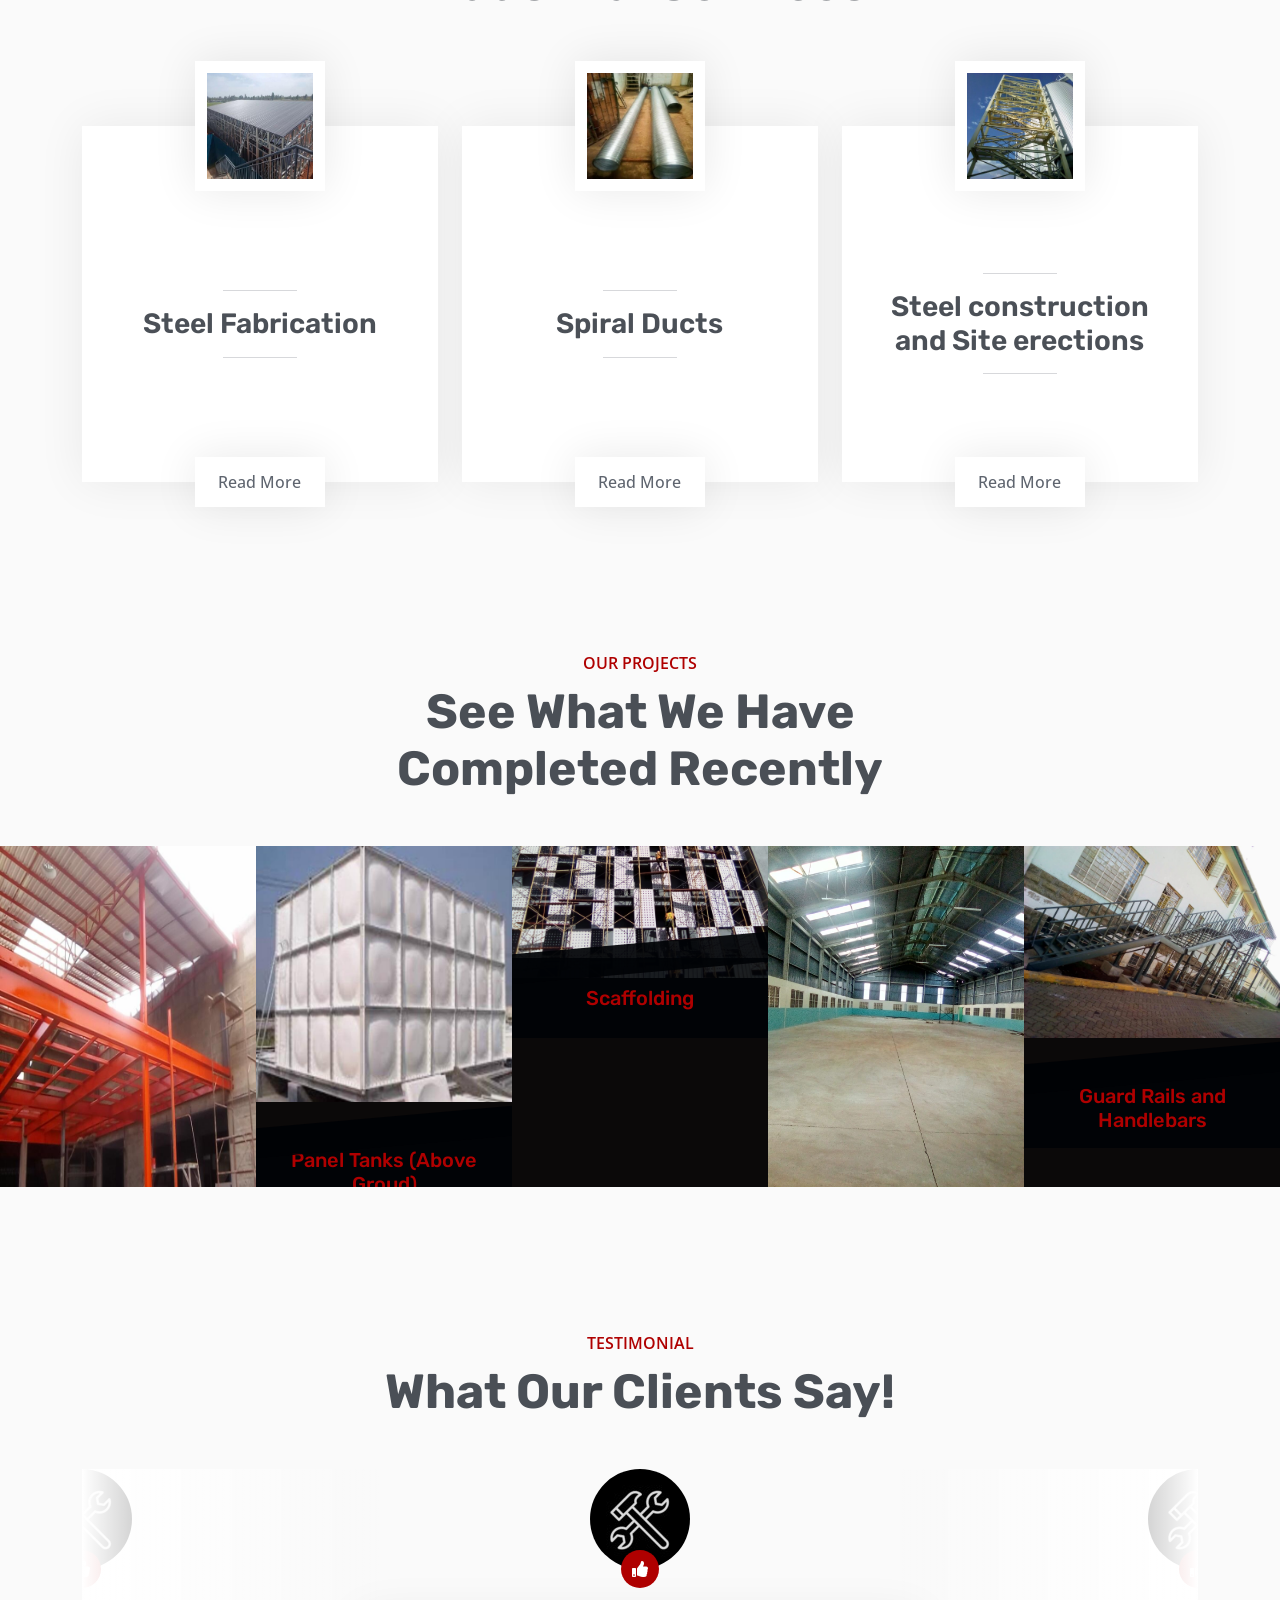
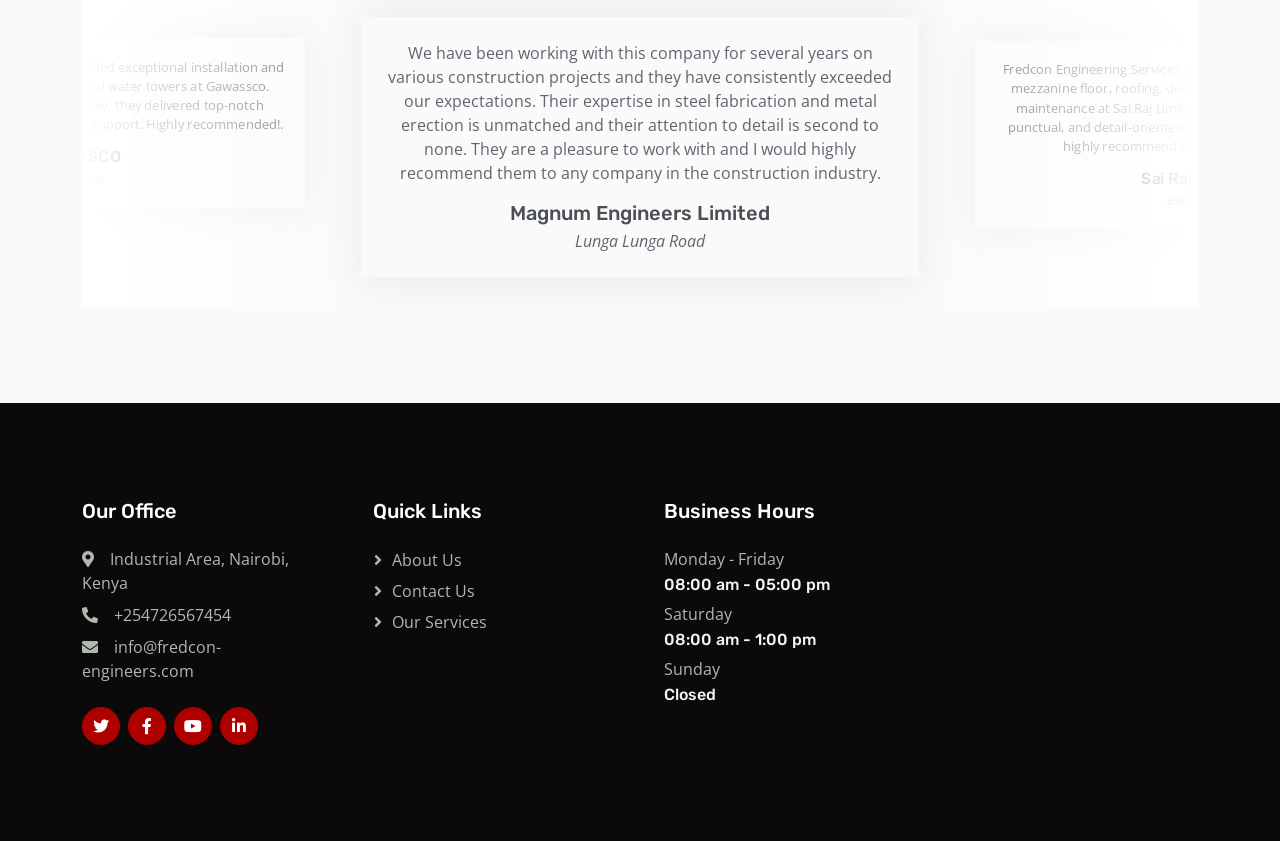
==== commit 80a0c9b6: "image and content upgrade" ====
--- a/index.html
+++ b/index.html
@@ -83,7 +83,7 @@
                     <div class="dropdown-menu bg-light m-0">
                         <a href="project.html" class="dropdown-item">Projects</a>
                         <a href="feature.html" class="dropdown-item">Features</a>
-                        <!-- <!-- <a href="team.html" class="dropdown-item">Our Team</a> -->
+                        <a href="gallery.html" class="dropdown-item">Gallery</a>
                         <a href="testimonial.html" class="dropdown-item">Testimonial</a>
                     </div>
                 </div>
@@ -129,7 +129,24 @@
                         </div>
                     </div>
                 </div>
-            </div>
+
+                <div class="carousel-item">
+                    <img class="w-100" src="image2/for-burner.jpeg" alt="Image">
+                    <div class="carousel-caption">
+                        <div class="container">
+                            <div class="row justify-content-center">
+                                <div class="col-lg-10 text-start">
+                                    <p class="fs-5 fw-medium text-primary text-uppercase animated slideInRight">16 Years
+                                        of Working Experience</p>
+                                    <h1 class="display-1 text-white mb-5 animated slideInRight">Innovative solutions tailored to meet your structural and fabrication requirements with excellence.</h1>
+                                    <!-- <a href="" class="btn btn-primary py-3 px-5 animated slideInRight">Explore More</a> -->
+                                </div>
+                            </div>
+                        </div>
+                    </div>
+                </div>
+            </div>
+            
             <button class="carousel-control-prev" type="button" data-bs-target="#header-carousel" data-bs-slide="prev">
                 <span class="carousel-control-prev-icon" aria-hidden="true"></span>
                 <span class="visually-hidden">Previous</span>
@@ -150,10 +167,10 @@
                 <div class="col-lg-6">
                     <div class="row gx-3 h-100">
                         <div class="col-6 align-self-start wow fadeInUp" data-wow-delay="0.1s">
-                            <img class="img-fluid" src="img/about-1.jpg">
+                            <img class="img-fluid" src="image2/rails.jpeg">
                         </div>
                         <div class="col-6 align-self-end wow fadeInDown" data-wow-delay="0.1s">
-                            <img class="img-fluid" src="img/about-2.jpg">
+                            <img class="img-fluid" src="image2/grp-tank-new.jpeg">
                         </div>
                     </div>
                 </div>
@@ -252,7 +269,7 @@
             <div class="row g-5 align-items-center">
                 <div class="col-lg-6 wow fadeInUp" data-wow-delay="0.1s">
                     <div class="position-relative me-lg-4">
-                        <img class="img-fluid w-100" src="img/feature.jpg" alt="">
+                        <img class="img-fluid w-100" src="image2/floor-grp.jpeg" alt="">
                         <!-- <span
                             class="position-absolute top-50 start-100 translate-middle bg-white rounded-circle d-none d-lg-block"
                             style="width: 120px; height: 120px;"></span> -->
@@ -726,9 +743,7 @@
                         </div>
                     </div>
                     <div class="testimonial-text text-center rounded p-4">
-                        <p>We recently contracted Fredcon Engineering Services to handle the building of a mezzanine floor, roofing, installation of ducts and polycarbonates, and machine maintenance at our facility at Sai Raj Limited. From start to finish, the team at Fredcon was a pleasure to work with. They were professional, punctual, and always went above and beyond to ensure that the work was completed to our satisfaction. 
-                            The mezzanine floor and roofing were constructed with great care and precision and the installation of the ducts and polycarbonates were done with high quality workmanship and attention to detail. They also provided excellent machine maintenance services to keep our machines running smoothly and efficiently. 
-                            We were impressed with their level of expertise and the quality of their work. We highly recommend Fredcon Engineering Services to anyone in need of building mezzanine floor, roofing, installation of ducts and polycarbonates, and machine maintenance services.</p>
+                        <p>Fredcon Engineering Services delivered outstanding work on our mezzanine floor, roofing, ducts, polycarbonates, and machine maintenance at Sai Raj Limited. Their team was professional, punctual, and detail-oriented, ensuring high-quality results. We highly recommend them for similar projects.</p>
                         <h5 class="mb-1">Sai Raj Limited</h5>
                         <span class="fst-italic">Baba Dogo</span>
                     </div>
@@ -772,12 +787,7 @@
                         </div>
                     </div>
                     <div class="testimonial-text text-center rounded p-4">
-                        <p>We were in need of a reliable and experienced company to handle the installation and maintenance of our GRP tanks, steel panel tanks and water towers at Gawassco. 
-                            We came across Fredcon Engineering Services and decided to give them a try. 
-                            We are so glad we did! They exceeded our expectations in every way. 
-                            The team was professional, efficient and provided us with a high level of service. 
-                            They handled the installation of the tanks and towers with great care and precision, ensuring that everything was done to the highest standards. They also provided us with regular maintenance and repair services to keep our tanks and towers in top condition. 
-                            Their customer service is outstanding and they were always available to answer any questions or concerns we had. We highly recommend Fredcon Engineering Services to anyone in need of installation and maintenance services for GRP tanks, steel panel tanks and water towers.</p>
+                        <p>Fredcon Engineering Services provided exceptional installation and maintenance of our GRP tanks and water towers at Gawassco. Professional, efficient, and reliable, they delivered top-notch service and outstanding customer support. Highly recommended!.</p>
                         <h5 class="mb-1">GAWASCO</h5>
                         <span class="fst-italic">Garissa</span>
                     </div>
